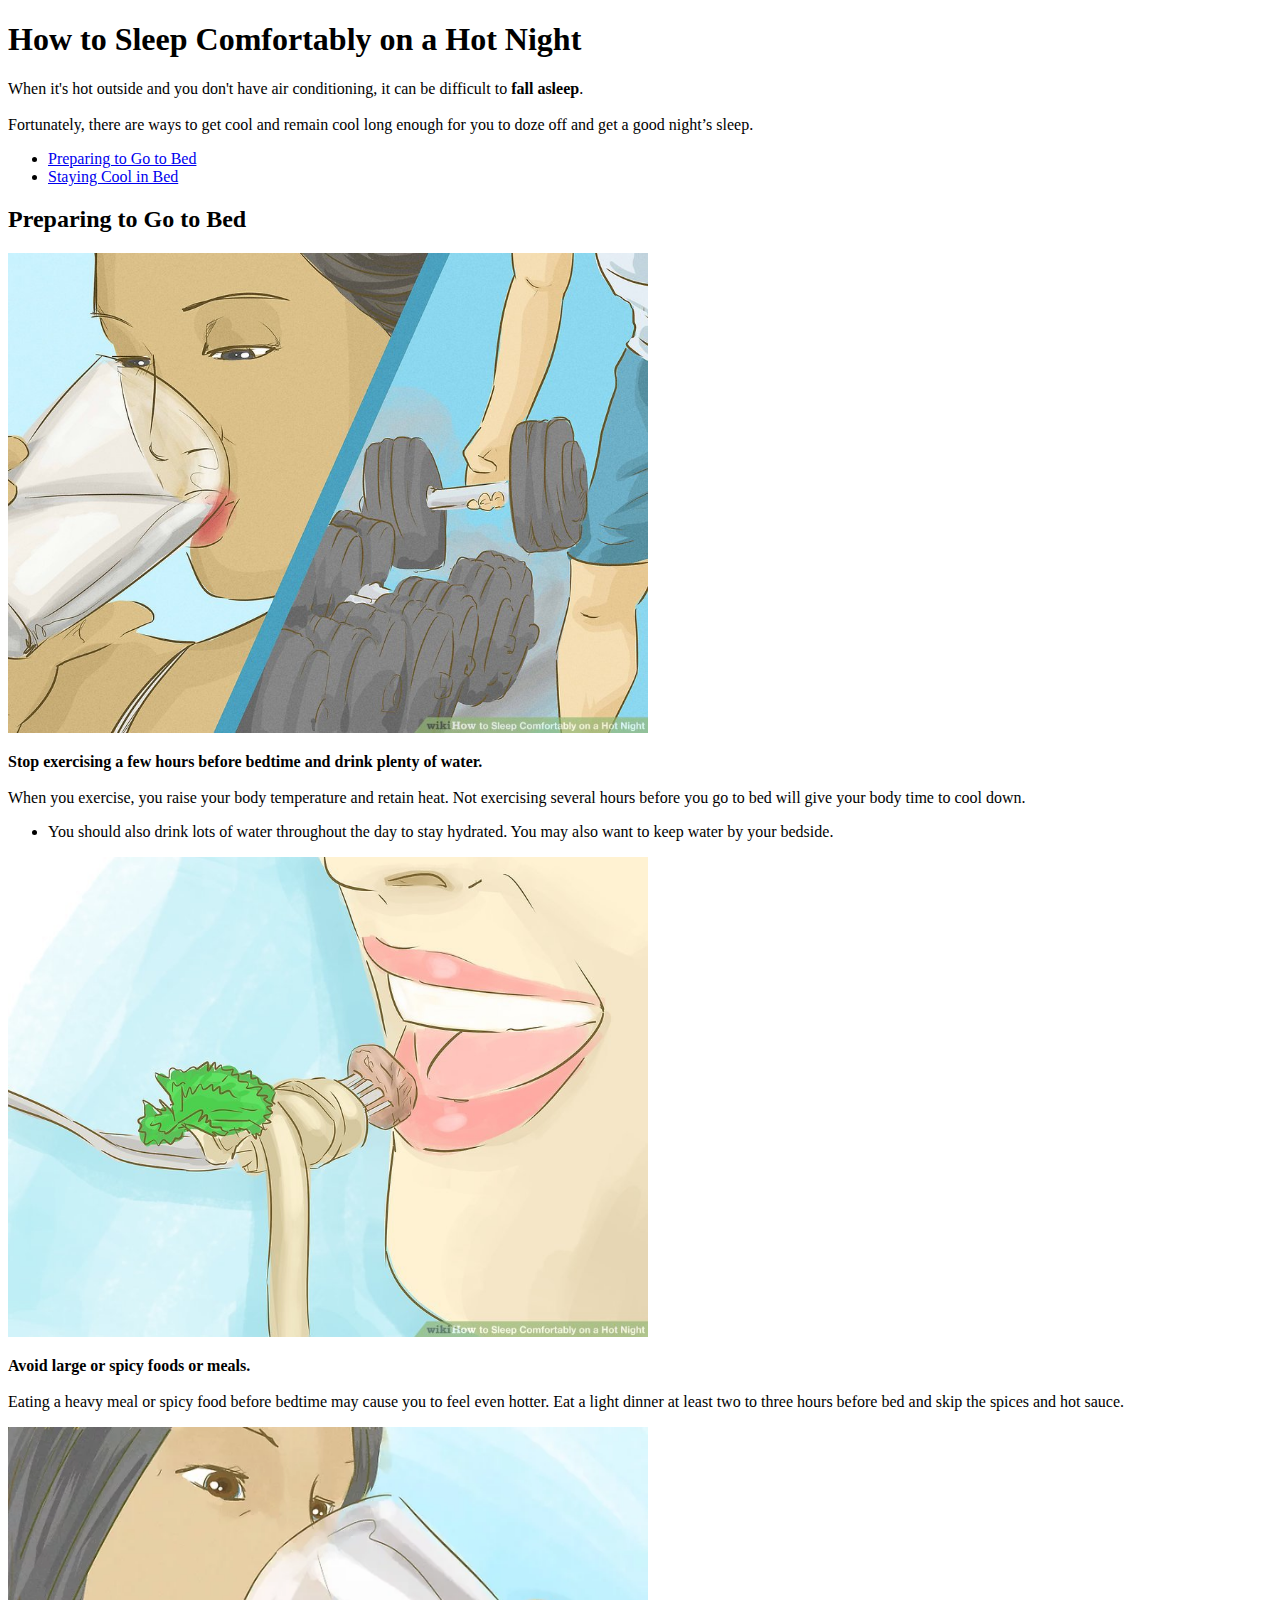
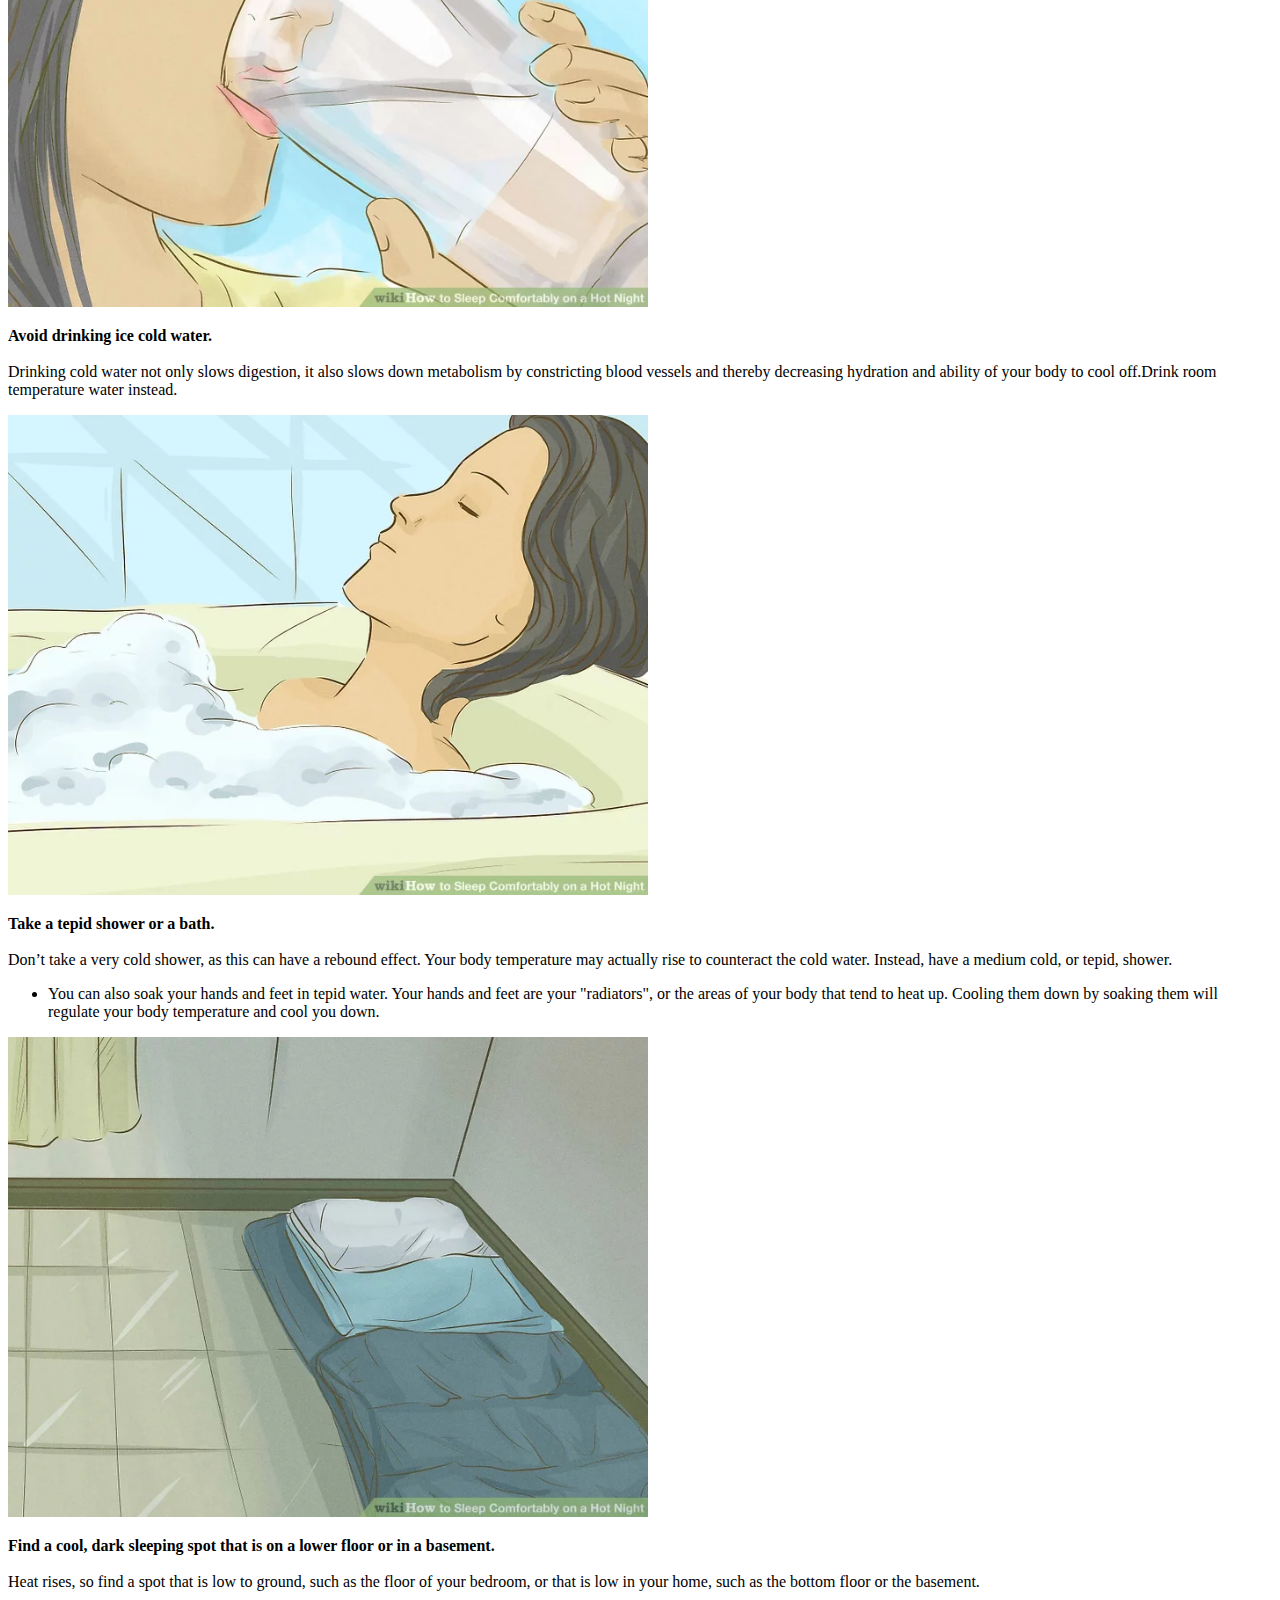
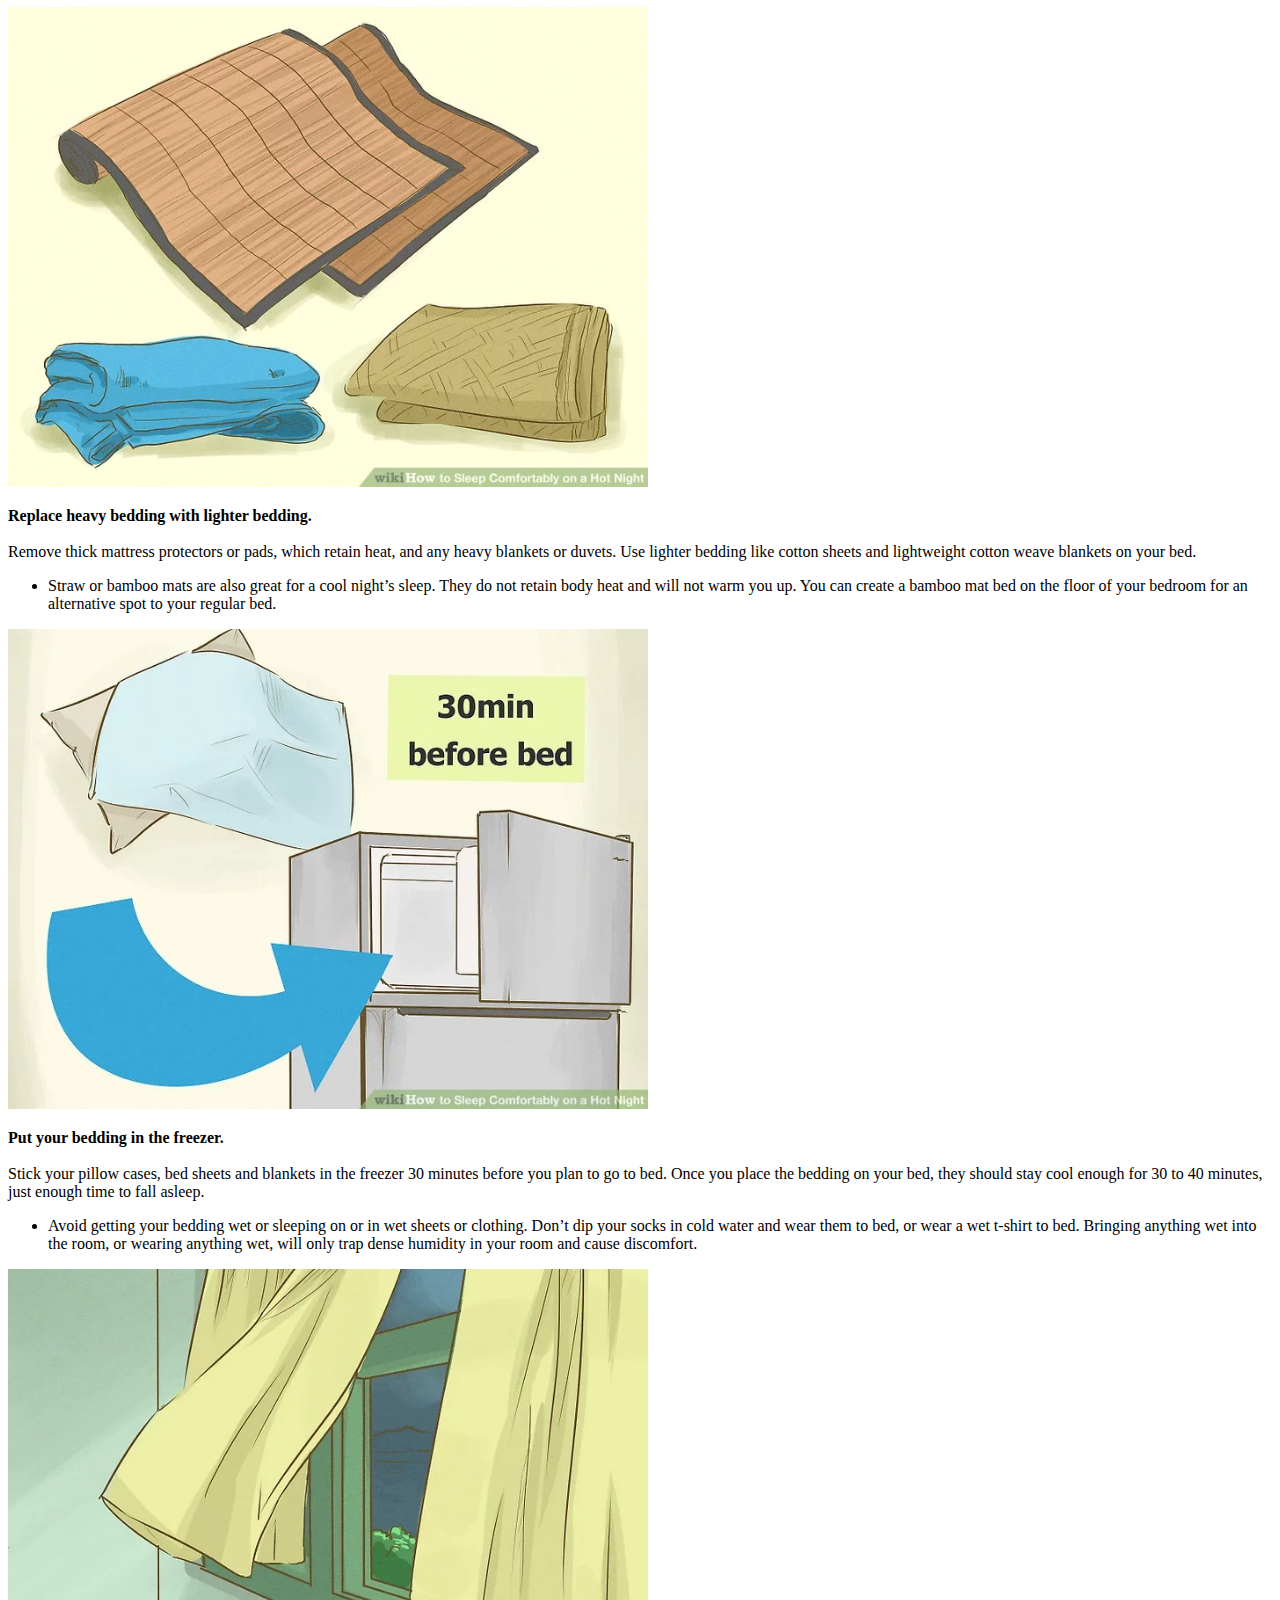
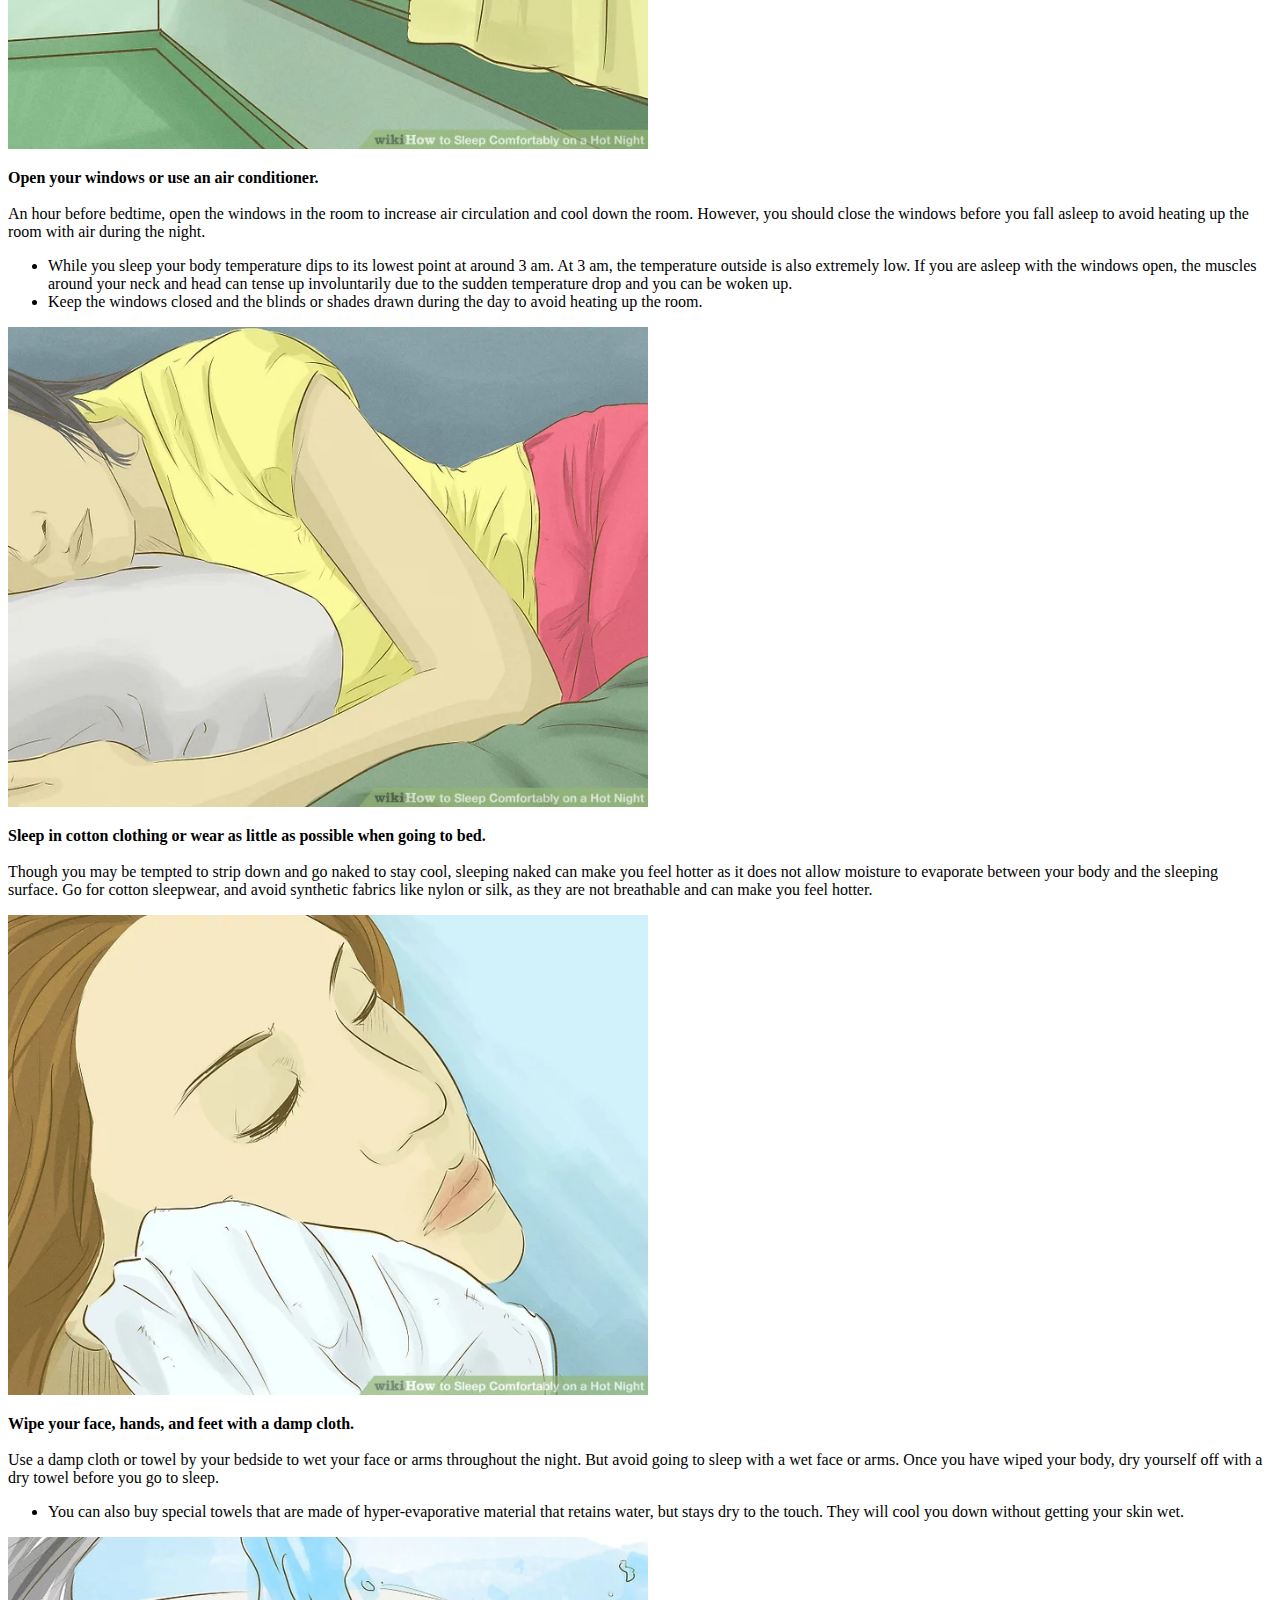
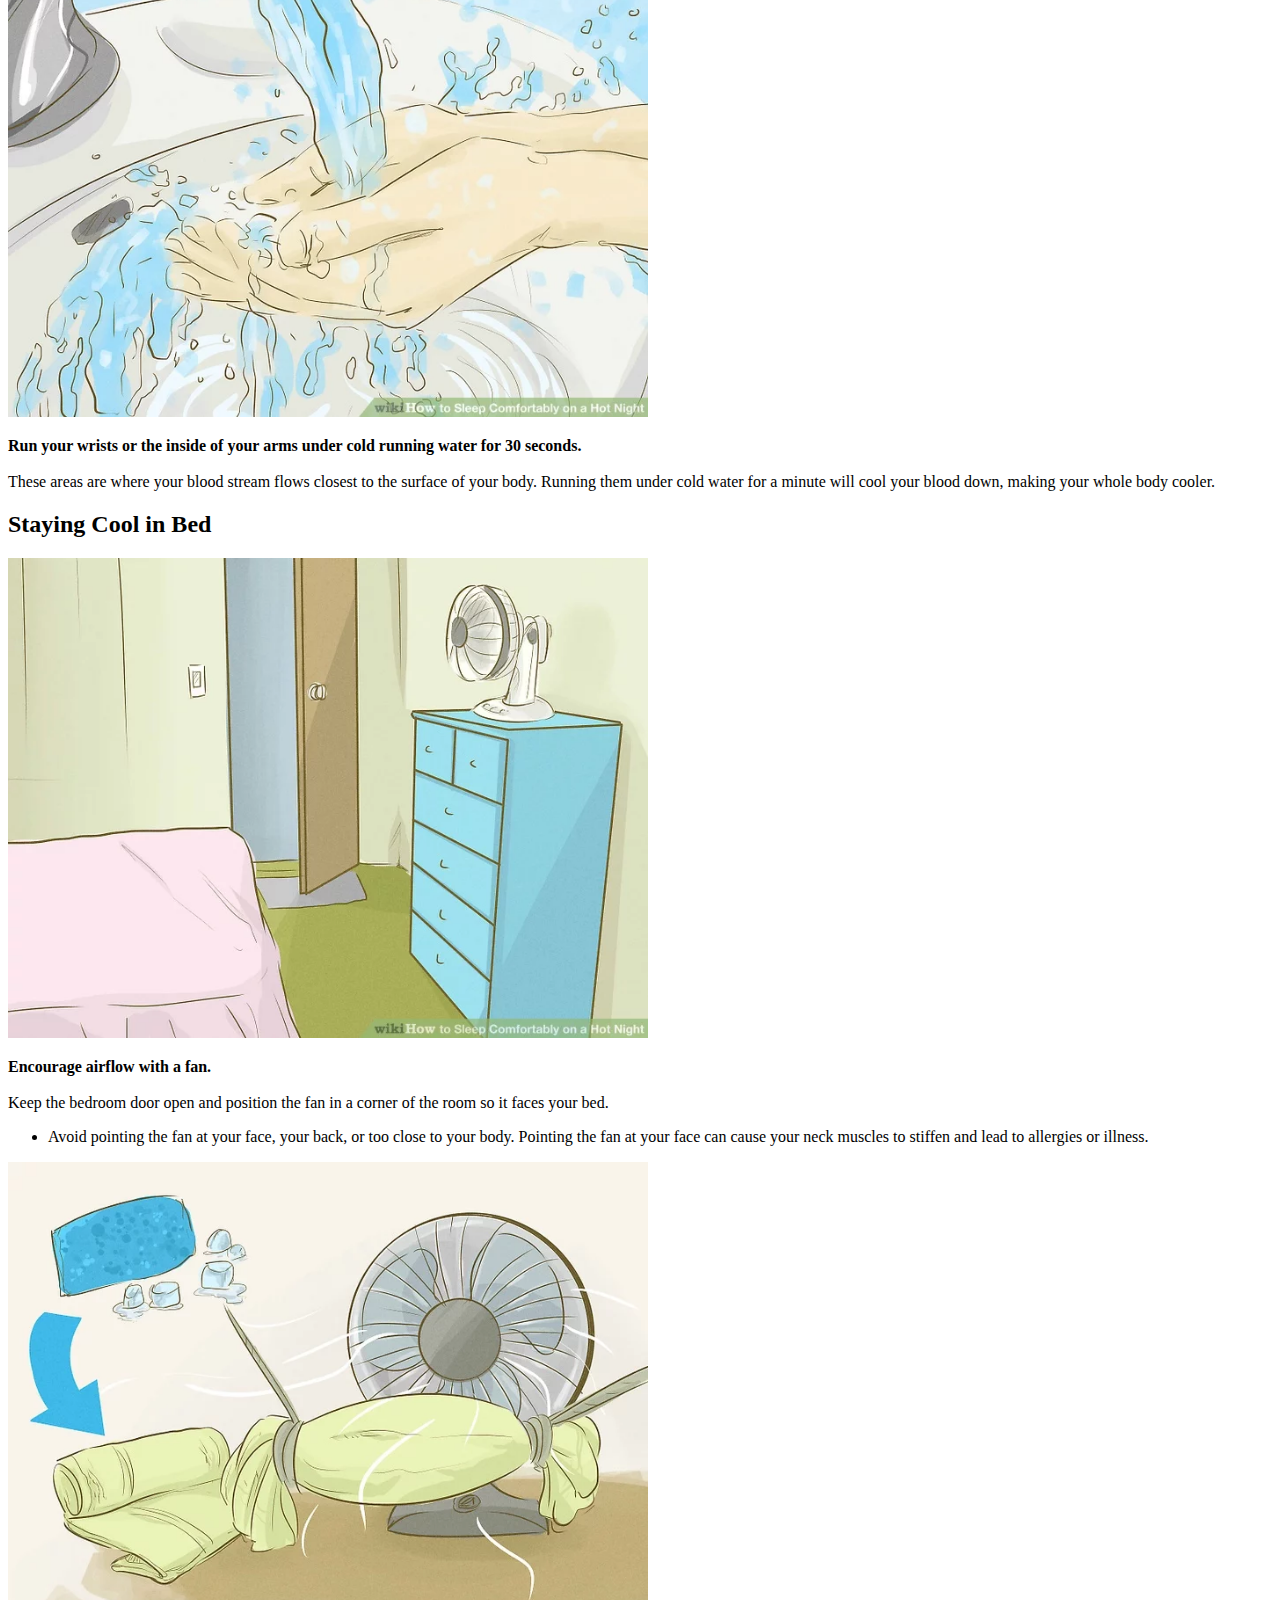
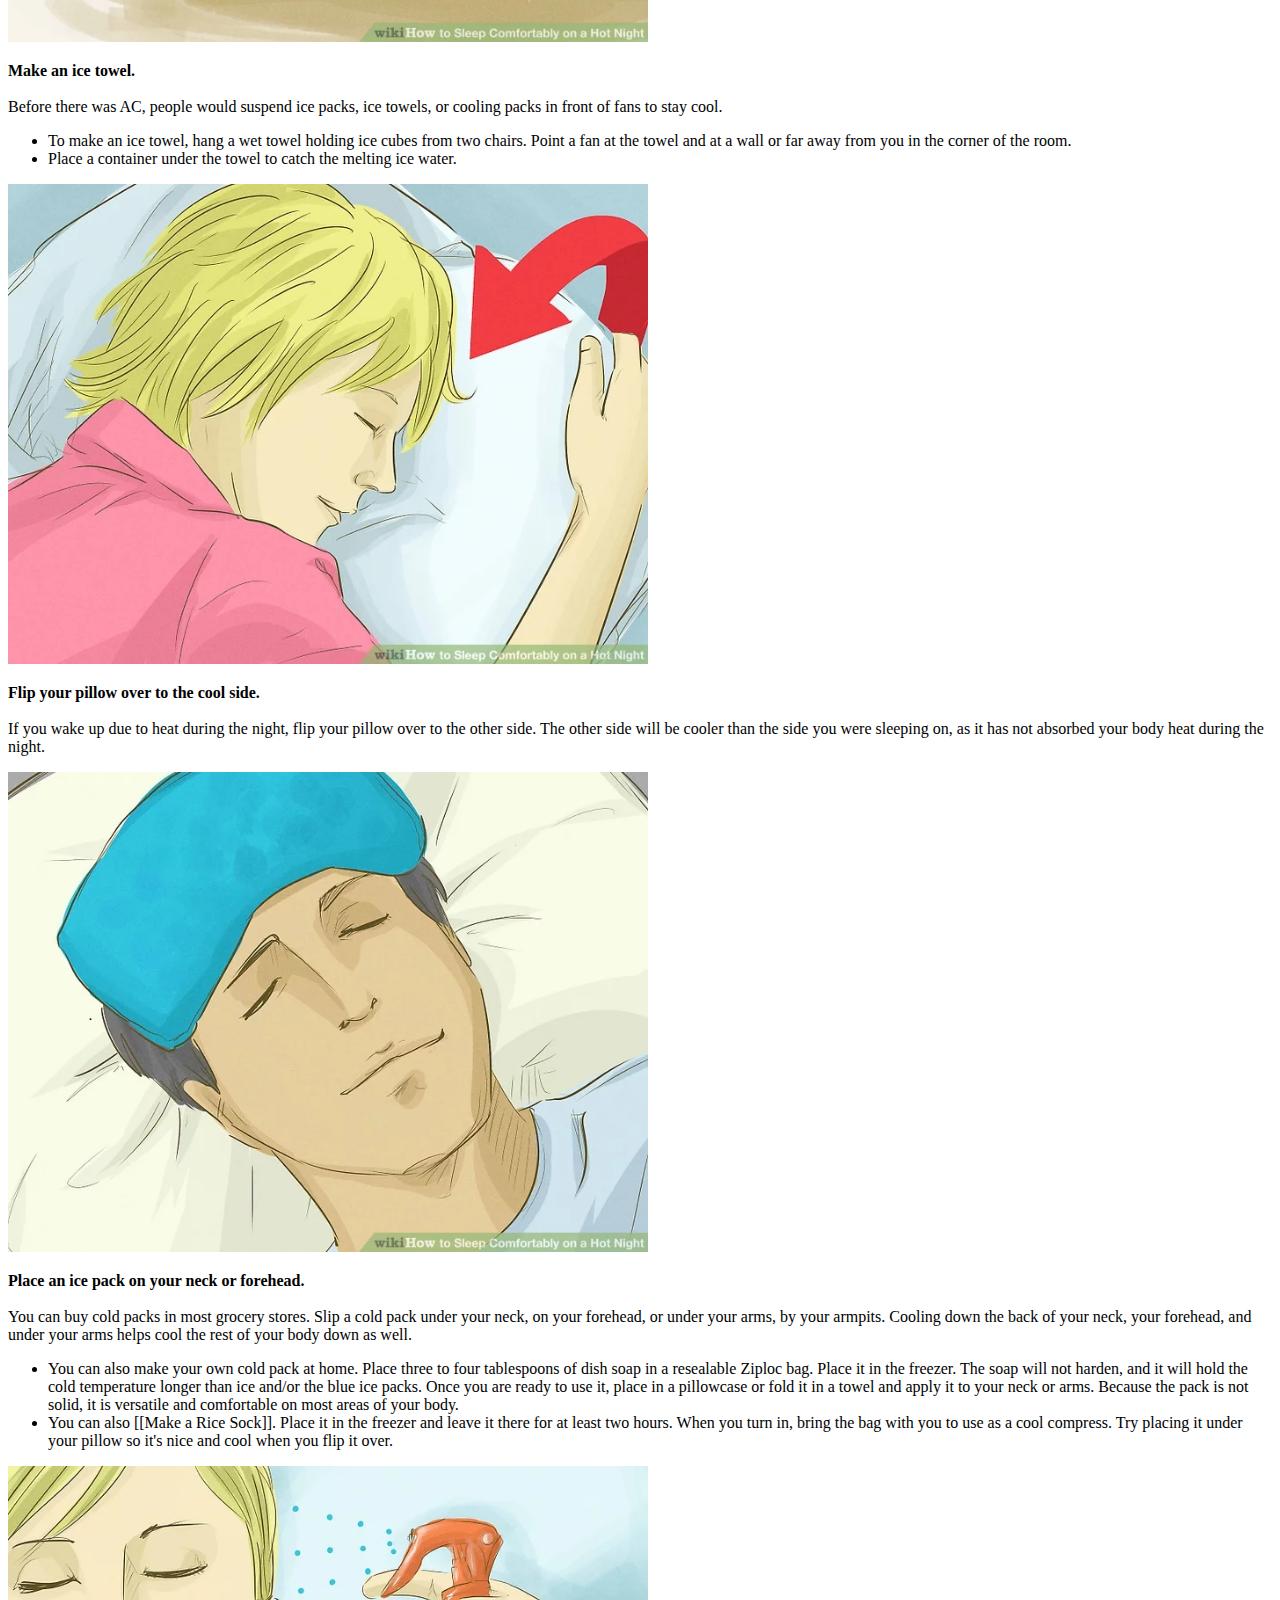
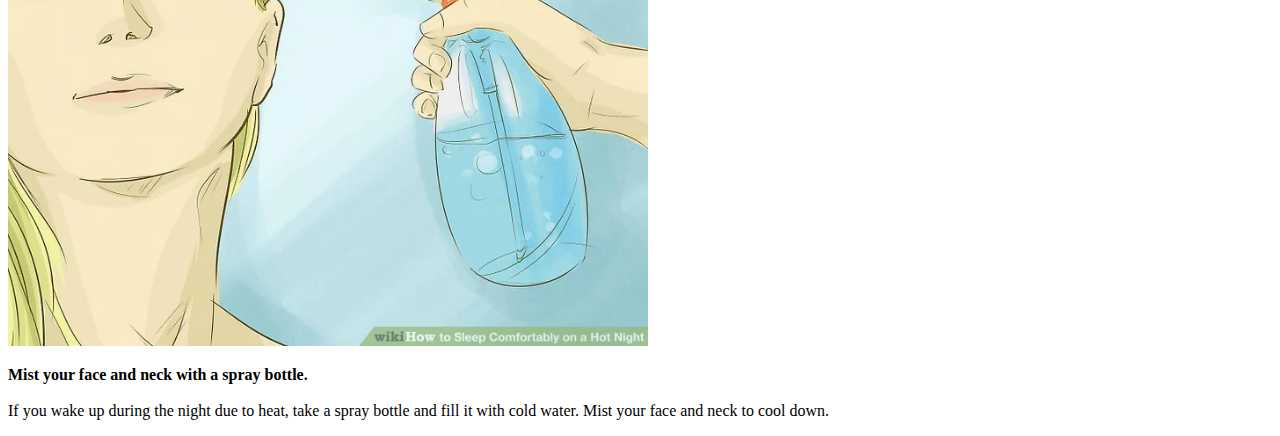
==== exercise 1/index.html @ 0e060af2 "Update index.html" ====
<!DOCTYPE html>
<html>

  <head>
   <h1>How to Sleep Comfortably on a Hot Night</h1>
  </head>

<body>
  <p>When it's hot outside and you don't have air conditioning, it can be difficult to <strong>fall asleep</strong>. <br></br>Fortunately, there are ways to get cool and remain cool long enough for you to doze off and get a good night’s sleep.</p>
  <nav>
  	<ul>
  		<li><a href="#Preparing to Go to Bed">Preparing to Go to Bed</a></li>
  		<li><a href="#Staying Cool in Bed">Staying Cool in Bed</a></li>
  	</ul>
  </nav>
  <div id="Preparing to Go to Bed">
    <h2>Preparing to Go to Bed</h2>
     <img src="images/1.jpg" height="480" width="640" controls>
      <p><strong>Stop exercising a few hours before bedtime and drink plenty of water.</strong> <br></br>When you exercise, you raise your body temperature and retain heat. Not exercising several hours before you go to bed will give your body time to cool down.
       <ul>
         <li>You should also drink lots of water throughout the day to stay hydrated. You may also want to keep water by your bedside.</li>
       </ul>
      </p>
     <img src="images/2.jpg" height="480" width="640" controls>
      <p><strong>Avoid large or spicy foods or meals.</strong> <br></br>Eating a heavy meal or spicy food before bedtime may cause you to feel even hotter. Eat a light dinner at least two to three hours before bed and skip the spices and hot sauce.
      </p>
     <img src="images/3.jpg" height="480" width="640" controls>
      <p><strong>Avoid drinking ice cold water.</strong> <br></br>Drinking cold water not only slows digestion, it also slows down metabolism by constricting blood vessels and thereby decreasing hydration and ability of your body to cool off.Drink room temperature water instead. 
      </p>
     <img src="images/4.jpg" height="480" width="640" controls>
      <p><strong>Take a tepid shower or a bath.</strong> <br></br>Don’t take a very cold shower, as this can have a rebound effect. Your body temperature may actually rise to counteract the cold water. Instead, have a medium cold, or tepid, shower.
       <ul>
         <li>You can also soak your hands and feet in tepid water. Your hands and feet are your "radiators", or the areas of your body that tend to heat up. Cooling them down by soaking them will regulate your body temperature and cool you down.</li>
       </ul>
      </p>
     <img src="images/5.jpg" height="480" width="640" controls>
      <p><strong>Find a cool, dark sleeping spot that is on a lower floor or in a basement.</strong> <br></br>Heat rises, so find a spot that is low to ground, such as the floor of your bedroom, or that is low in your home, such as the bottom floor or the basement.
      </p>
     <img src="images/6.jpg" height="480" width="640" controls>
      <p><strong>Replace heavy bedding with lighter bedding.</strong> <br></br>Remove thick mattress protectors or pads, which retain heat, and any heavy blankets or duvets. Use lighter bedding like cotton sheets and lightweight cotton weave blankets on your bed.
       <ul>
         <li>Straw or bamboo mats are also great for a cool night’s sleep. They do not retain body heat and will not warm you up. You can create a bamboo mat bed on the floor of your bedroom for an alternative spot to your regular bed.</li>
       </ul>
      </p>
      <img src="images/7.jpg" height="480" width="640" controls>
      <p><strong>Put your bedding in the freezer. </strong> <br></br>Stick your pillow cases, bed sheets and blankets in the freezer 30 minutes before you plan to go to bed. Once you place the bedding on your bed, they should stay cool enough for 30 to 40 minutes, just enough time to fall asleep.
       <ul>
         <li>Avoid getting your bedding wet or sleeping on or in wet sheets or clothing. Don’t dip your socks in cold water and wear them to bed, or wear a wet t-shirt to bed. Bringing anything wet into the room, or wearing anything wet, will only trap dense humidity in your room and cause discomfort.</li>
       </ul>
      </p>
      <img src="images/8.jpg" height="480" width="640" controls>
      <p><strong>Open your windows or use an air conditioner.</strong> <br></br>An hour before bedtime, open the windows in the room to increase air circulation and cool down the room. However, you should close the windows before you fall asleep to avoid heating up the room with air during the night.
       <ul>
         <li>While you sleep your body temperature dips to its lowest point at around 3 am. At 3 am, the temperature outside is also extremely low. If you are asleep with the windows open, the muscles around your neck and head can tense up involuntarily due to the sudden temperature drop and you can be woken up.</li>
         <li>Keep the windows closed and the blinds or shades drawn during the day to avoid heating up the room.</li>
       </ul>
      </p>
      <img src="images/9.jpg" height="480" width="640" controls>
      <p><strong>Sleep in cotton clothing or wear as little as possible when going to bed.</strong> <br></br>Though you may be tempted to strip down and go naked to stay cool, sleeping naked can make you feel hotter as it does not allow moisture to evaporate between your body and the sleeping surface. Go for cotton sleepwear, and avoid synthetic fabrics like nylon or silk, as they are not breathable and can make you feel hotter.
      </p>
      <img src="images/10.jpg" height="480" width="640" controls>
      <p><strong>Wipe your face, hands, and feet with a damp cloth.</strong> <br></br>Use a damp cloth or towel by your bedside to wet your face or arms throughout the night. But avoid going to sleep with a wet face or arms. Once you have wiped your body, dry yourself off with a dry towel before you go to sleep.
       <ul>
         <li>You can also buy special towels that are made of hyper-evaporative material that retains water, but stays dry to the touch. They will cool you down without getting your skin wet.</li>
       </ul>
      </p>
      <img src="images/11.jpg" height="480" width="640" controls>
      <p><strong>Run your wrists or the inside of your arms under cold running water for 30 seconds.</strong> <br></br>These areas are where your blood stream flows closest to the surface of your body. Running them under cold water for a minute will cool your blood down, making your whole body cooler.
      </p>            
  </div>
<div id="Staying Cool in Bed">
    <h2>Staying Cool in Bed</h2>
     <img src="images/12.jpg" height="480" width="640" controls>
      <p><strong>Encourage airflow with a fan.</strong> <br></br>Keep the bedroom door open and position the fan in a corner of the room so it faces your bed.
       <ul>
         <li>Avoid pointing the fan at your face, your back, or too close to your body. Pointing the fan at your face can cause your neck muscles to stiffen and lead to allergies or illness.</li>
       </ul>
      </p>
     <img src="images/13.jpg" height="480" width="640" controls>
      <p><strong>Make an ice towel.</strong> <br></br>Before there was AC, people would suspend ice packs, ice towels, or cooling packs in front of fans to stay cool.
       <ul>
         <li>To make an ice towel, hang a wet towel holding ice cubes from two chairs. Point a fan at the towel and at a wall or far away from you in the corner of the room.</li>
         <li>Place a container under the towel to catch the melting ice water. </li>         
       </ul>
      </p>     
     <img src="images/14.jpg" height="480" width="640" controls>
      <p><strong>Flip your pillow over to the cool side.</strong> <br></br>If you wake up due to heat during the night, flip your pillow over to the other side. The other side will be cooler than the side you were sleeping on, as it has not absorbed your body heat during the night.
      </p>  
     <img src="images/15.jpg" height="480" width="640" controls>
      <p><strong>Place an ice pack on your neck or forehead.</strong> <br></br>You can buy cold packs in most grocery stores. Slip a cold pack under your neck, on your forehead, or under your arms, by your armpits. Cooling down the back of your neck, your forehead, and under your arms helps cool the rest of your body down as well.
       <ul>
         <li>You can also make your own cold pack at home. Place three to four tablespoons of dish soap in a resealable Ziploc bag. Place it in the freezer. The soap will not harden, and it will hold the cold temperature longer than ice and/or the blue ice packs. Once you are ready to use it, place in a pillowcase or fold it in a towel and apply it to your neck or arms. Because the pack is not solid, it is versatile and comfortable on most areas of your body.</li>
         <li>You can also [[Make a Rice Sock]]. Place it in the freezer and leave it there for at least two hours. When you turn in, bring the bag with you to use as a cool compress. Try placing it under your pillow so it's nice and cool when you flip it over.</li>         
       </ul>
      </p>  
     <img src="images/16.jpg" height="480" width="640" controls>
      <p><strong>Mist your face and neck with a spray bottle.</strong> <br></br>If you wake up during the night due to heat, take a spray bottle and fill it with cold water. Mist your face and neck to cool down.
      </p>
  </div>
</body>

</html>
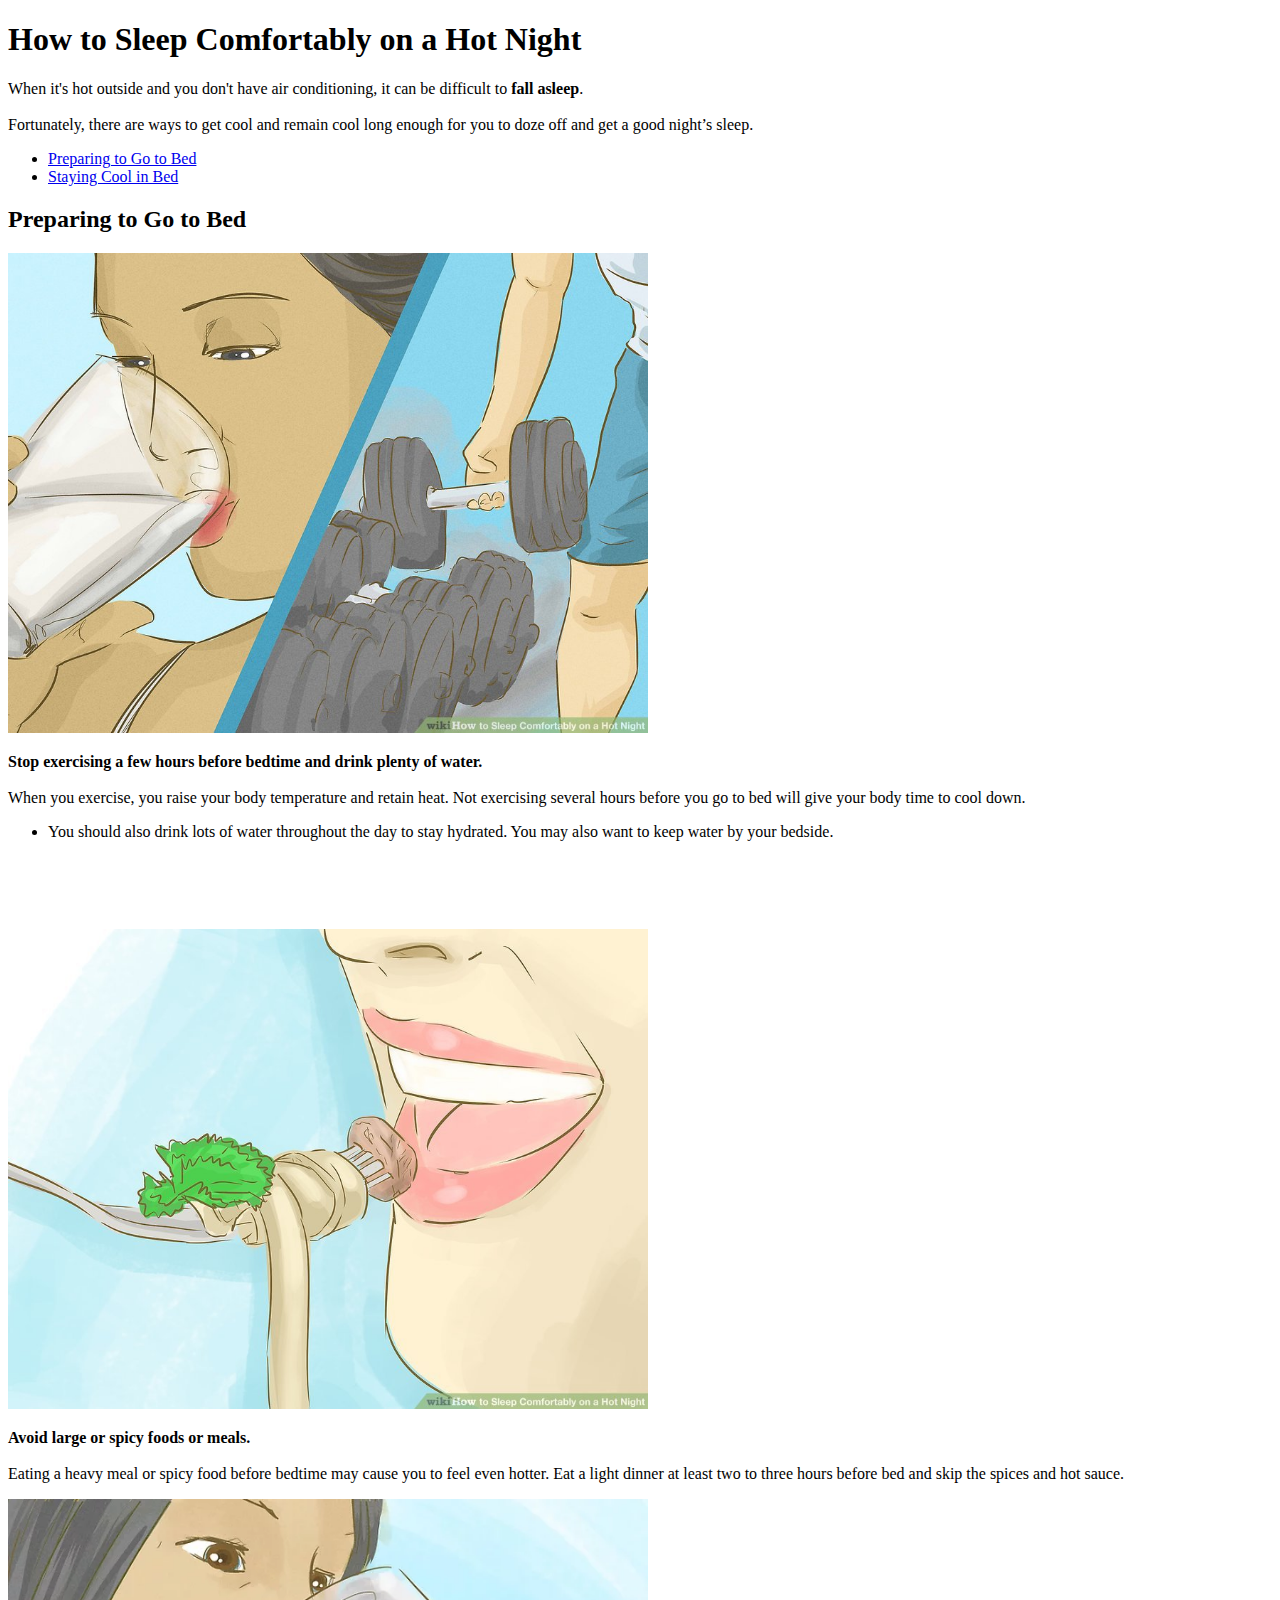
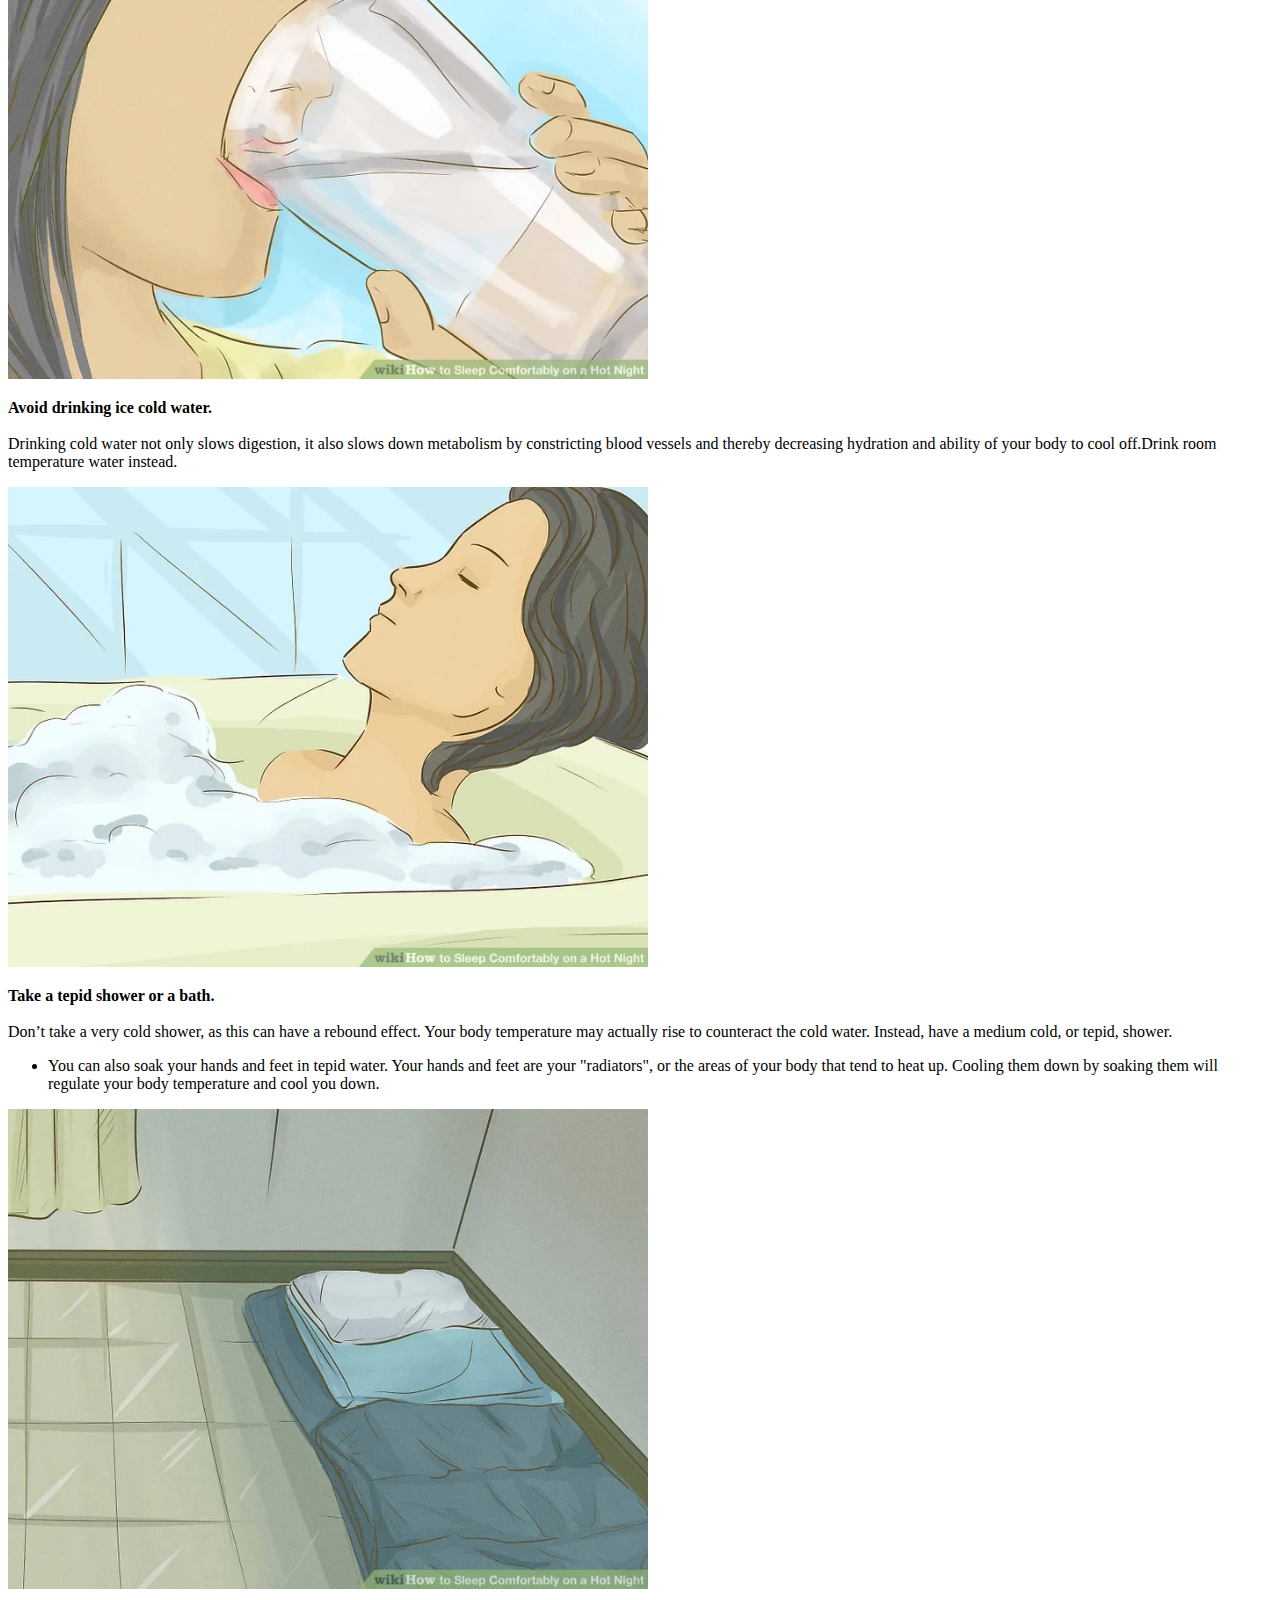
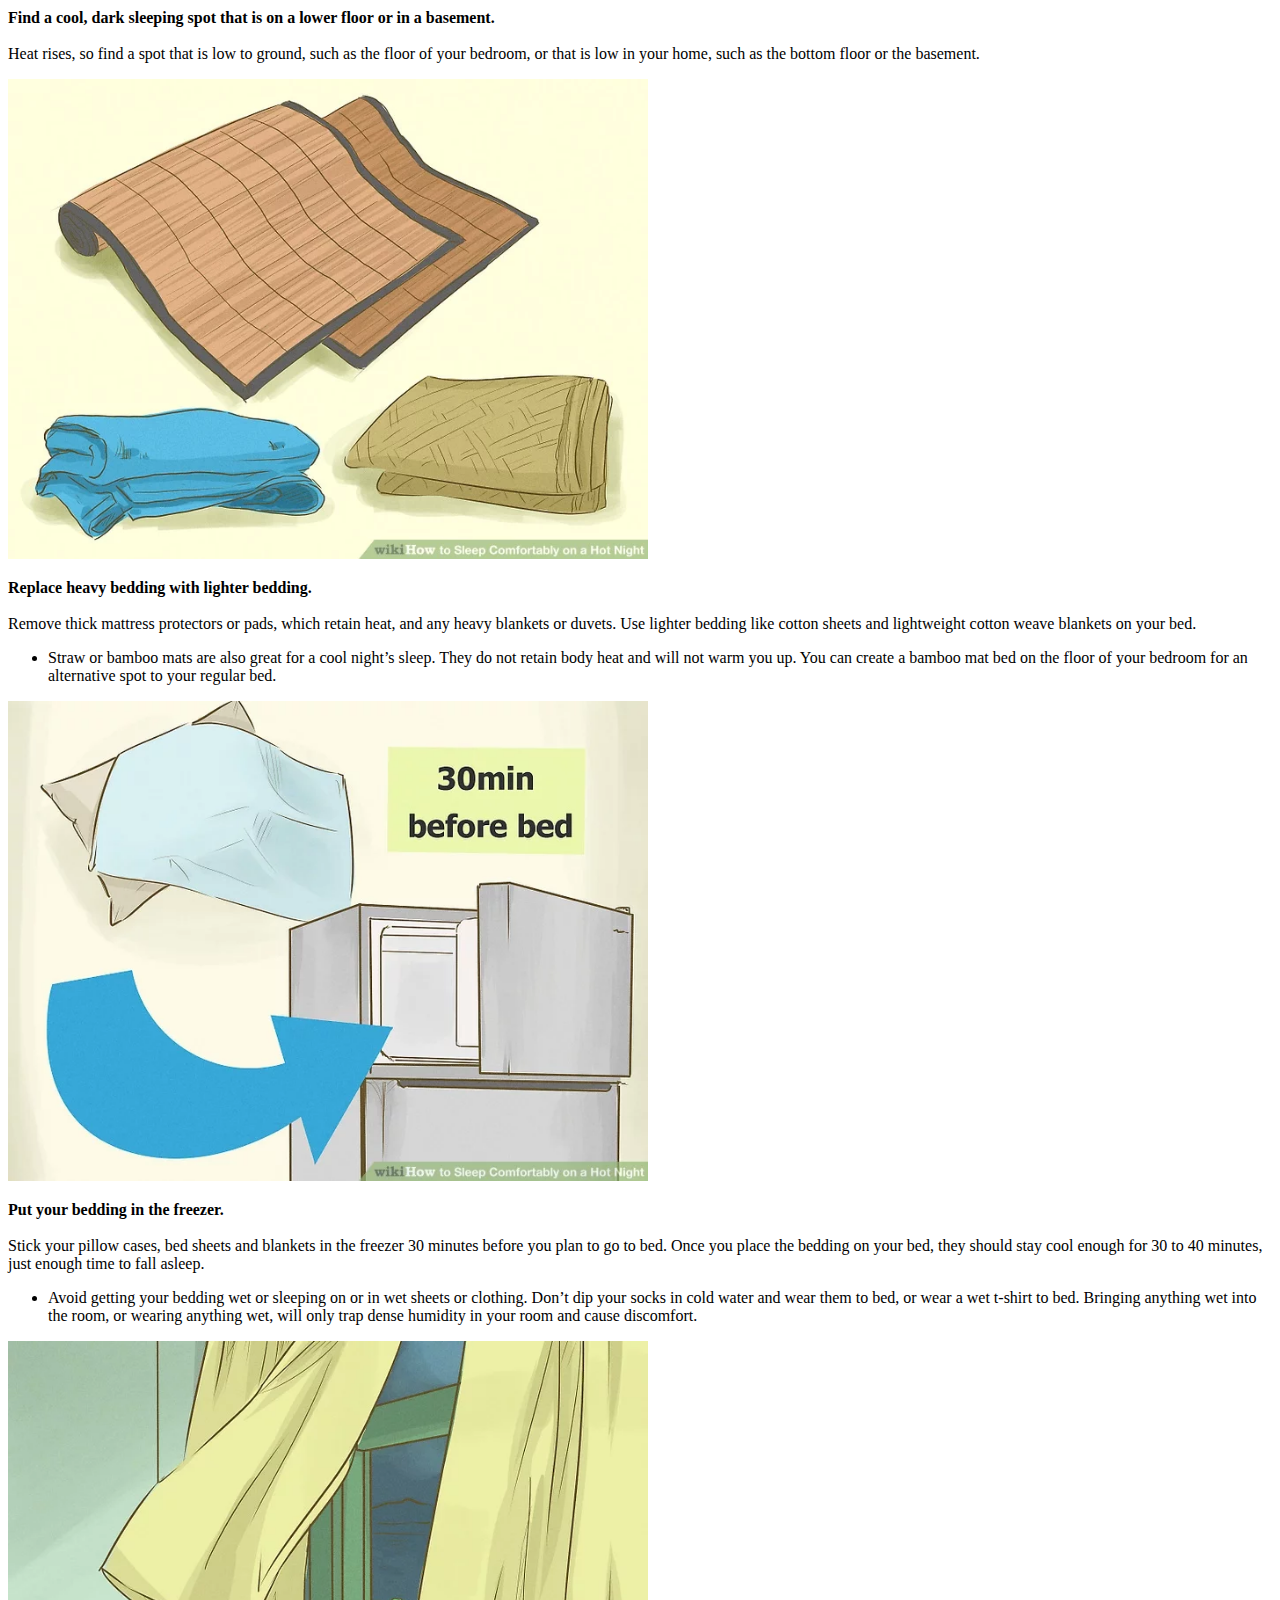
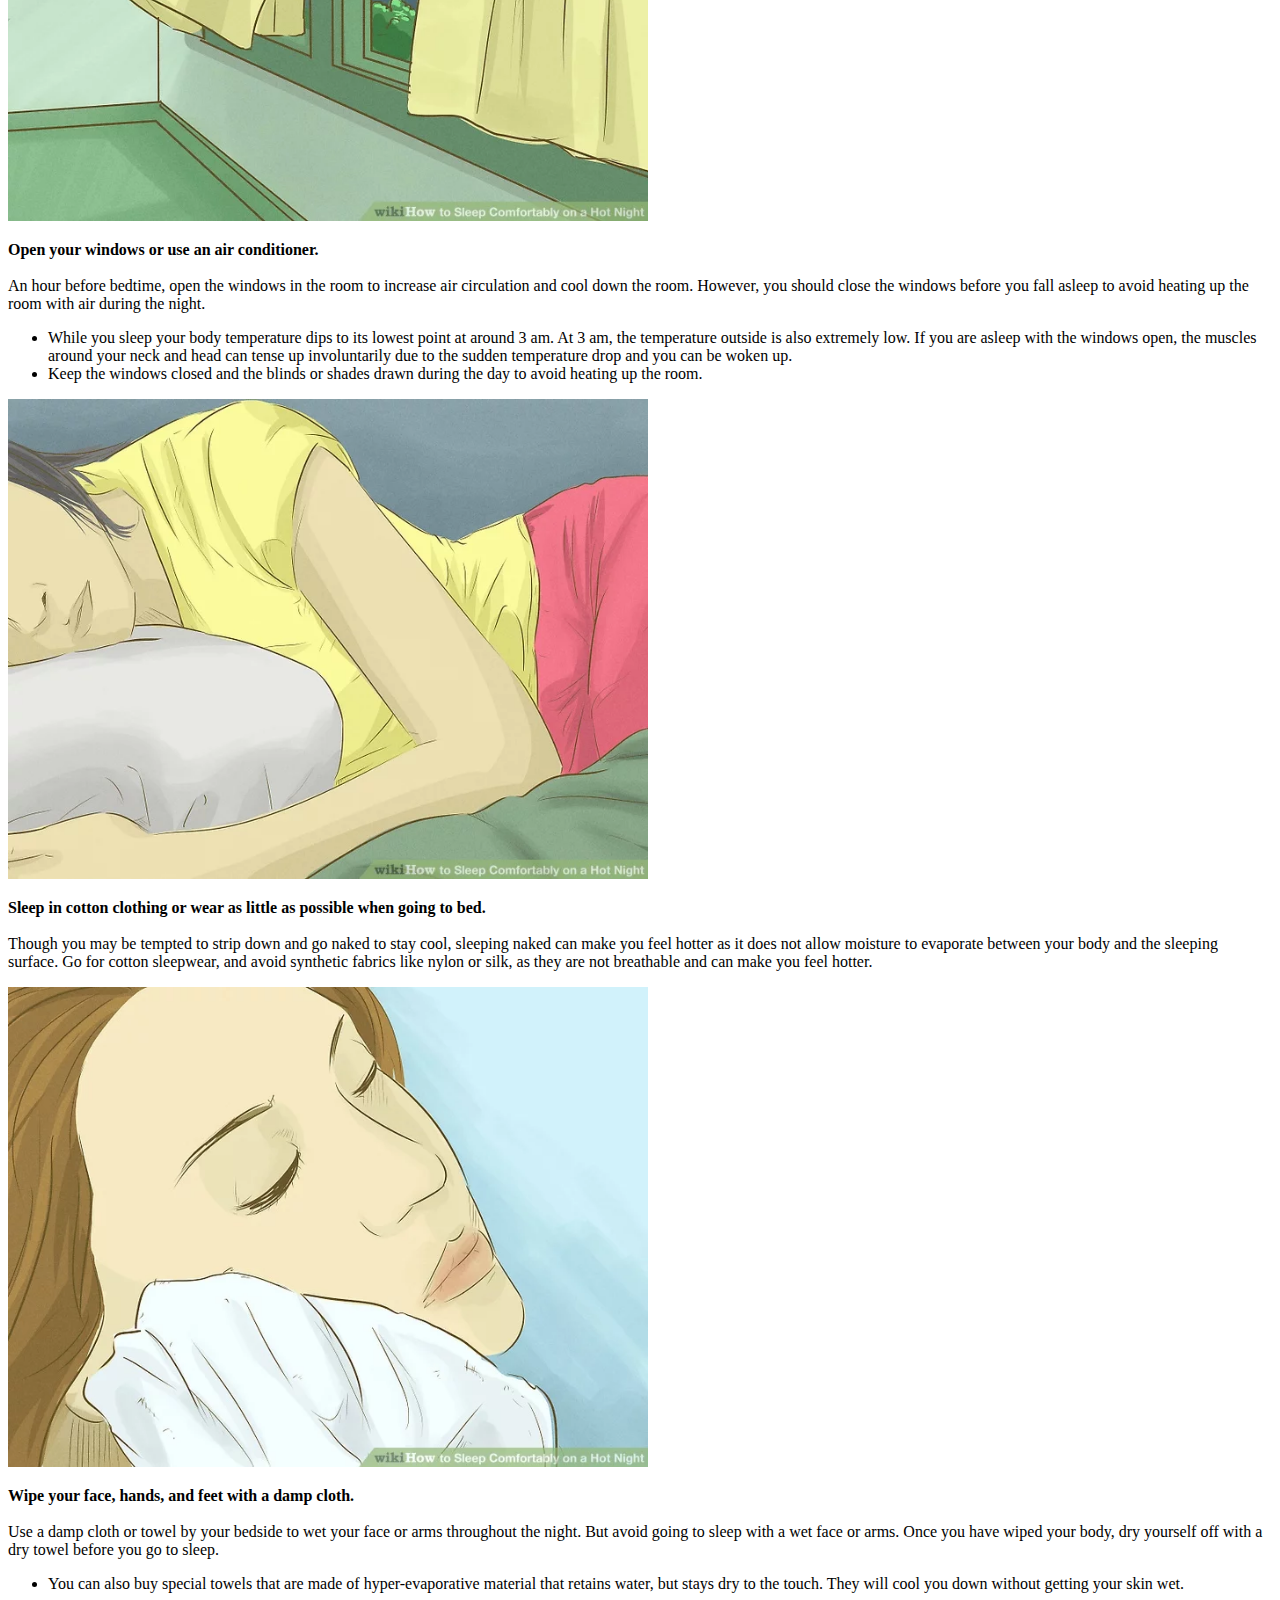
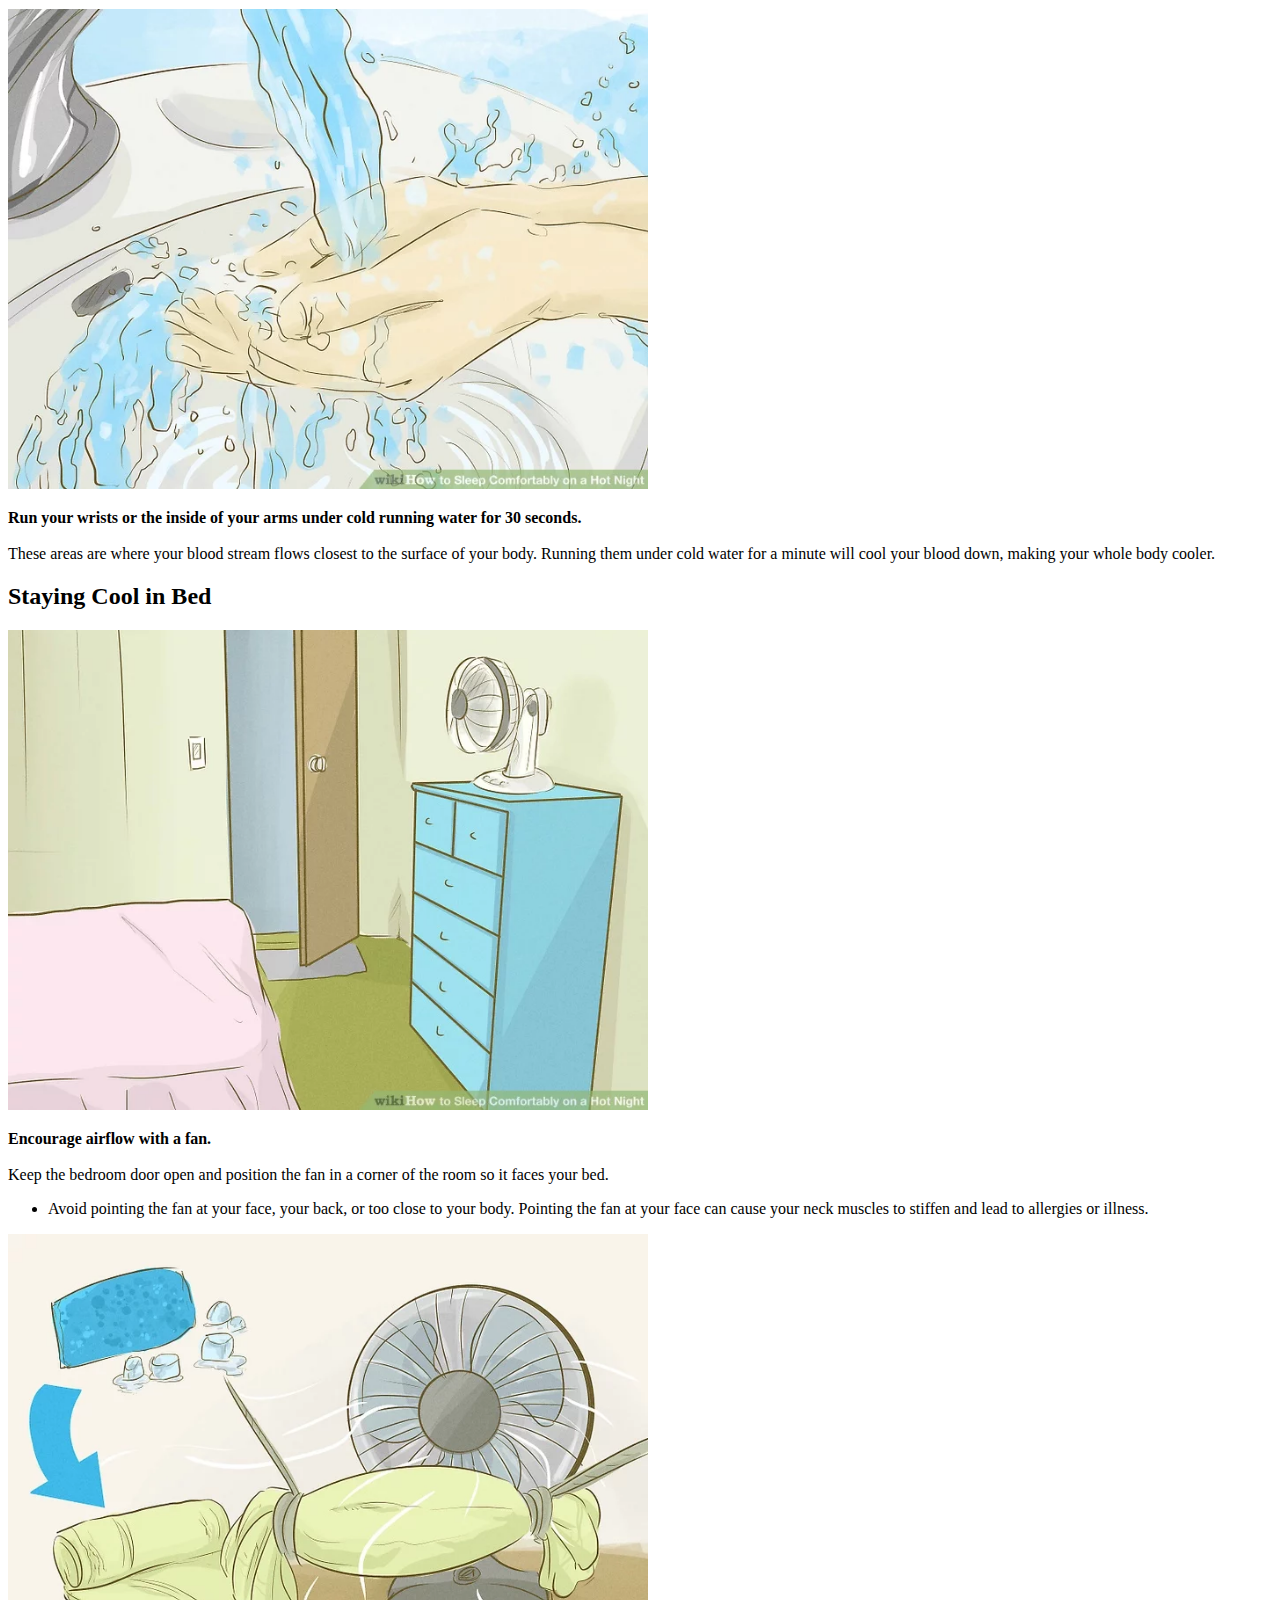
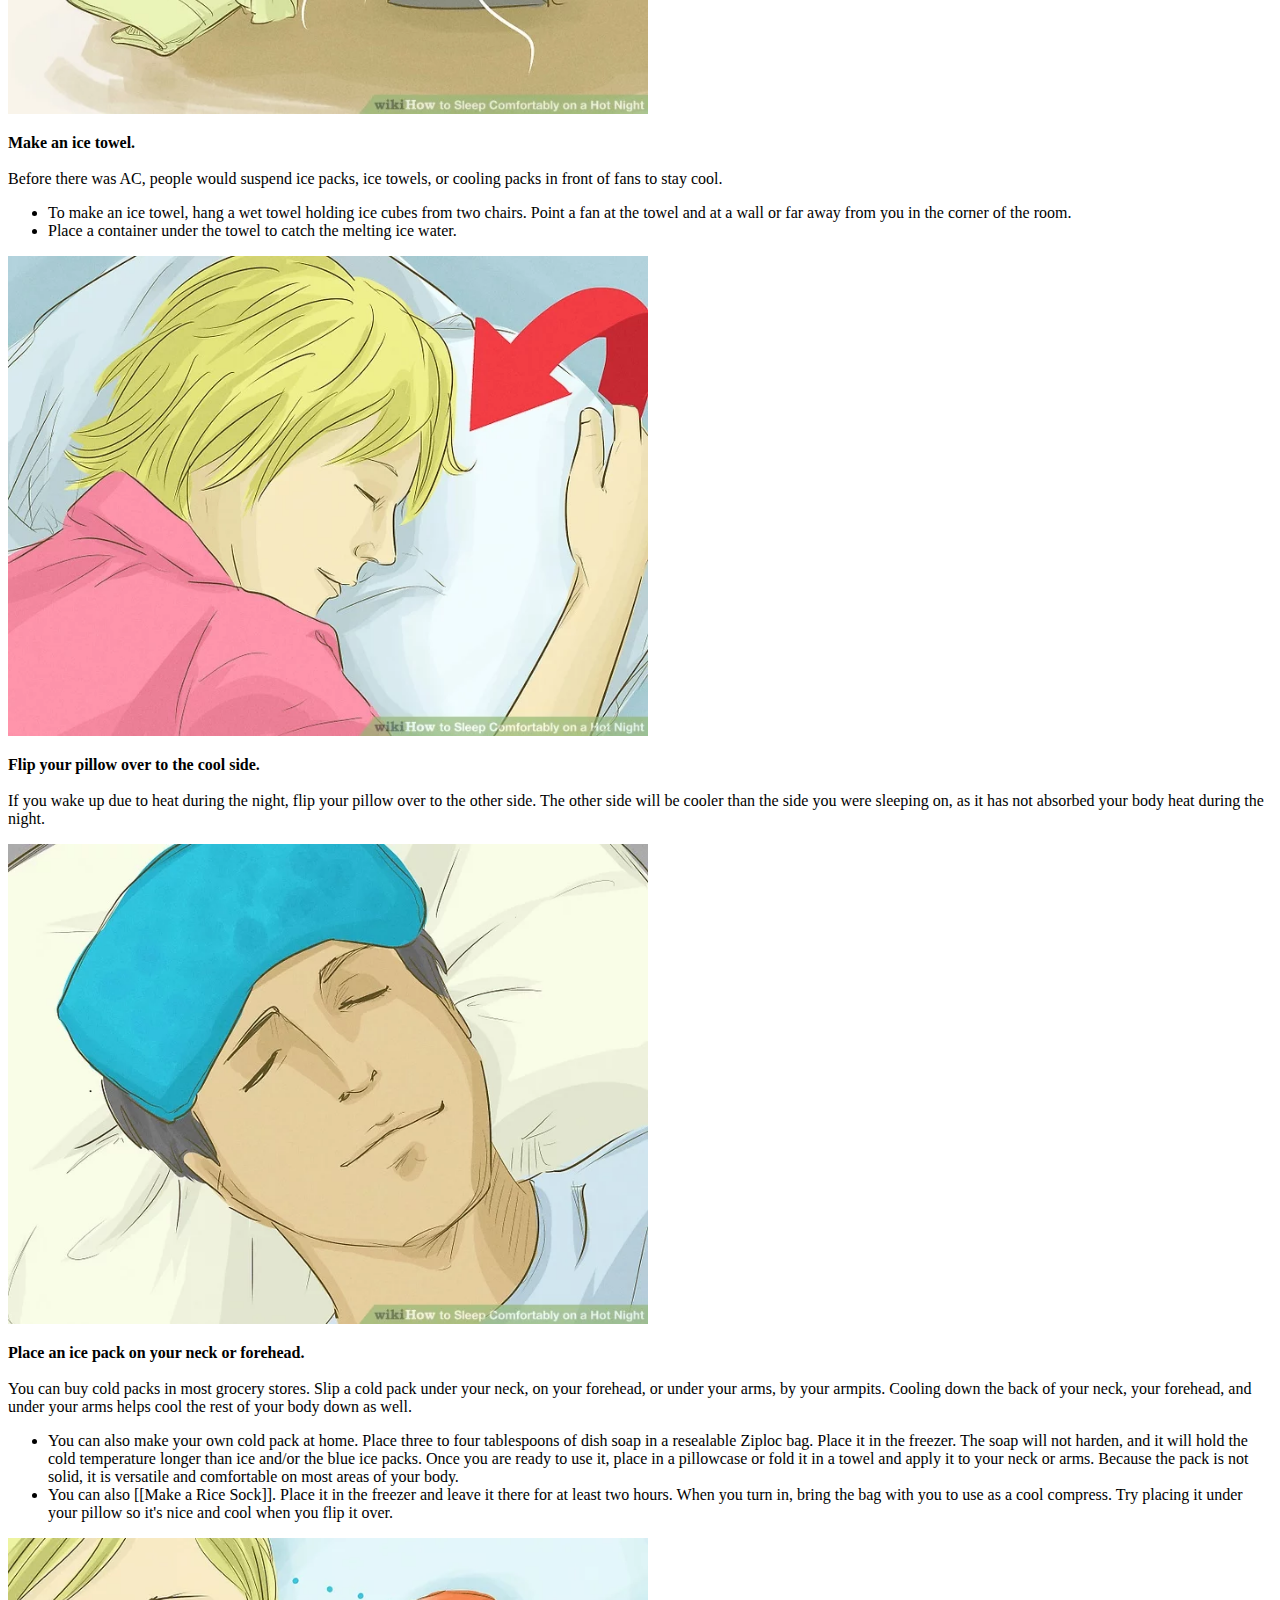
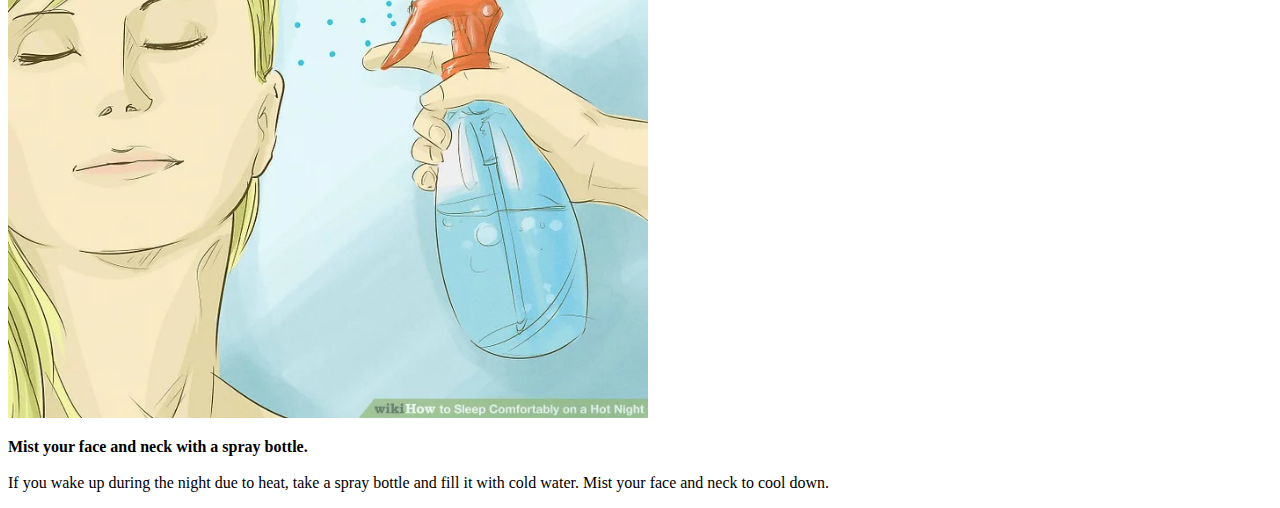
==== commit 0d79cbcd: "Update index.html" ====
--- a/exercise 1/index.html
+++ b/exercise 1/index.html
@@ -21,6 +21,8 @@
          <li>You should also drink lots of water throughout the day to stay hydrated. You may also want to keep water by your bedside.</li>
        </ul>
       </p>
+      <br></br>
+      <br></br>
      <img src="images/2.jpg" height="480" width="640" controls>
       <p><strong>Avoid large or spicy foods or meals.</strong> <br></br>Eating a heavy meal or spicy food before bedtime may cause you to feel even hotter. Eat a light dinner at least two to three hours before bed and skip the spices and hot sauce.
       </p>
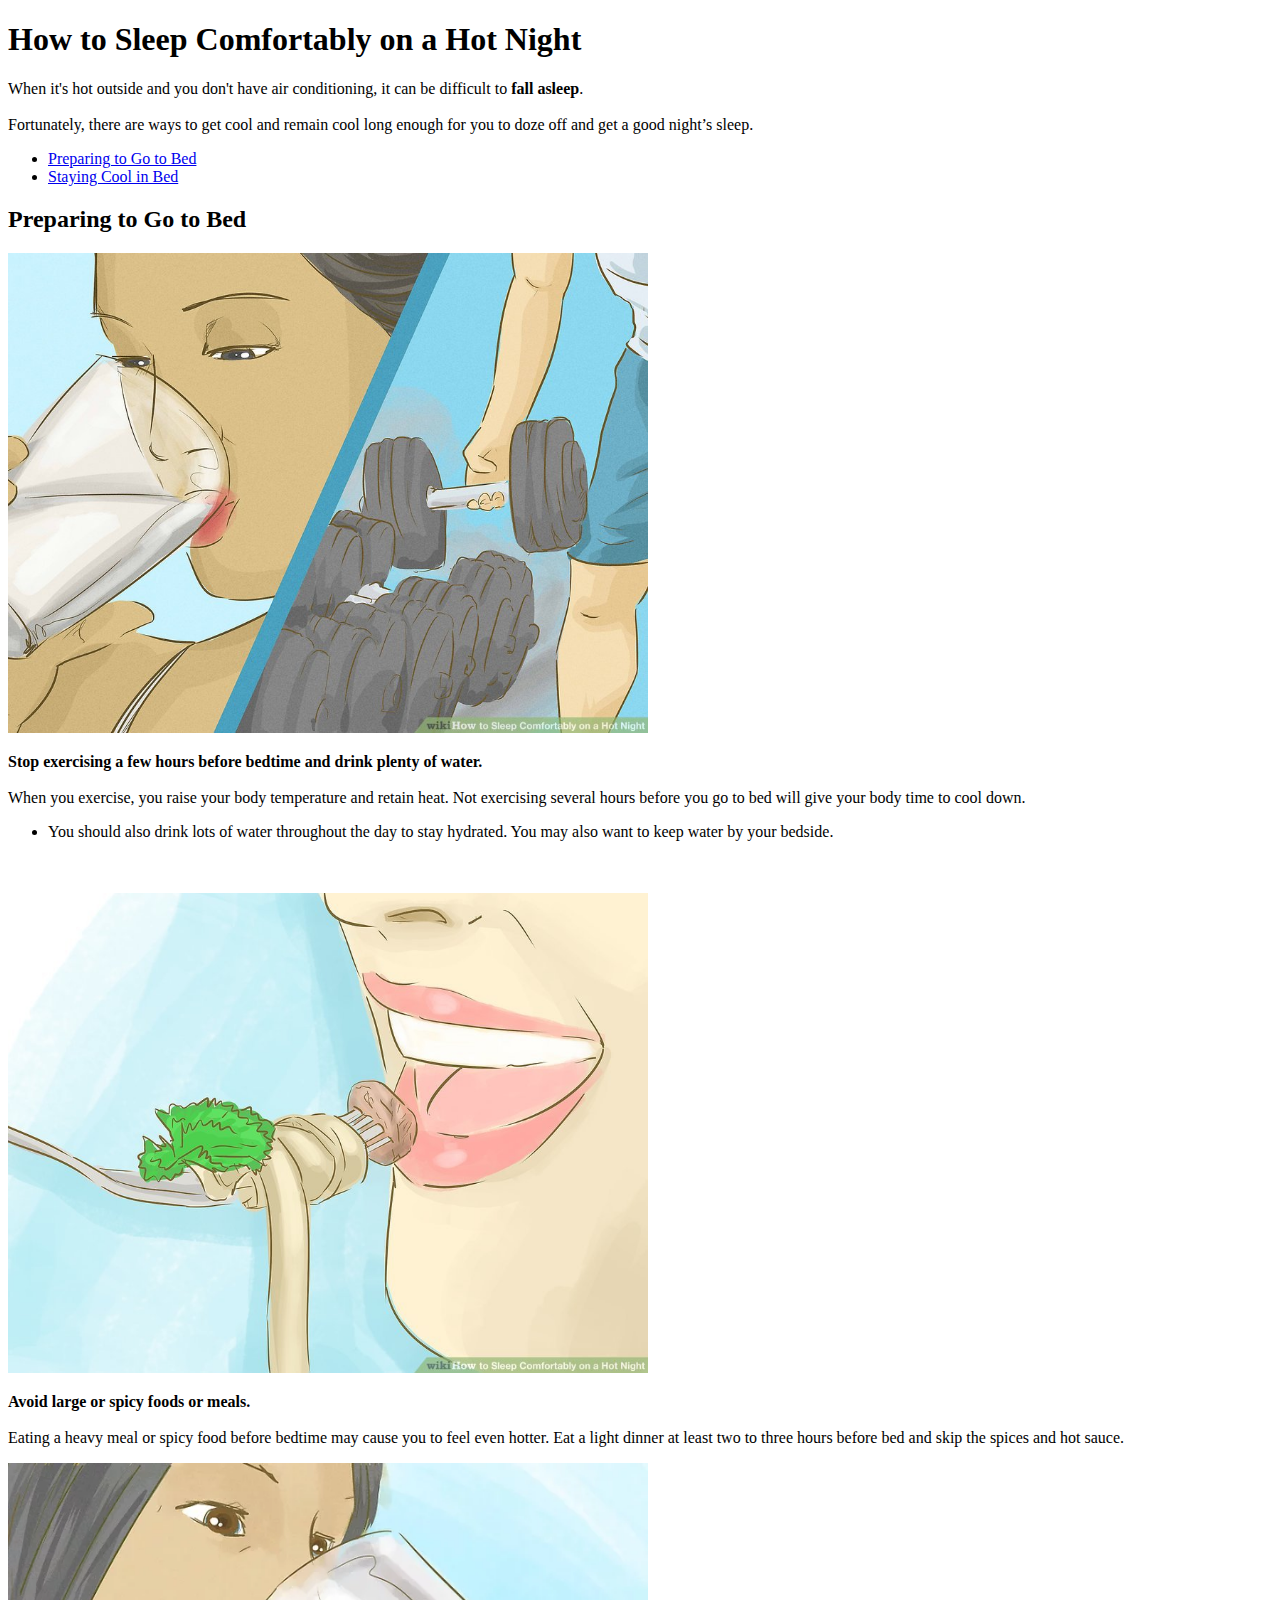
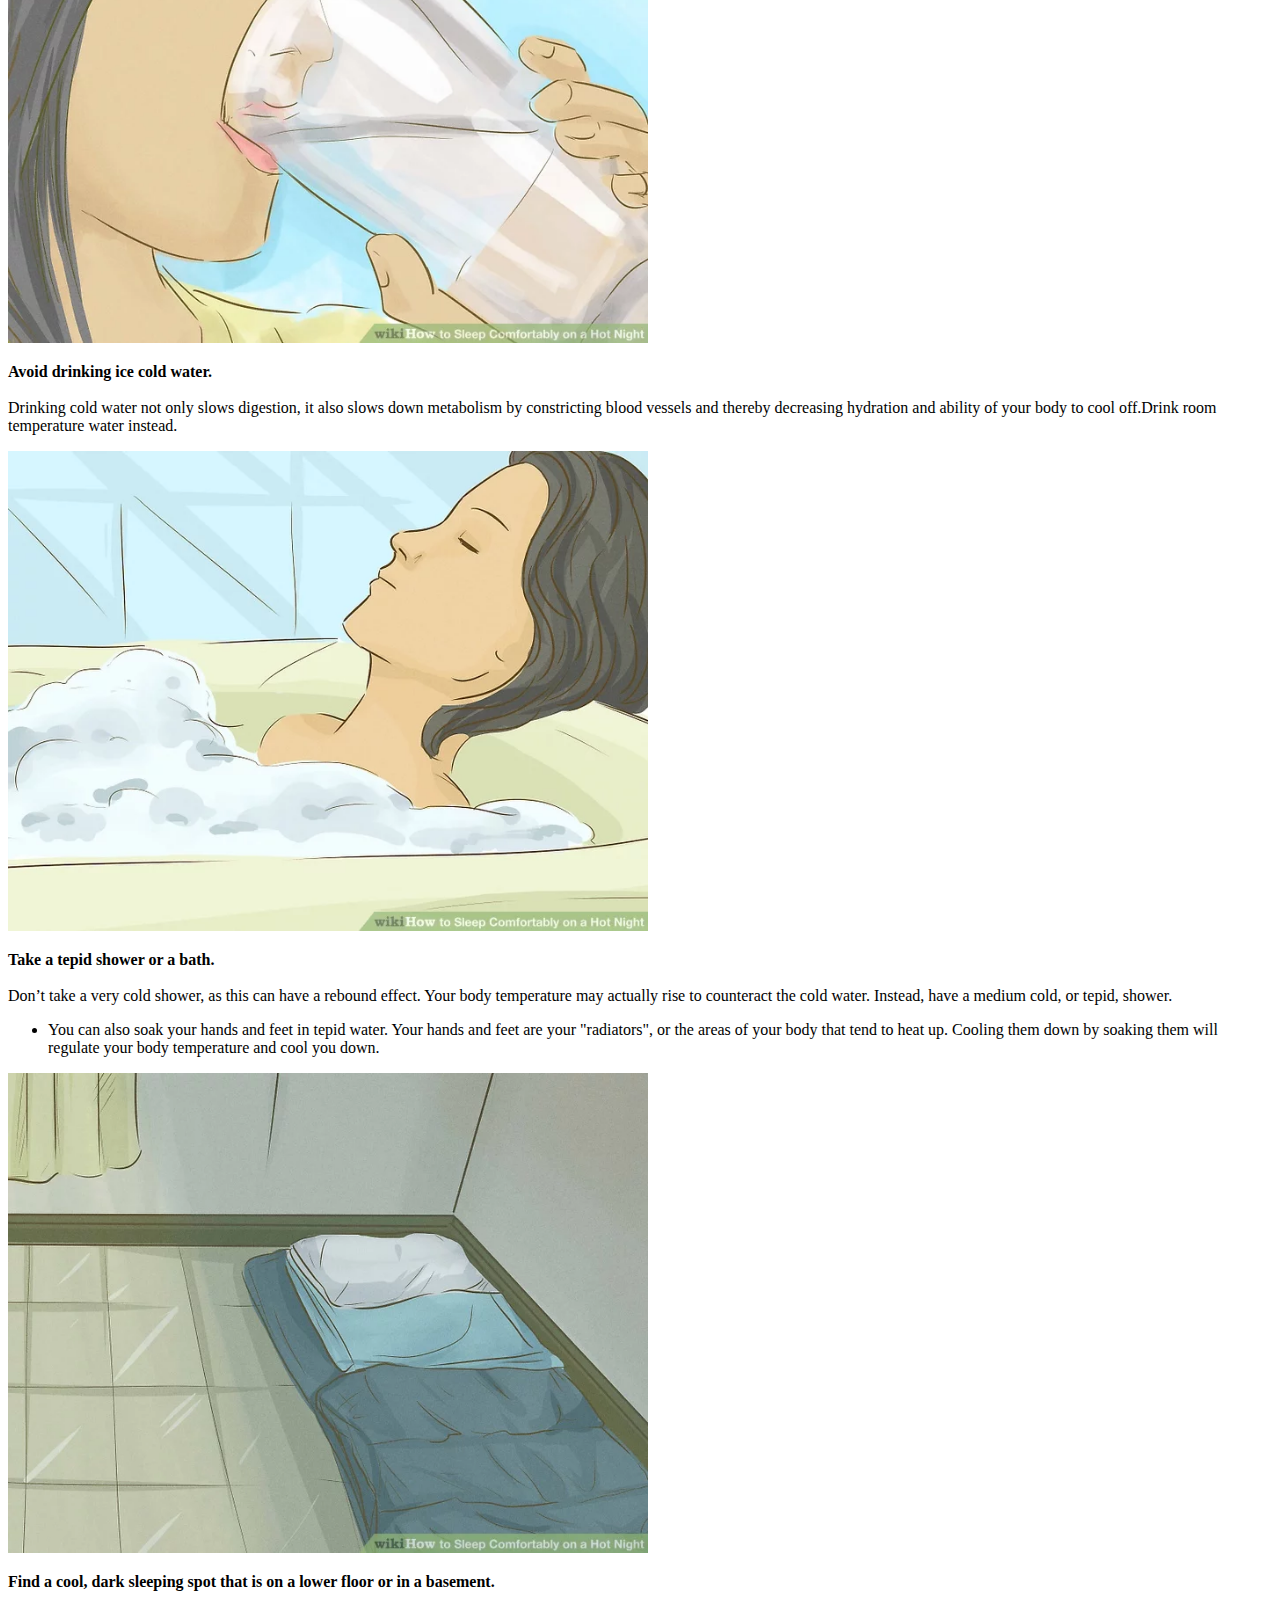
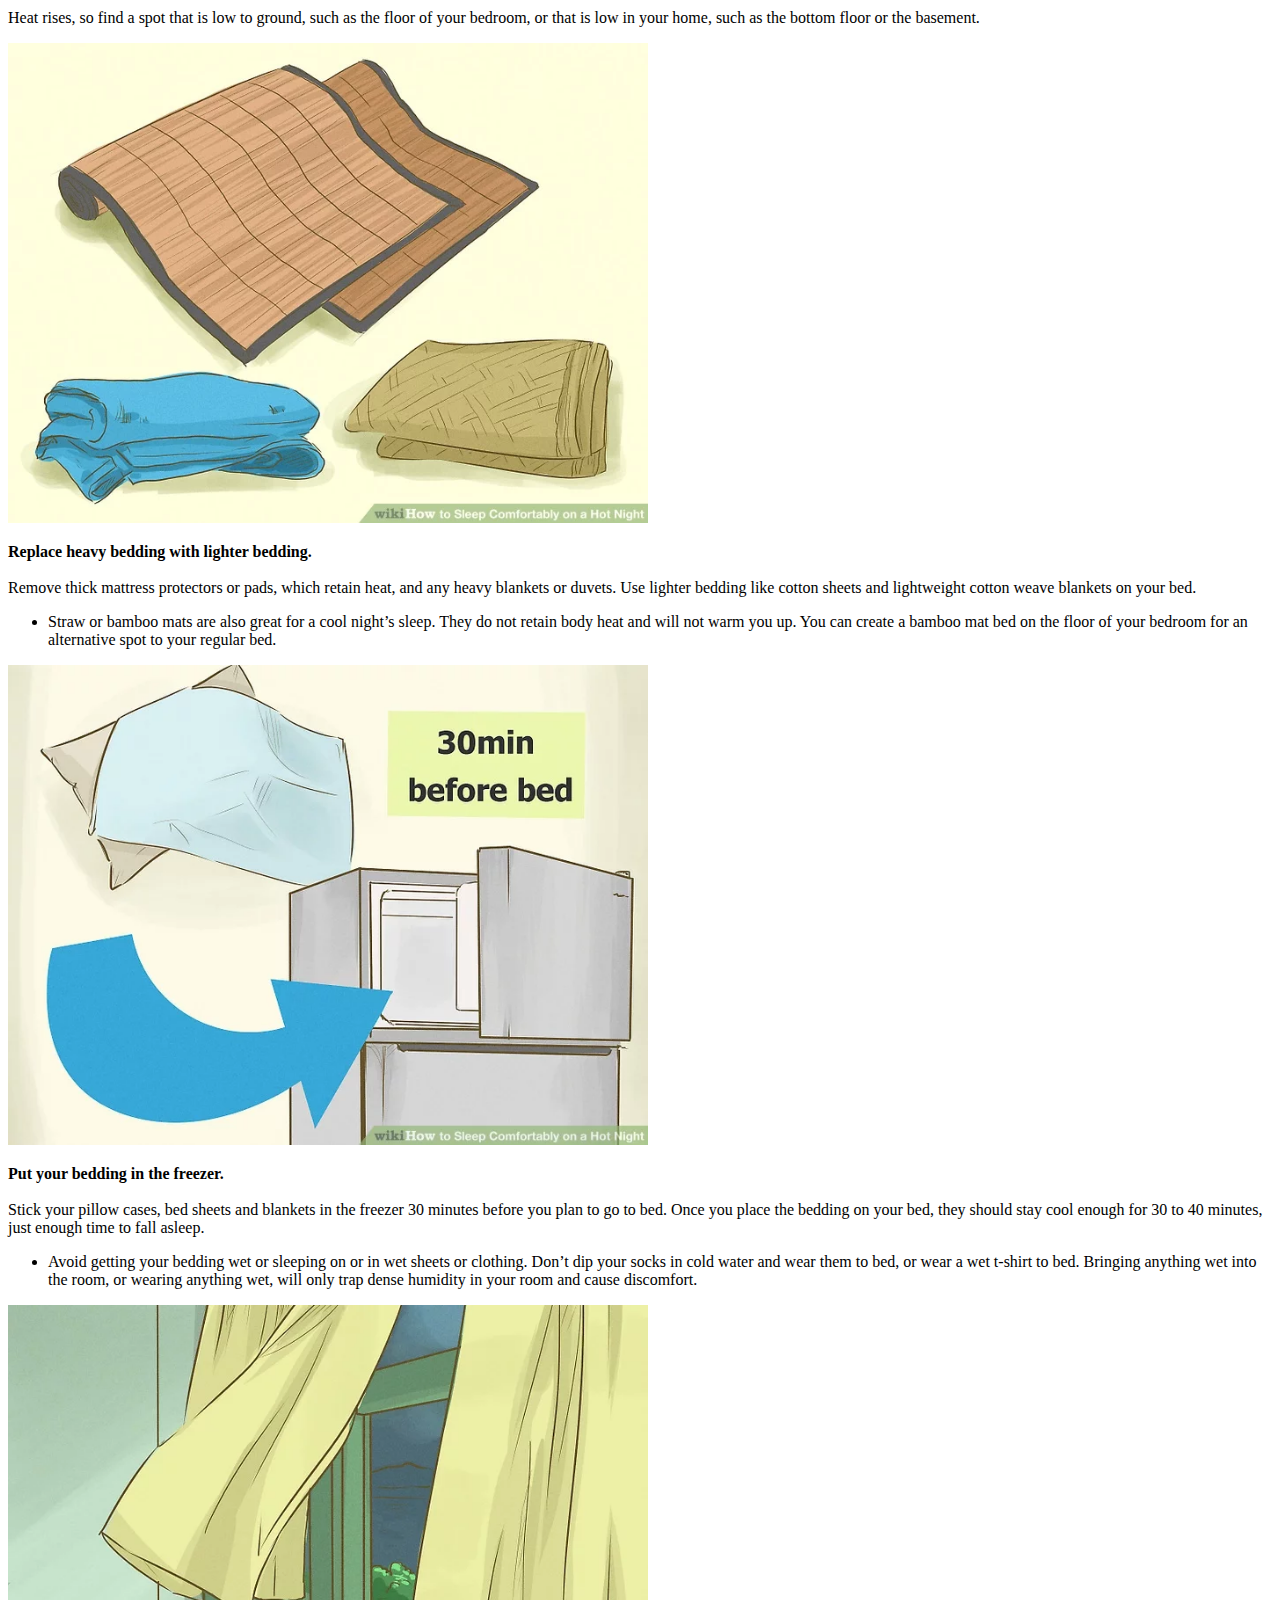
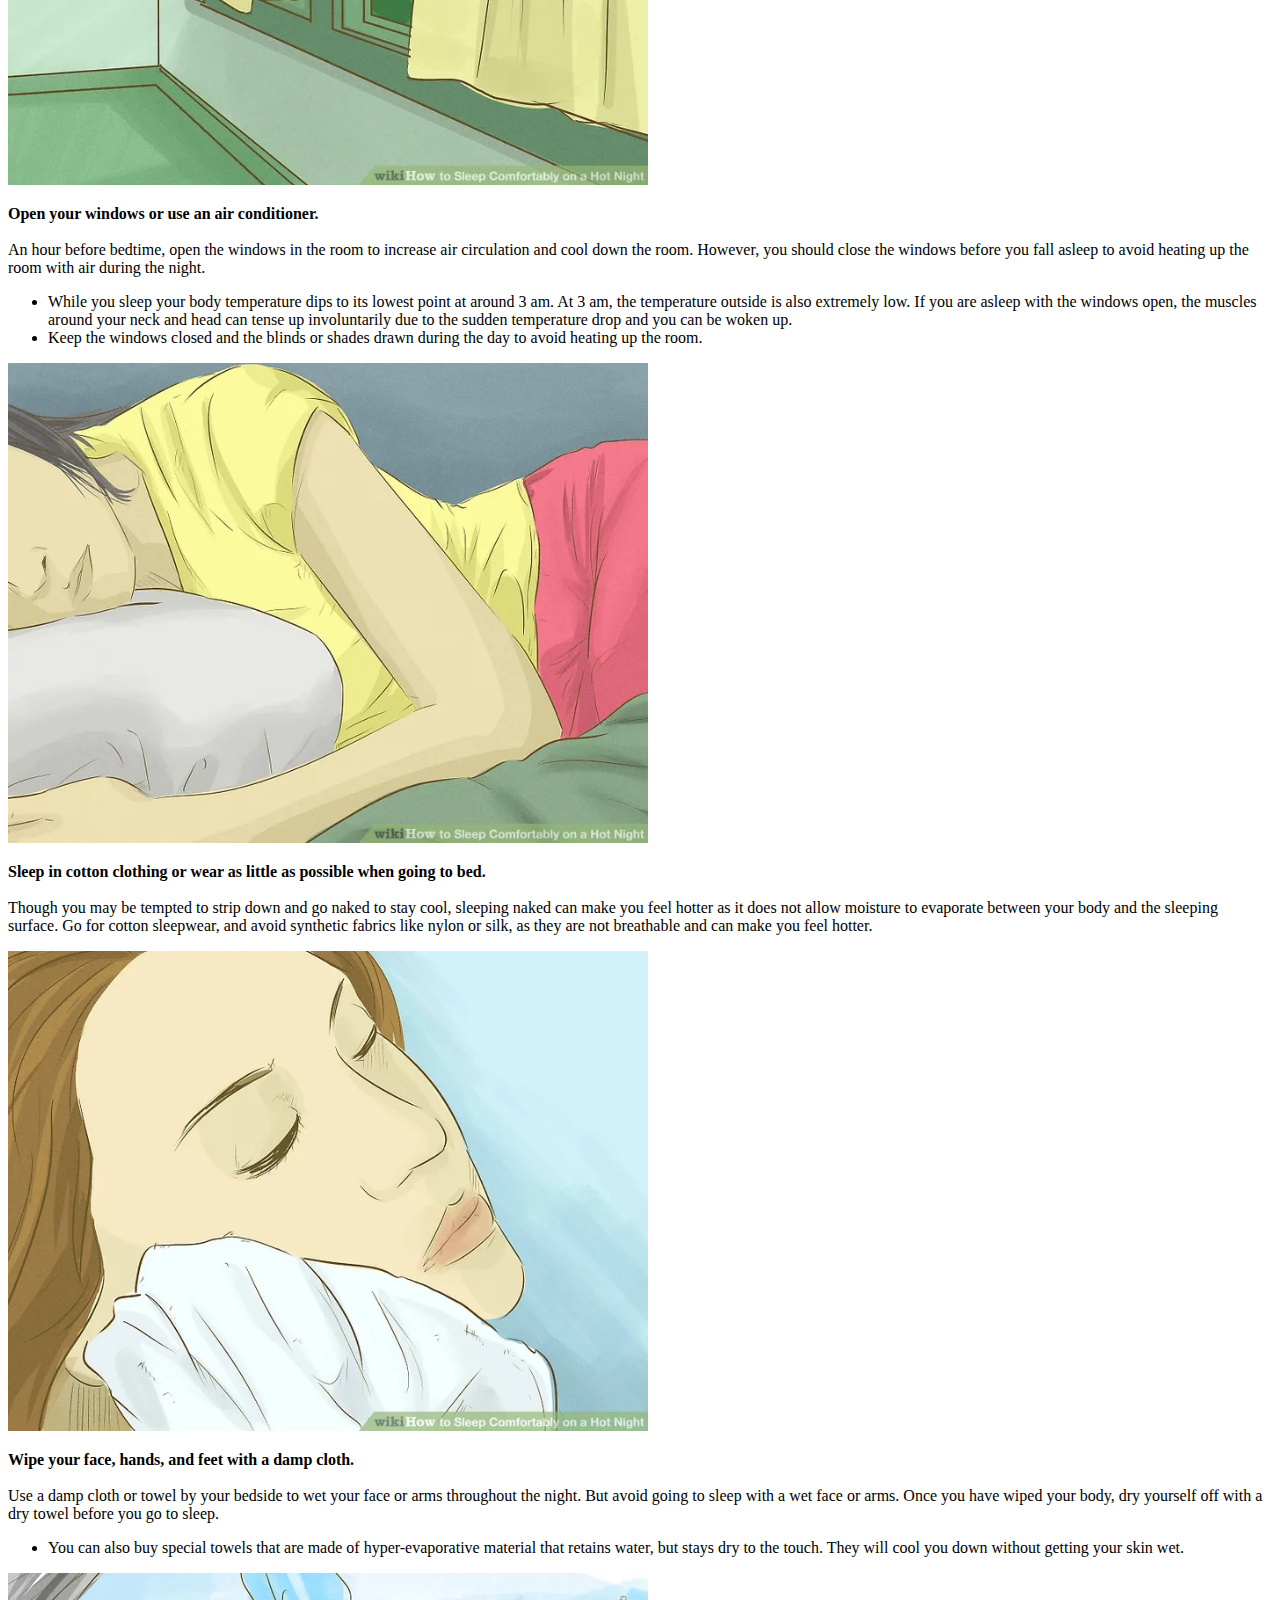
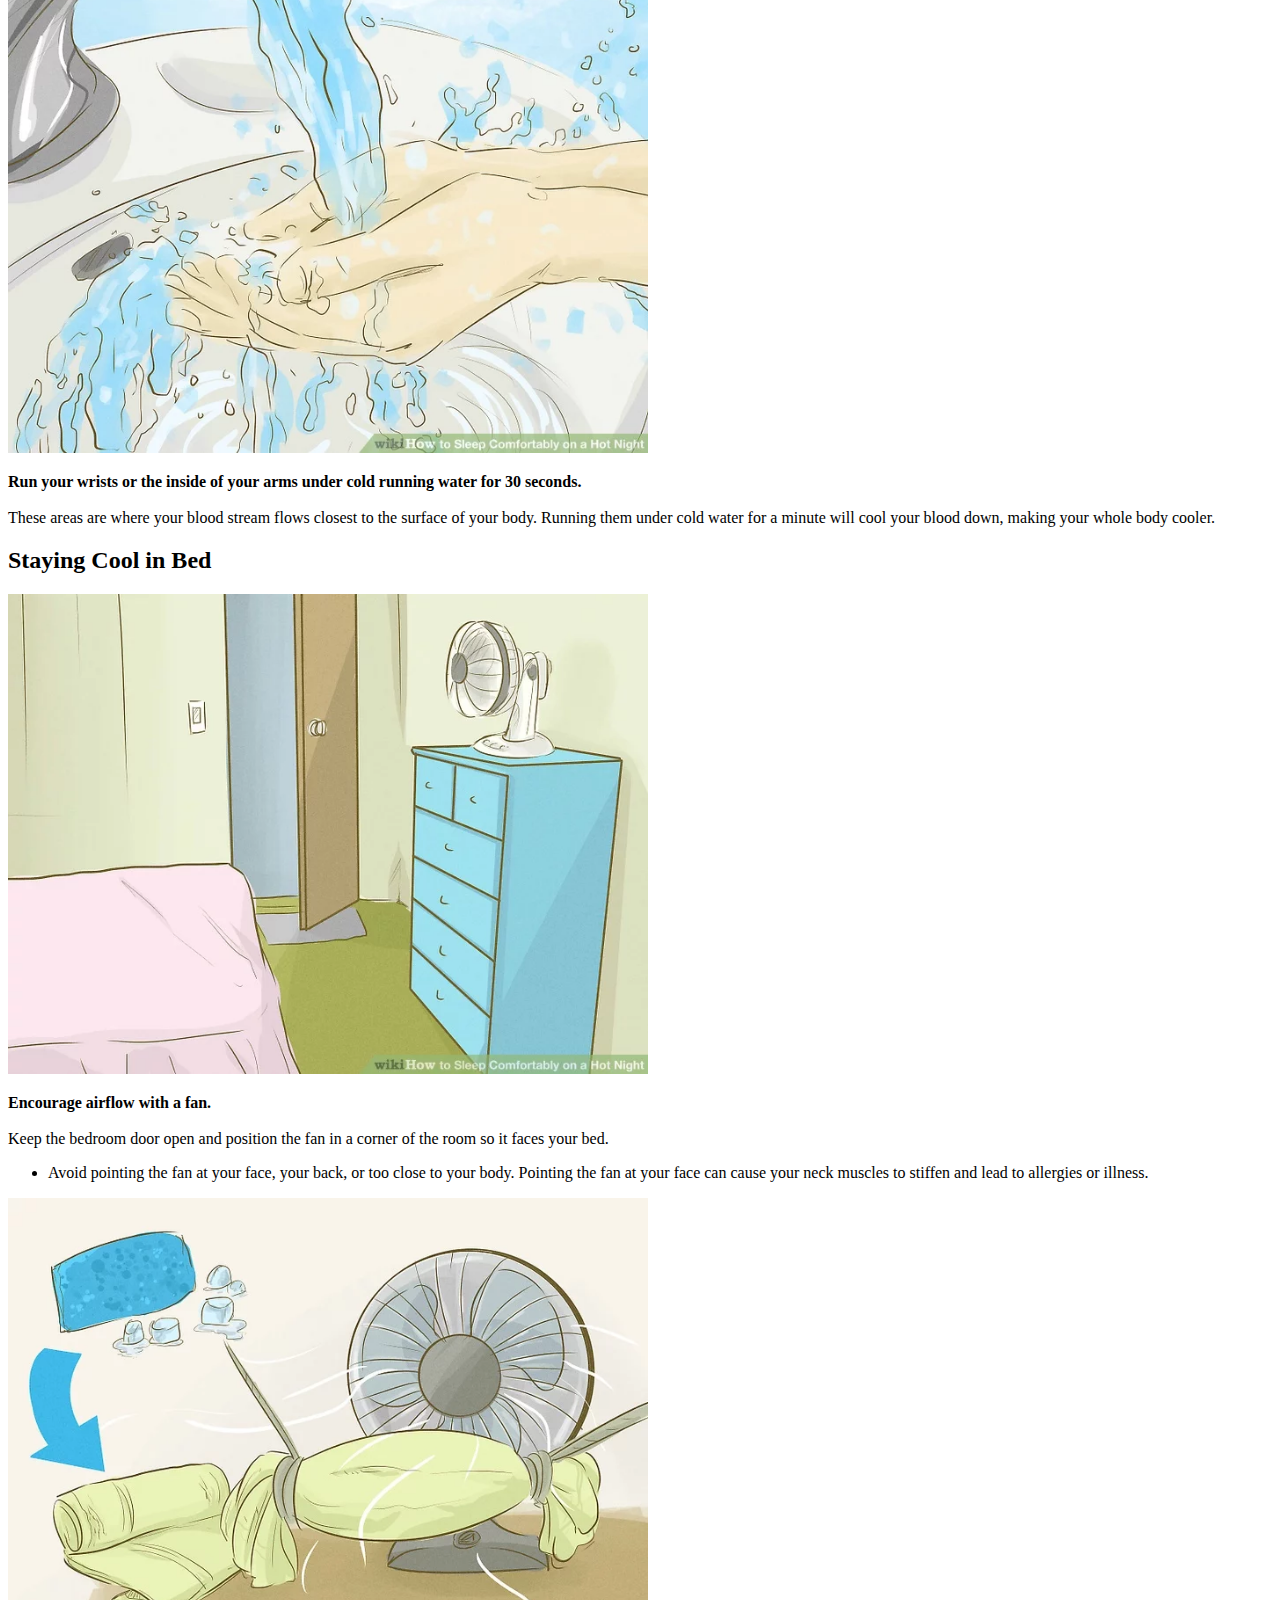
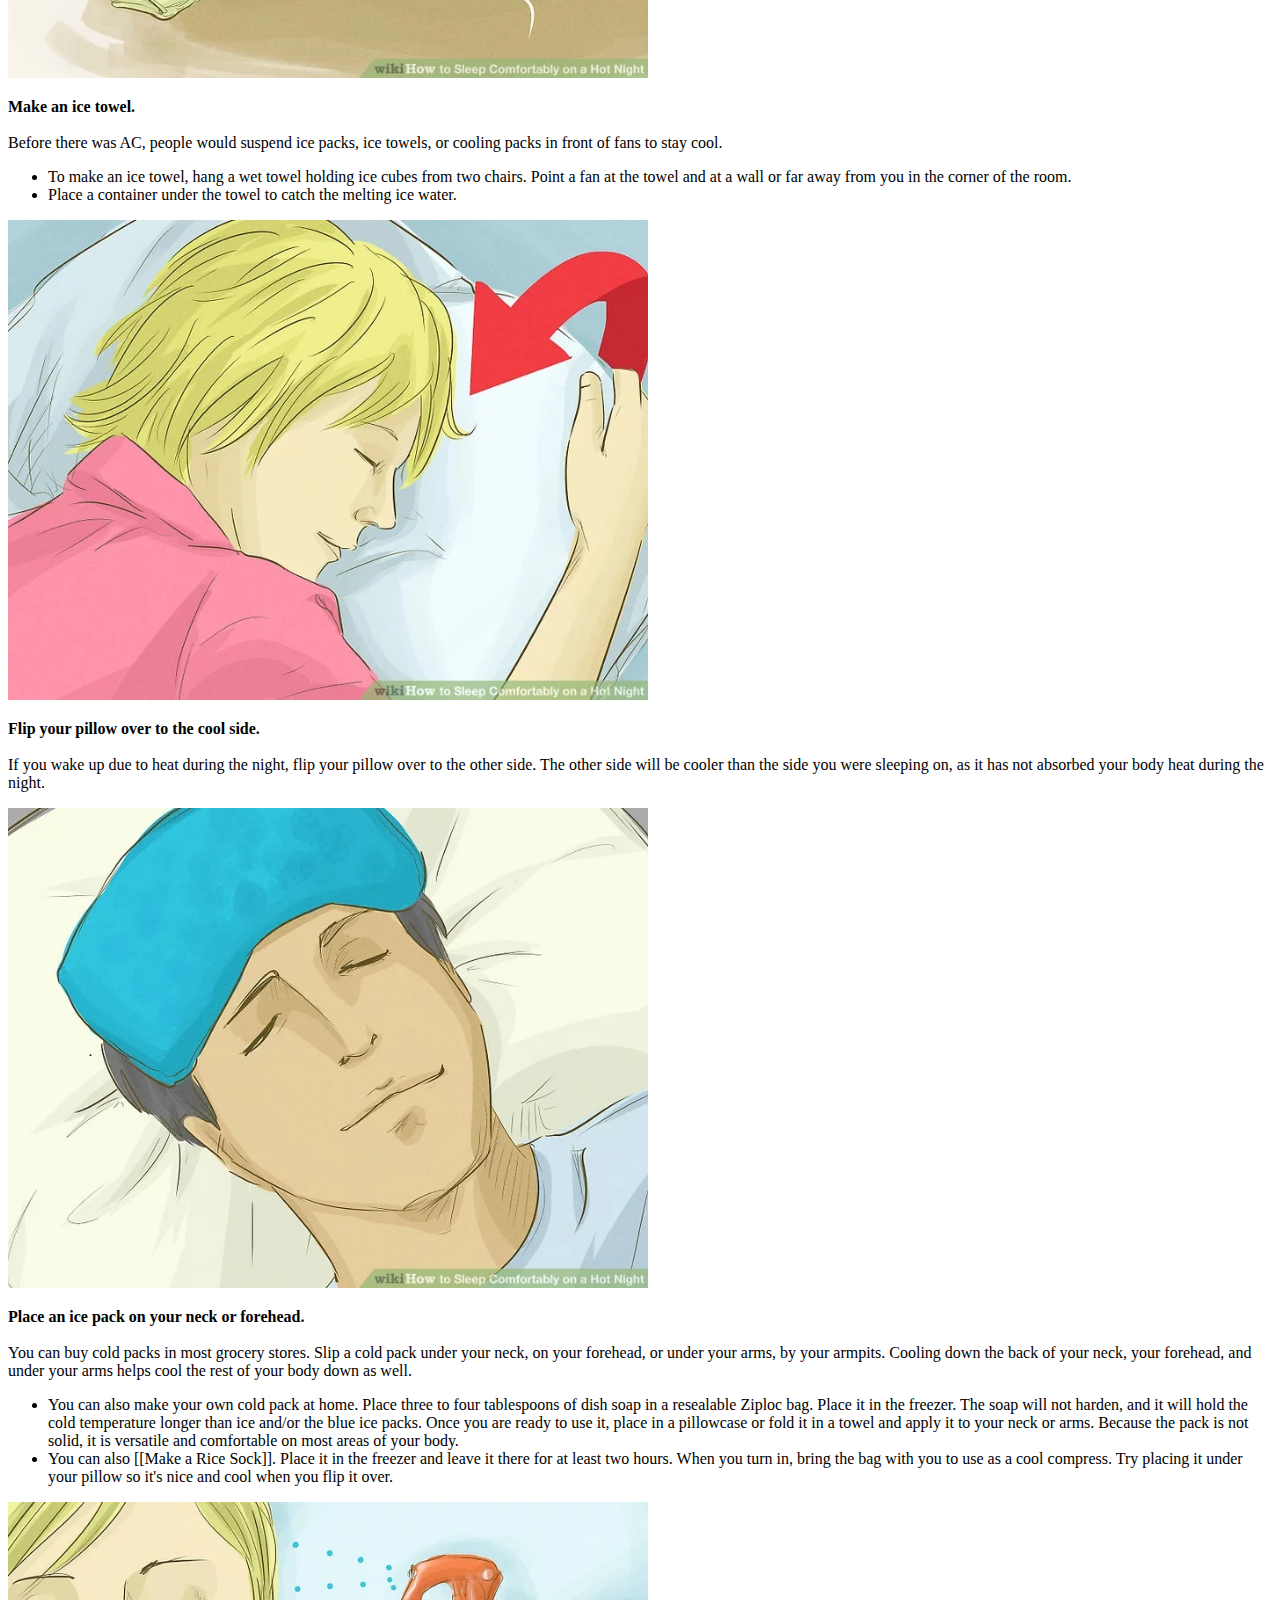
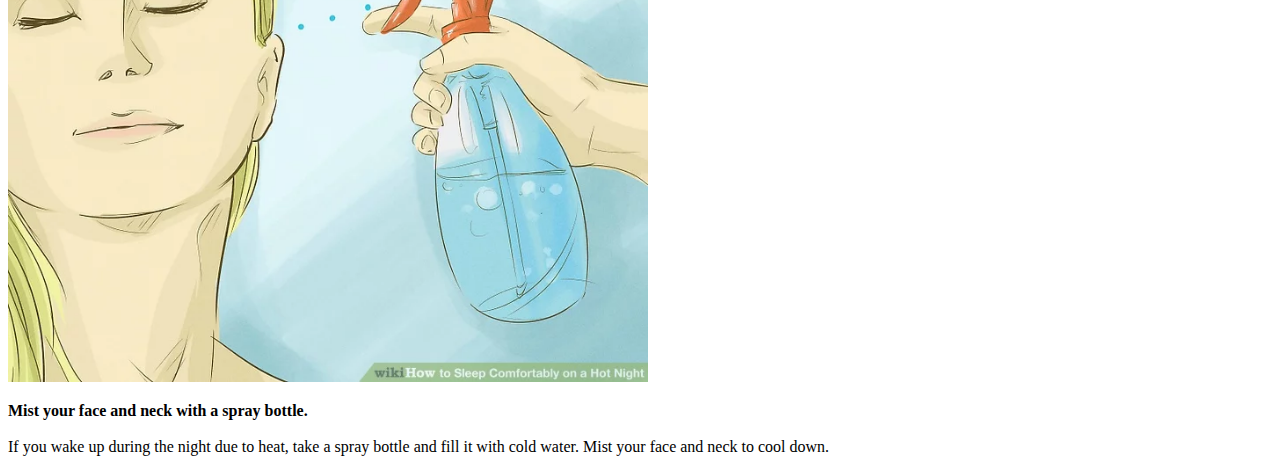
==== commit 6f9ef27e: "Update index.html" ====
--- a/exercise 1/index.html
+++ b/exercise 1/index.html
@@ -21,7 +21,6 @@
          <li>You should also drink lots of water throughout the day to stay hydrated. You may also want to keep water by your bedside.</li>
        </ul>
       </p>
-      <br></br>
       <br></br>
      <img src="images/2.jpg" height="480" width="640" controls>
       <p><strong>Avoid large or spicy foods or meals.</strong> <br></br>Eating a heavy meal or spicy food before bedtime may cause you to feel even hotter. Eat a light dinner at least two to three hours before bed and skip the spices and hot sauce.
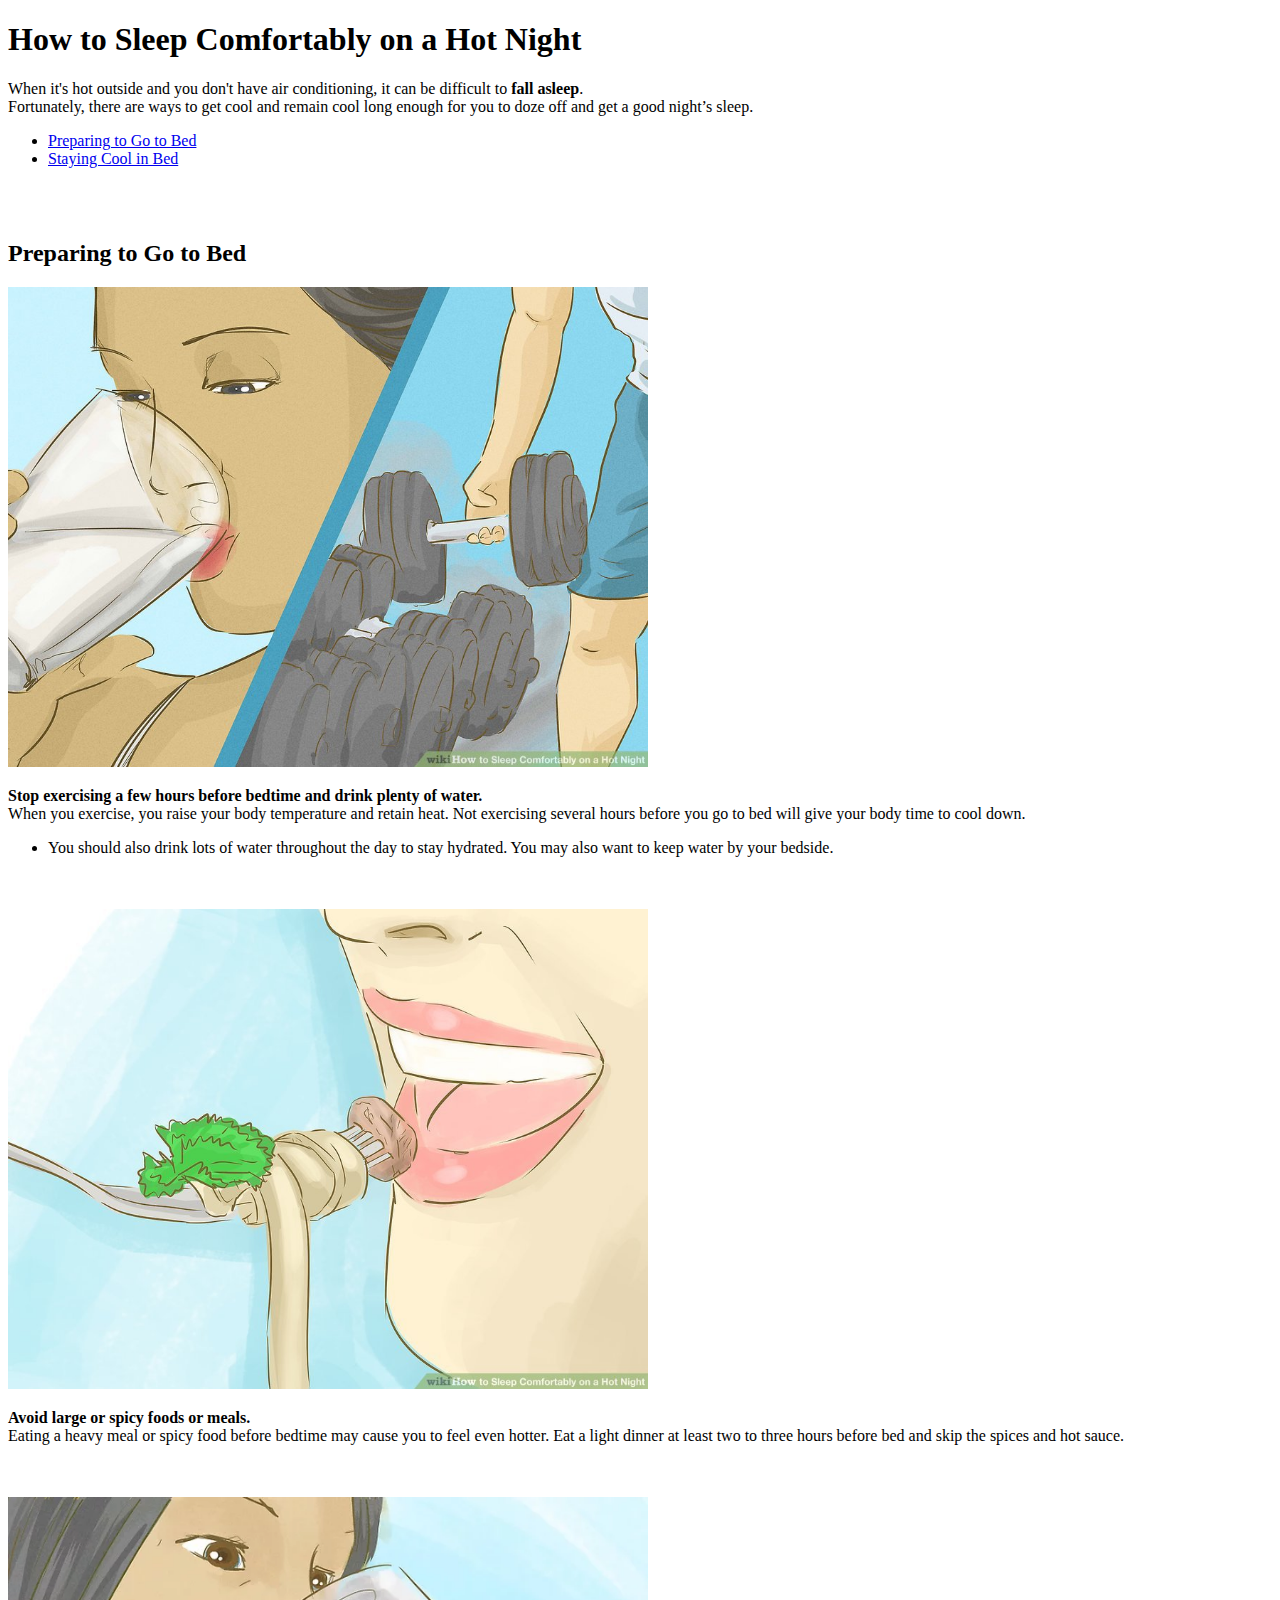
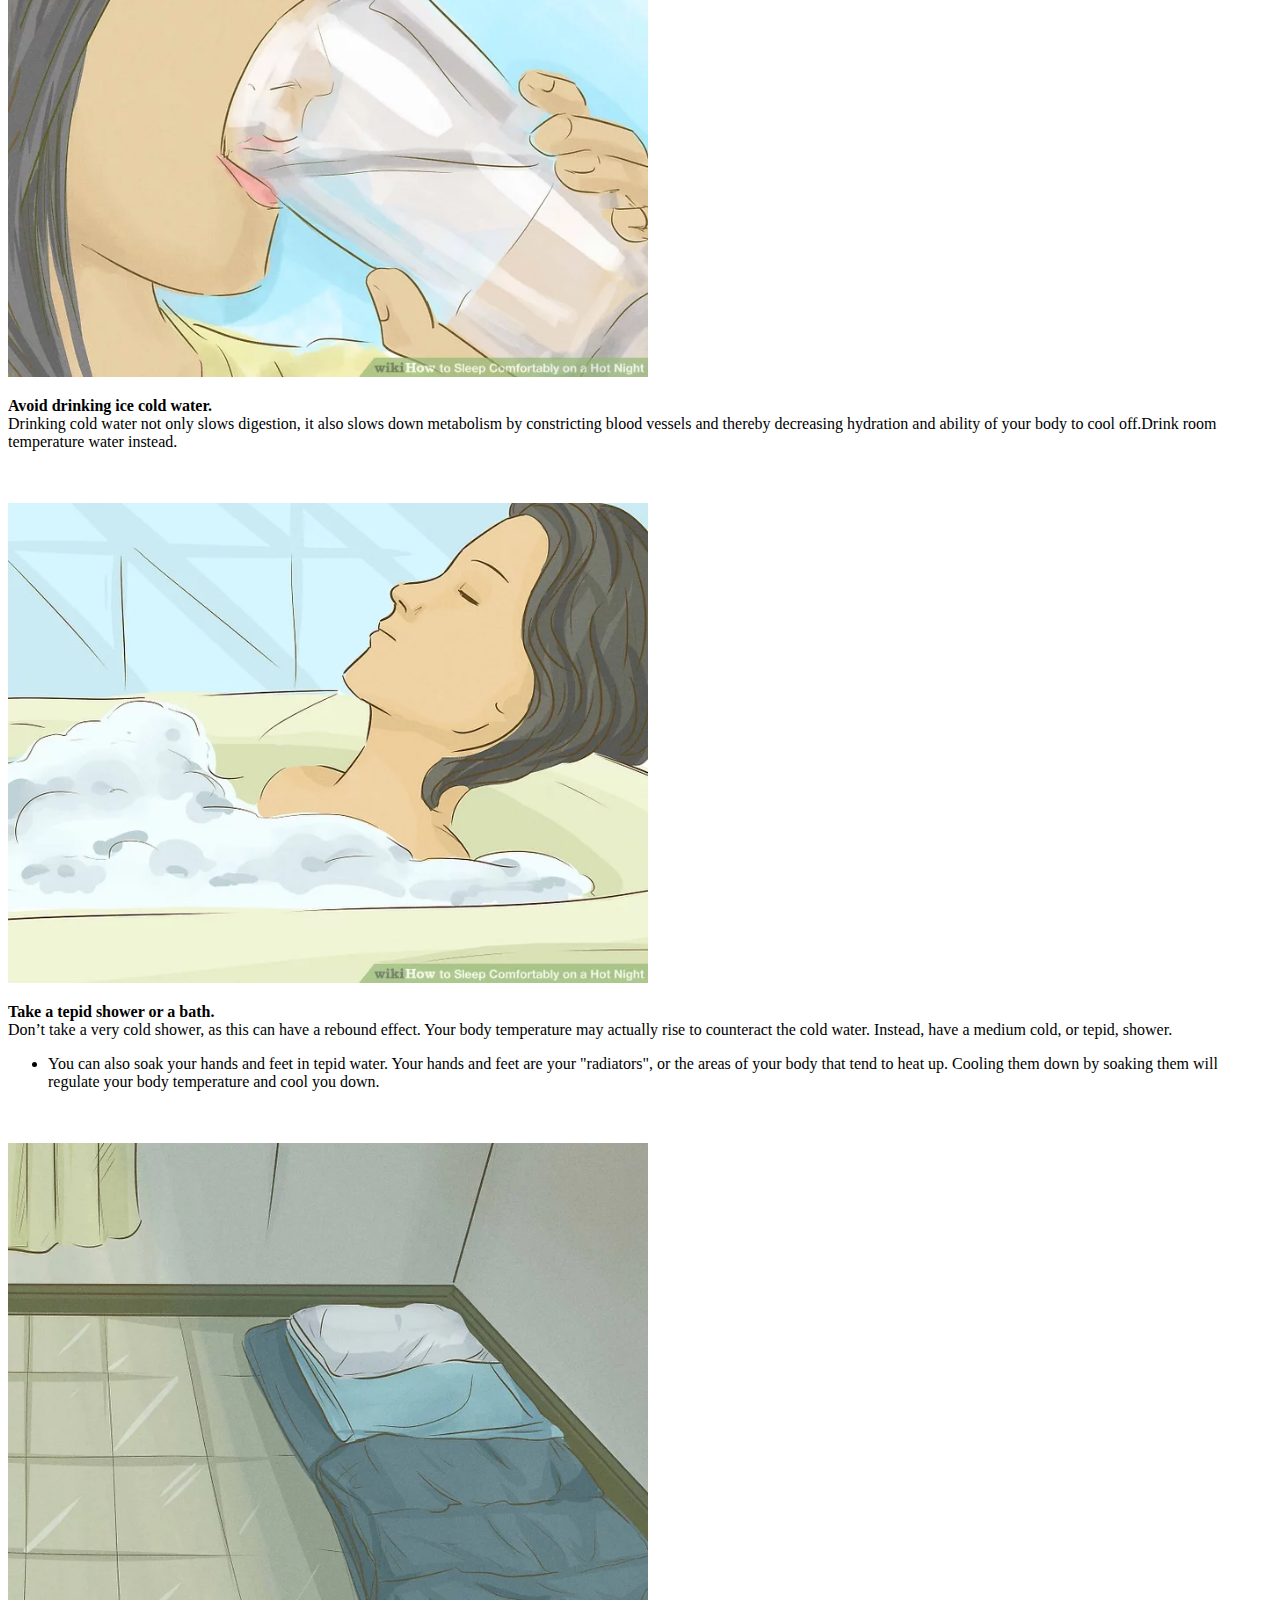
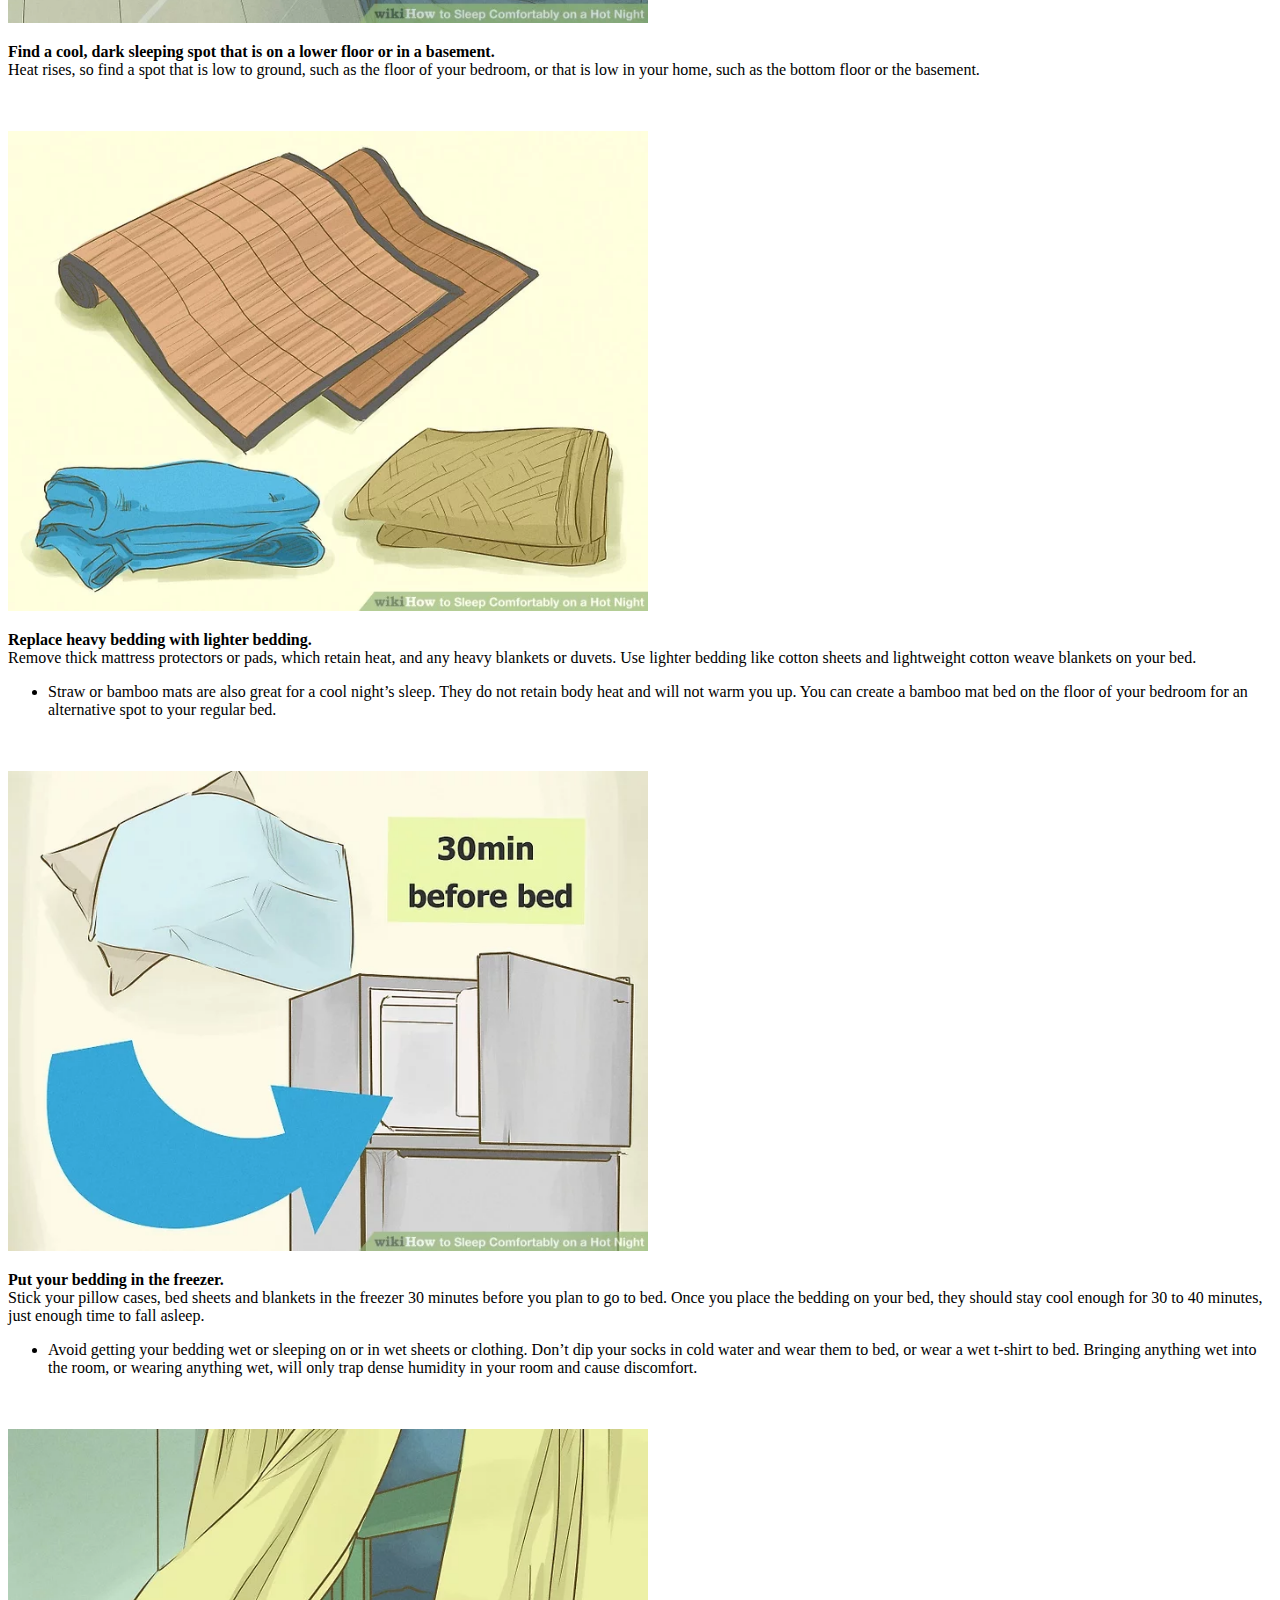
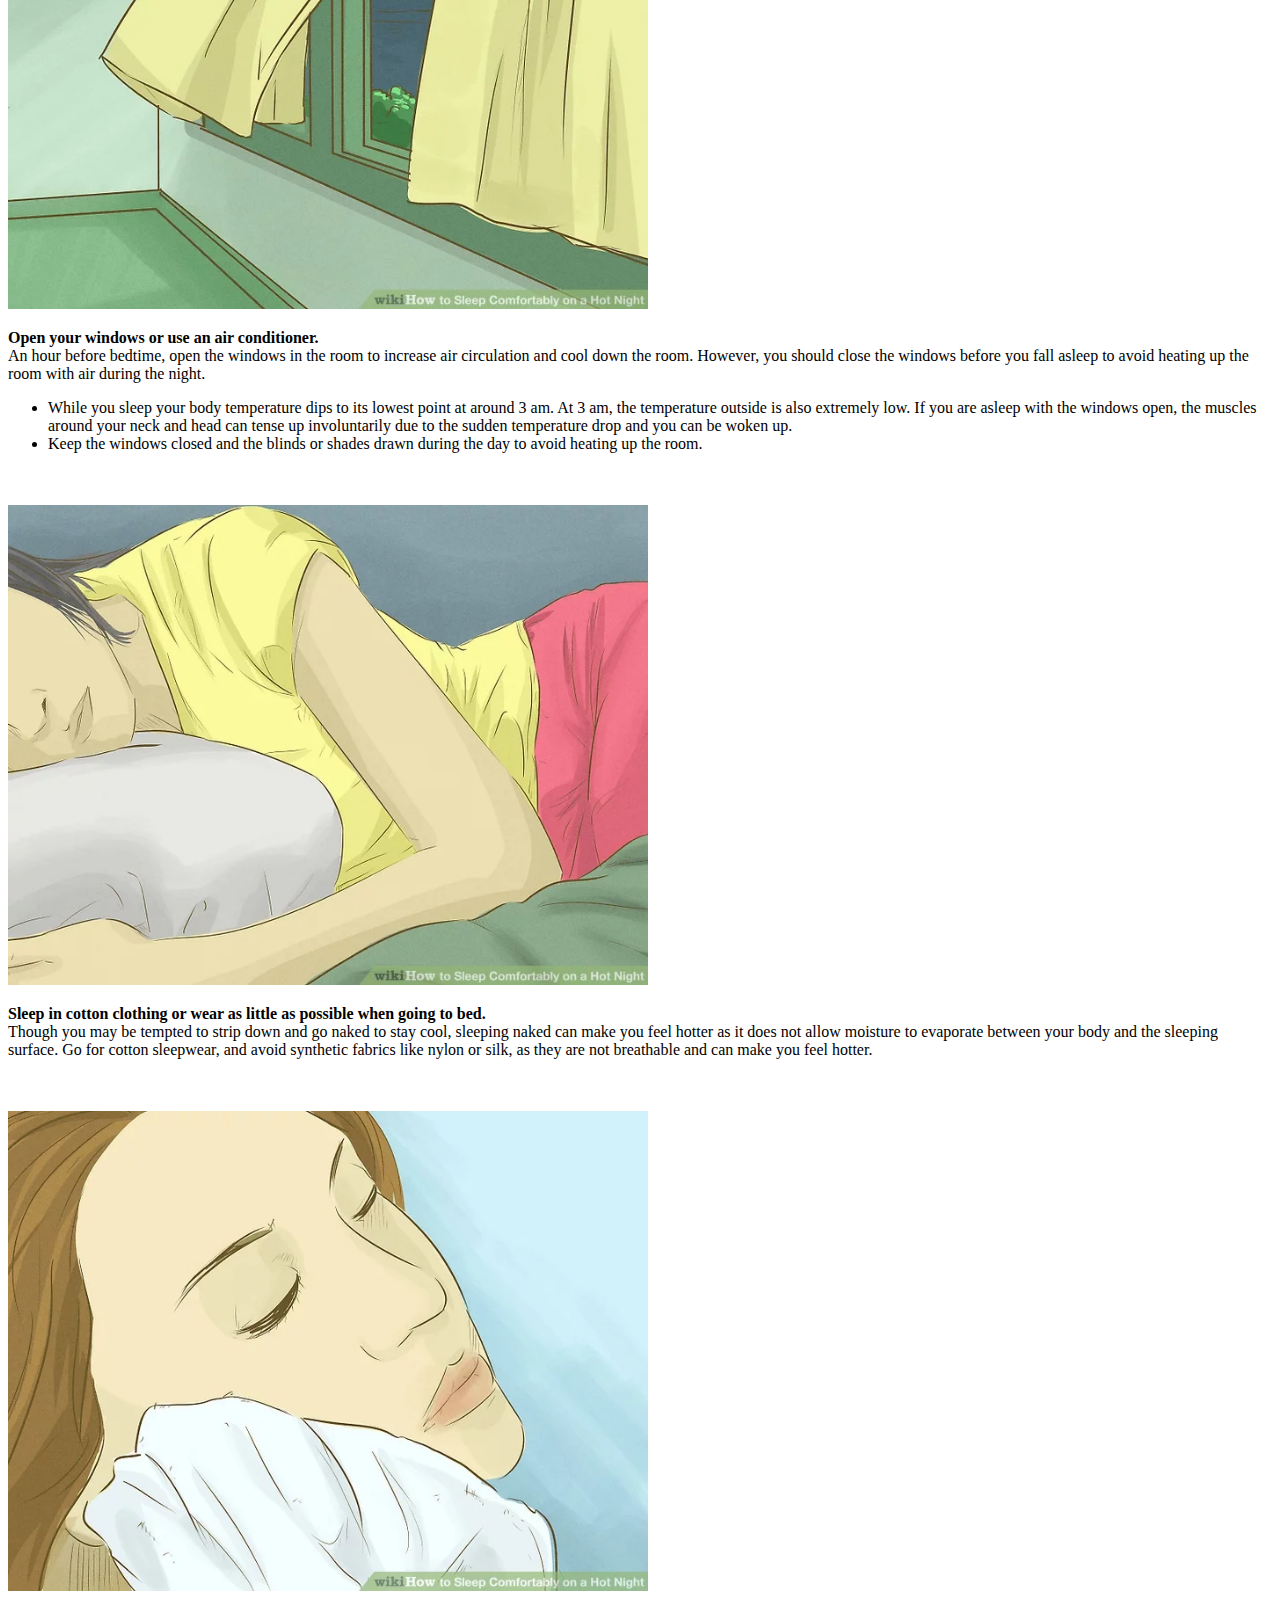
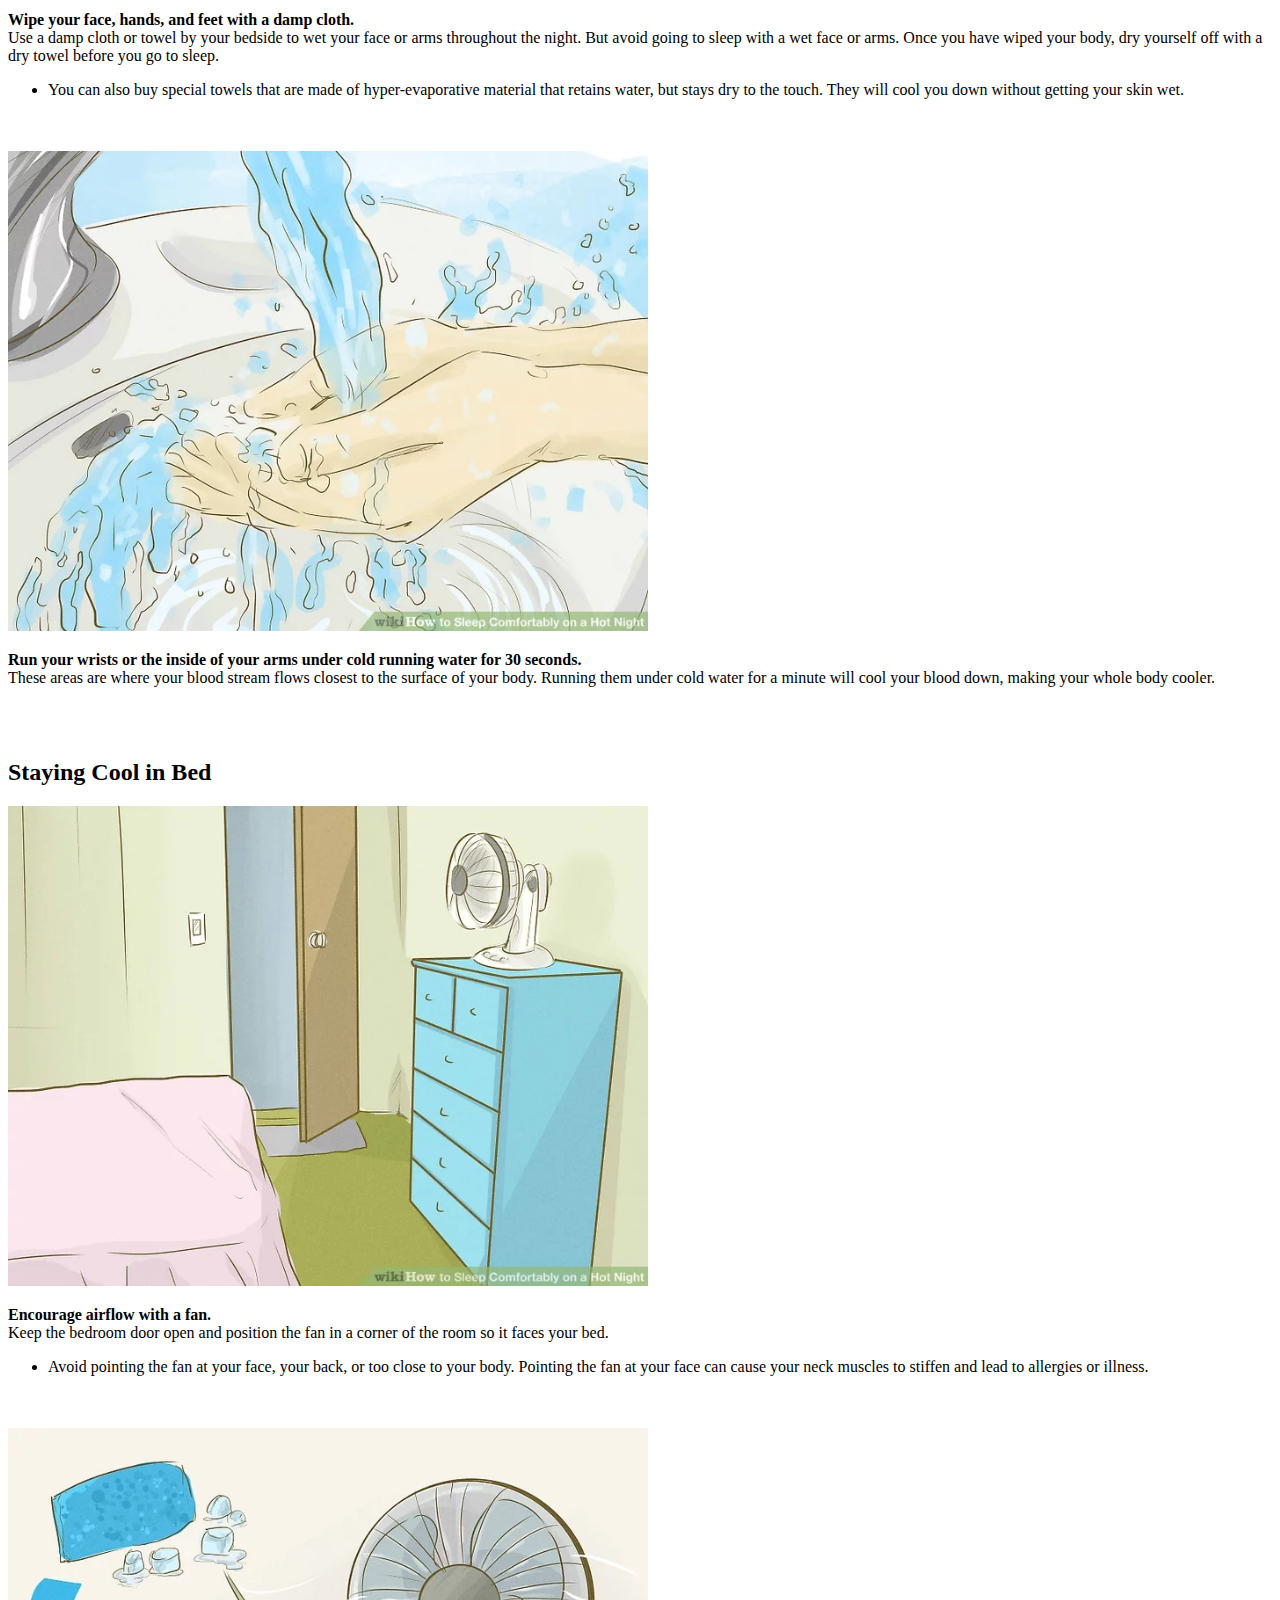
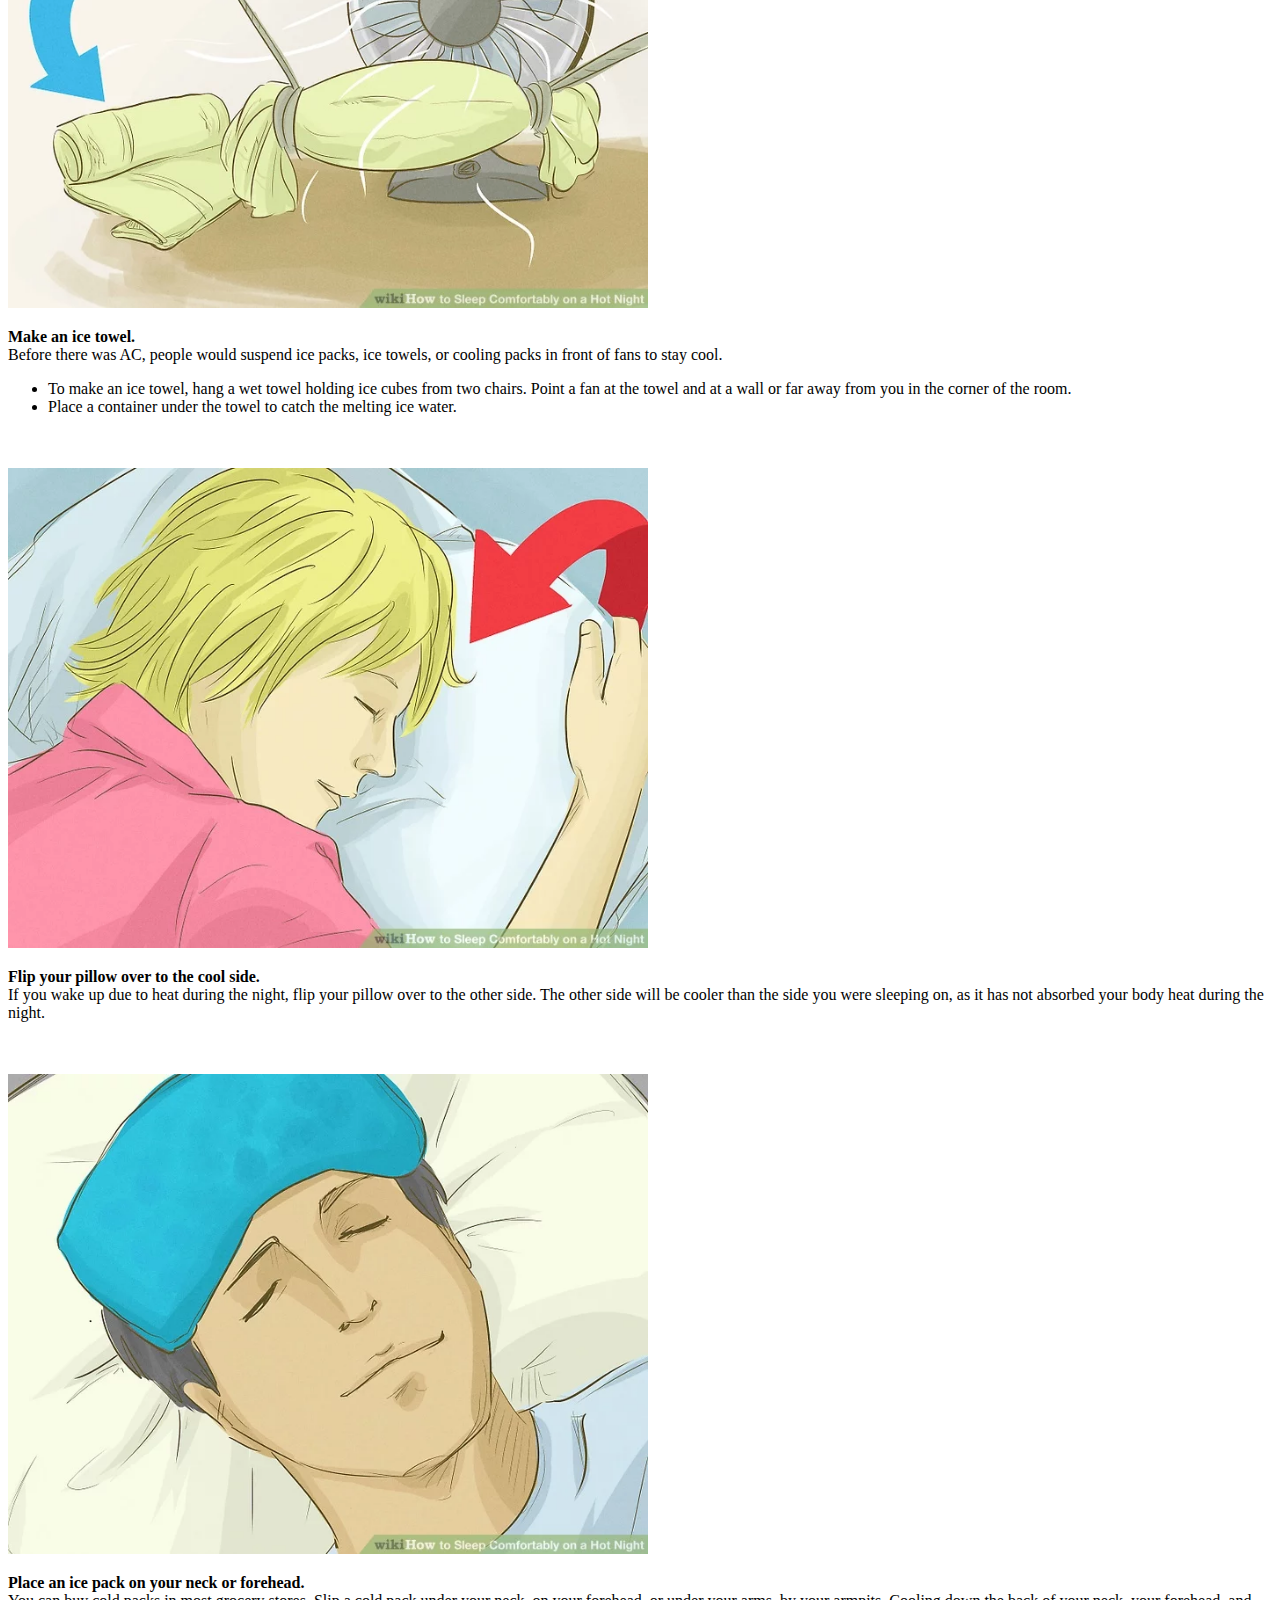
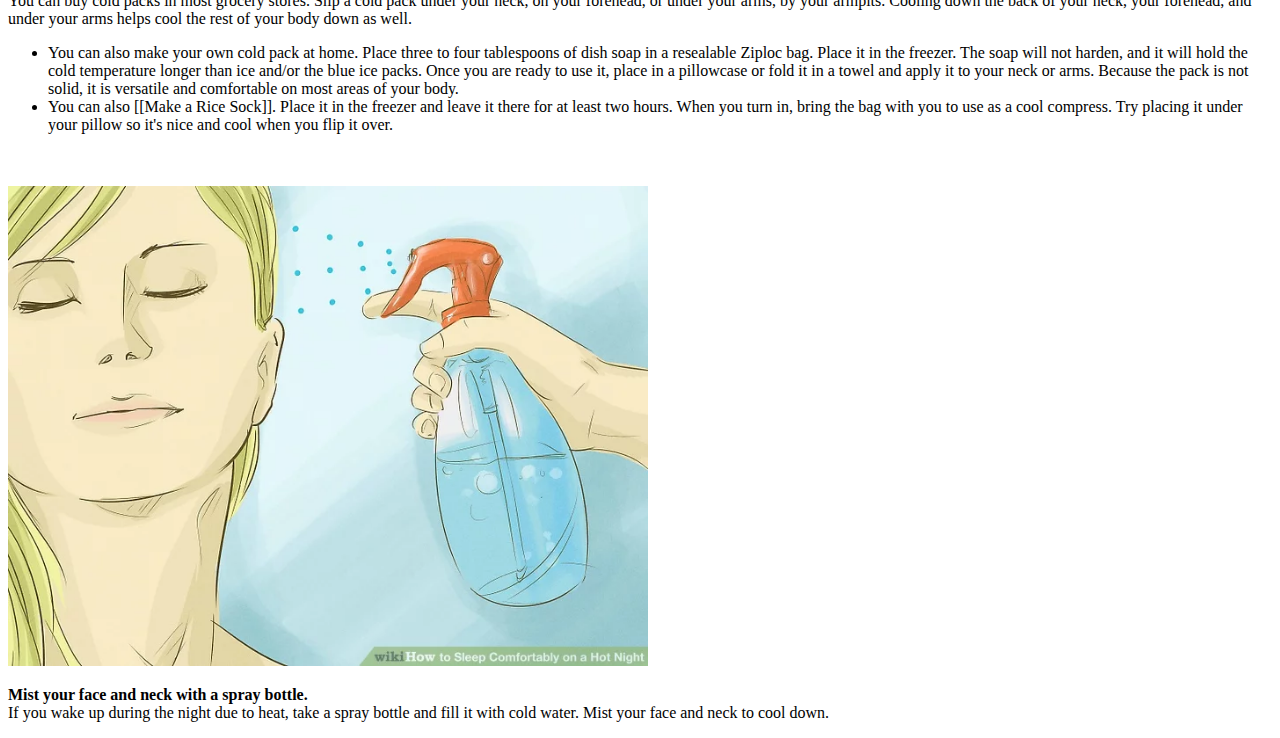
==== commit a024dba4: "Update index.html" ====
--- a/exercise 1/index.html
+++ b/exercise 1/index.html
@@ -6,96 +6,111 @@
   </head>
 
 <body>
-  <p>When it's hot outside and you don't have air conditioning, it can be difficult to <strong>fall asleep</strong>. <br></br>Fortunately, there are ways to get cool and remain cool long enough for you to doze off and get a good night’s sleep.</p>
+  <p>When it's hot outside and you don't have air conditioning, it can be difficult to <strong>fall asleep</strong>. <br>Fortunately, there are ways to get cool and remain cool long enough for you to doze off and get a good night’s sleep.</p>
   <nav>
   	<ul>
   		<li><a href="#Preparing to Go to Bed">Preparing to Go to Bed</a></li>
   		<li><a href="#Staying Cool in Bed">Staying Cool in Bed</a></li>
   	</ul>
   </nav>
+  <br><br>  
   <div id="Preparing to Go to Bed">
     <h2>Preparing to Go to Bed</h2>
      <img src="images/1.jpg" height="480" width="640" controls>
-      <p><strong>Stop exercising a few hours before bedtime and drink plenty of water.</strong> <br></br>When you exercise, you raise your body temperature and retain heat. Not exercising several hours before you go to bed will give your body time to cool down.
+      <p><strong>Stop exercising a few hours before bedtime and drink plenty of water.</strong> <br>When you exercise, you raise your body temperature and retain heat. Not exercising several hours before you go to bed will give your body time to cool down.
        <ul>
          <li>You should also drink lots of water throughout the day to stay hydrated. You may also want to keep water by your bedside.</li>
        </ul>
       </p>
-      <br></br>
+      <br><br>
      <img src="images/2.jpg" height="480" width="640" controls>
-      <p><strong>Avoid large or spicy foods or meals.</strong> <br></br>Eating a heavy meal or spicy food before bedtime may cause you to feel even hotter. Eat a light dinner at least two to three hours before bed and skip the spices and hot sauce.
+      <p><strong>Avoid large or spicy foods or meals.</strong> <br>Eating a heavy meal or spicy food before bedtime may cause you to feel even hotter. Eat a light dinner at least two to three hours before bed and skip the spices and hot sauce.
       </p>
+      <br><br>     
      <img src="images/3.jpg" height="480" width="640" controls>
-      <p><strong>Avoid drinking ice cold water.</strong> <br></br>Drinking cold water not only slows digestion, it also slows down metabolism by constricting blood vessels and thereby decreasing hydration and ability of your body to cool off.Drink room temperature water instead. 
+      <p><strong>Avoid drinking ice cold water.</strong> <br>Drinking cold water not only slows digestion, it also slows down metabolism by constricting blood vessels and thereby decreasing hydration and ability of your body to cool off.Drink room temperature water instead. 
       </p>
+      <br><br>
      <img src="images/4.jpg" height="480" width="640" controls>
-      <p><strong>Take a tepid shower or a bath.</strong> <br></br>Don’t take a very cold shower, as this can have a rebound effect. Your body temperature may actually rise to counteract the cold water. Instead, have a medium cold, or tepid, shower.
+      <p><strong>Take a tepid shower or a bath.</strong> <br>Don’t take a very cold shower, as this can have a rebound effect. Your body temperature may actually rise to counteract the cold water. Instead, have a medium cold, or tepid, shower.
        <ul>
          <li>You can also soak your hands and feet in tepid water. Your hands and feet are your "radiators", or the areas of your body that tend to heat up. Cooling them down by soaking them will regulate your body temperature and cool you down.</li>
        </ul>
       </p>
+      <br><br>
      <img src="images/5.jpg" height="480" width="640" controls>
-      <p><strong>Find a cool, dark sleeping spot that is on a lower floor or in a basement.</strong> <br></br>Heat rises, so find a spot that is low to ground, such as the floor of your bedroom, or that is low in your home, such as the bottom floor or the basement.
+      <p><strong>Find a cool, dark sleeping spot that is on a lower floor or in a basement.</strong> <br>Heat rises, so find a spot that is low to ground, such as the floor of your bedroom, or that is low in your home, such as the bottom floor or the basement.
       </p>
+      <br><br>
      <img src="images/6.jpg" height="480" width="640" controls>
-      <p><strong>Replace heavy bedding with lighter bedding.</strong> <br></br>Remove thick mattress protectors or pads, which retain heat, and any heavy blankets or duvets. Use lighter bedding like cotton sheets and lightweight cotton weave blankets on your bed.
+      <p><strong>Replace heavy bedding with lighter bedding.</strong> <br>Remove thick mattress protectors or pads, which retain heat, and any heavy blankets or duvets. Use lighter bedding like cotton sheets and lightweight cotton weave blankets on your bed.
        <ul>
          <li>Straw or bamboo mats are also great for a cool night’s sleep. They do not retain body heat and will not warm you up. You can create a bamboo mat bed on the floor of your bedroom for an alternative spot to your regular bed.</li>
        </ul>
       </p>
+      <br><br>
       <img src="images/7.jpg" height="480" width="640" controls>
-      <p><strong>Put your bedding in the freezer. </strong> <br></br>Stick your pillow cases, bed sheets and blankets in the freezer 30 minutes before you plan to go to bed. Once you place the bedding on your bed, they should stay cool enough for 30 to 40 minutes, just enough time to fall asleep.
+      <p><strong>Put your bedding in the freezer. </strong> <br>Stick your pillow cases, bed sheets and blankets in the freezer 30 minutes before you plan to go to bed. Once you place the bedding on your bed, they should stay cool enough for 30 to 40 minutes, just enough time to fall asleep.
        <ul>
          <li>Avoid getting your bedding wet or sleeping on or in wet sheets or clothing. Don’t dip your socks in cold water and wear them to bed, or wear a wet t-shirt to bed. Bringing anything wet into the room, or wearing anything wet, will only trap dense humidity in your room and cause discomfort.</li>
        </ul>
       </p>
+      <br><br>
       <img src="images/8.jpg" height="480" width="640" controls>
-      <p><strong>Open your windows or use an air conditioner.</strong> <br></br>An hour before bedtime, open the windows in the room to increase air circulation and cool down the room. However, you should close the windows before you fall asleep to avoid heating up the room with air during the night.
+      <p><strong>Open your windows or use an air conditioner.</strong> <br>An hour before bedtime, open the windows in the room to increase air circulation and cool down the room. However, you should close the windows before you fall asleep to avoid heating up the room with air during the night.
        <ul>
          <li>While you sleep your body temperature dips to its lowest point at around 3 am. At 3 am, the temperature outside is also extremely low. If you are asleep with the windows open, the muscles around your neck and head can tense up involuntarily due to the sudden temperature drop and you can be woken up.</li>
          <li>Keep the windows closed and the blinds or shades drawn during the day to avoid heating up the room.</li>
        </ul>
       </p>
+      <br><br>
       <img src="images/9.jpg" height="480" width="640" controls>
-      <p><strong>Sleep in cotton clothing or wear as little as possible when going to bed.</strong> <br></br>Though you may be tempted to strip down and go naked to stay cool, sleeping naked can make you feel hotter as it does not allow moisture to evaporate between your body and the sleeping surface. Go for cotton sleepwear, and avoid synthetic fabrics like nylon or silk, as they are not breathable and can make you feel hotter.
+      <p><strong>Sleep in cotton clothing or wear as little as possible when going to bed.</strong> <br>Though you may be tempted to strip down and go naked to stay cool, sleeping naked can make you feel hotter as it does not allow moisture to evaporate between your body and the sleeping surface. Go for cotton sleepwear, and avoid synthetic fabrics like nylon or silk, as they are not breathable and can make you feel hotter.
       </p>
+      <br><br>
       <img src="images/10.jpg" height="480" width="640" controls>
-      <p><strong>Wipe your face, hands, and feet with a damp cloth.</strong> <br></br>Use a damp cloth or towel by your bedside to wet your face or arms throughout the night. But avoid going to sleep with a wet face or arms. Once you have wiped your body, dry yourself off with a dry towel before you go to sleep.
+      <p><strong>Wipe your face, hands, and feet with a damp cloth.</strong> <br>Use a damp cloth or towel by your bedside to wet your face or arms throughout the night. But avoid going to sleep with a wet face or arms. Once you have wiped your body, dry yourself off with a dry towel before you go to sleep.
        <ul>
          <li>You can also buy special towels that are made of hyper-evaporative material that retains water, but stays dry to the touch. They will cool you down without getting your skin wet.</li>
        </ul>
       </p>
+      <br><br>
       <img src="images/11.jpg" height="480" width="640" controls>
-      <p><strong>Run your wrists or the inside of your arms under cold running water for 30 seconds.</strong> <br></br>These areas are where your blood stream flows closest to the surface of your body. Running them under cold water for a minute will cool your blood down, making your whole body cooler.
-      </p>            
+      <p><strong>Run your wrists or the inside of your arms under cold running water for 30 seconds.</strong> <br>These areas are where your blood stream flows closest to the surface of your body. Running them under cold water for a minute will cool your blood down, making your whole body cooler.
+      </p>
+      <br><br>            
   </div>
 <div id="Staying Cool in Bed">
     <h2>Staying Cool in Bed</h2>
      <img src="images/12.jpg" height="480" width="640" controls>
-      <p><strong>Encourage airflow with a fan.</strong> <br></br>Keep the bedroom door open and position the fan in a corner of the room so it faces your bed.
+      <p><strong>Encourage airflow with a fan.</strong> <br>Keep the bedroom door open and position the fan in a corner of the room so it faces your bed.
        <ul>
          <li>Avoid pointing the fan at your face, your back, or too close to your body. Pointing the fan at your face can cause your neck muscles to stiffen and lead to allergies or illness.</li>
        </ul>
       </p>
+      <br><br>
      <img src="images/13.jpg" height="480" width="640" controls>
-      <p><strong>Make an ice towel.</strong> <br></br>Before there was AC, people would suspend ice packs, ice towels, or cooling packs in front of fans to stay cool.
+      <p><strong>Make an ice towel.</strong> <br>Before there was AC, people would suspend ice packs, ice towels, or cooling packs in front of fans to stay cool.
        <ul>
          <li>To make an ice towel, hang a wet towel holding ice cubes from two chairs. Point a fan at the towel and at a wall or far away from you in the corner of the room.</li>
          <li>Place a container under the towel to catch the melting ice water. </li>         
        </ul>
-      </p>     
+      </p> 
+      <br><br>    
      <img src="images/14.jpg" height="480" width="640" controls>
-      <p><strong>Flip your pillow over to the cool side.</strong> <br></br>If you wake up due to heat during the night, flip your pillow over to the other side. The other side will be cooler than the side you were sleeping on, as it has not absorbed your body heat during the night.
+      <p><strong>Flip your pillow over to the cool side.</strong> <br>If you wake up due to heat during the night, flip your pillow over to the other side. The other side will be cooler than the side you were sleeping on, as it has not absorbed your body heat during the night.
       </p>  
+      <br><br>
      <img src="images/15.jpg" height="480" width="640" controls>
-      <p><strong>Place an ice pack on your neck or forehead.</strong> <br></br>You can buy cold packs in most grocery stores. Slip a cold pack under your neck, on your forehead, or under your arms, by your armpits. Cooling down the back of your neck, your forehead, and under your arms helps cool the rest of your body down as well.
+      <p><strong>Place an ice pack on your neck or forehead.</strong> <br>You can buy cold packs in most grocery stores. Slip a cold pack under your neck, on your forehead, or under your arms, by your armpits. Cooling down the back of your neck, your forehead, and under your arms helps cool the rest of your body down as well.
        <ul>
          <li>You can also make your own cold pack at home. Place three to four tablespoons of dish soap in a resealable Ziploc bag. Place it in the freezer. The soap will not harden, and it will hold the cold temperature longer than ice and/or the blue ice packs. Once you are ready to use it, place in a pillowcase or fold it in a towel and apply it to your neck or arms. Because the pack is not solid, it is versatile and comfortable on most areas of your body.</li>
          <li>You can also [[Make a Rice Sock]]. Place it in the freezer and leave it there for at least two hours. When you turn in, bring the bag with you to use as a cool compress. Try placing it under your pillow so it's nice and cool when you flip it over.</li>         
        </ul>
-      </p>  
+      </p>
+      <br><br>  
      <img src="images/16.jpg" height="480" width="640" controls>
-      <p><strong>Mist your face and neck with a spray bottle.</strong> <br></br>If you wake up during the night due to heat, take a spray bottle and fill it with cold water. Mist your face and neck to cool down.
+      <p><strong>Mist your face and neck with a spray bottle.</strong> <br>If you wake up during the night due to heat, take a spray bottle and fill it with cold water. Mist your face and neck to cool down.
       </p>
   </div>
 </body>
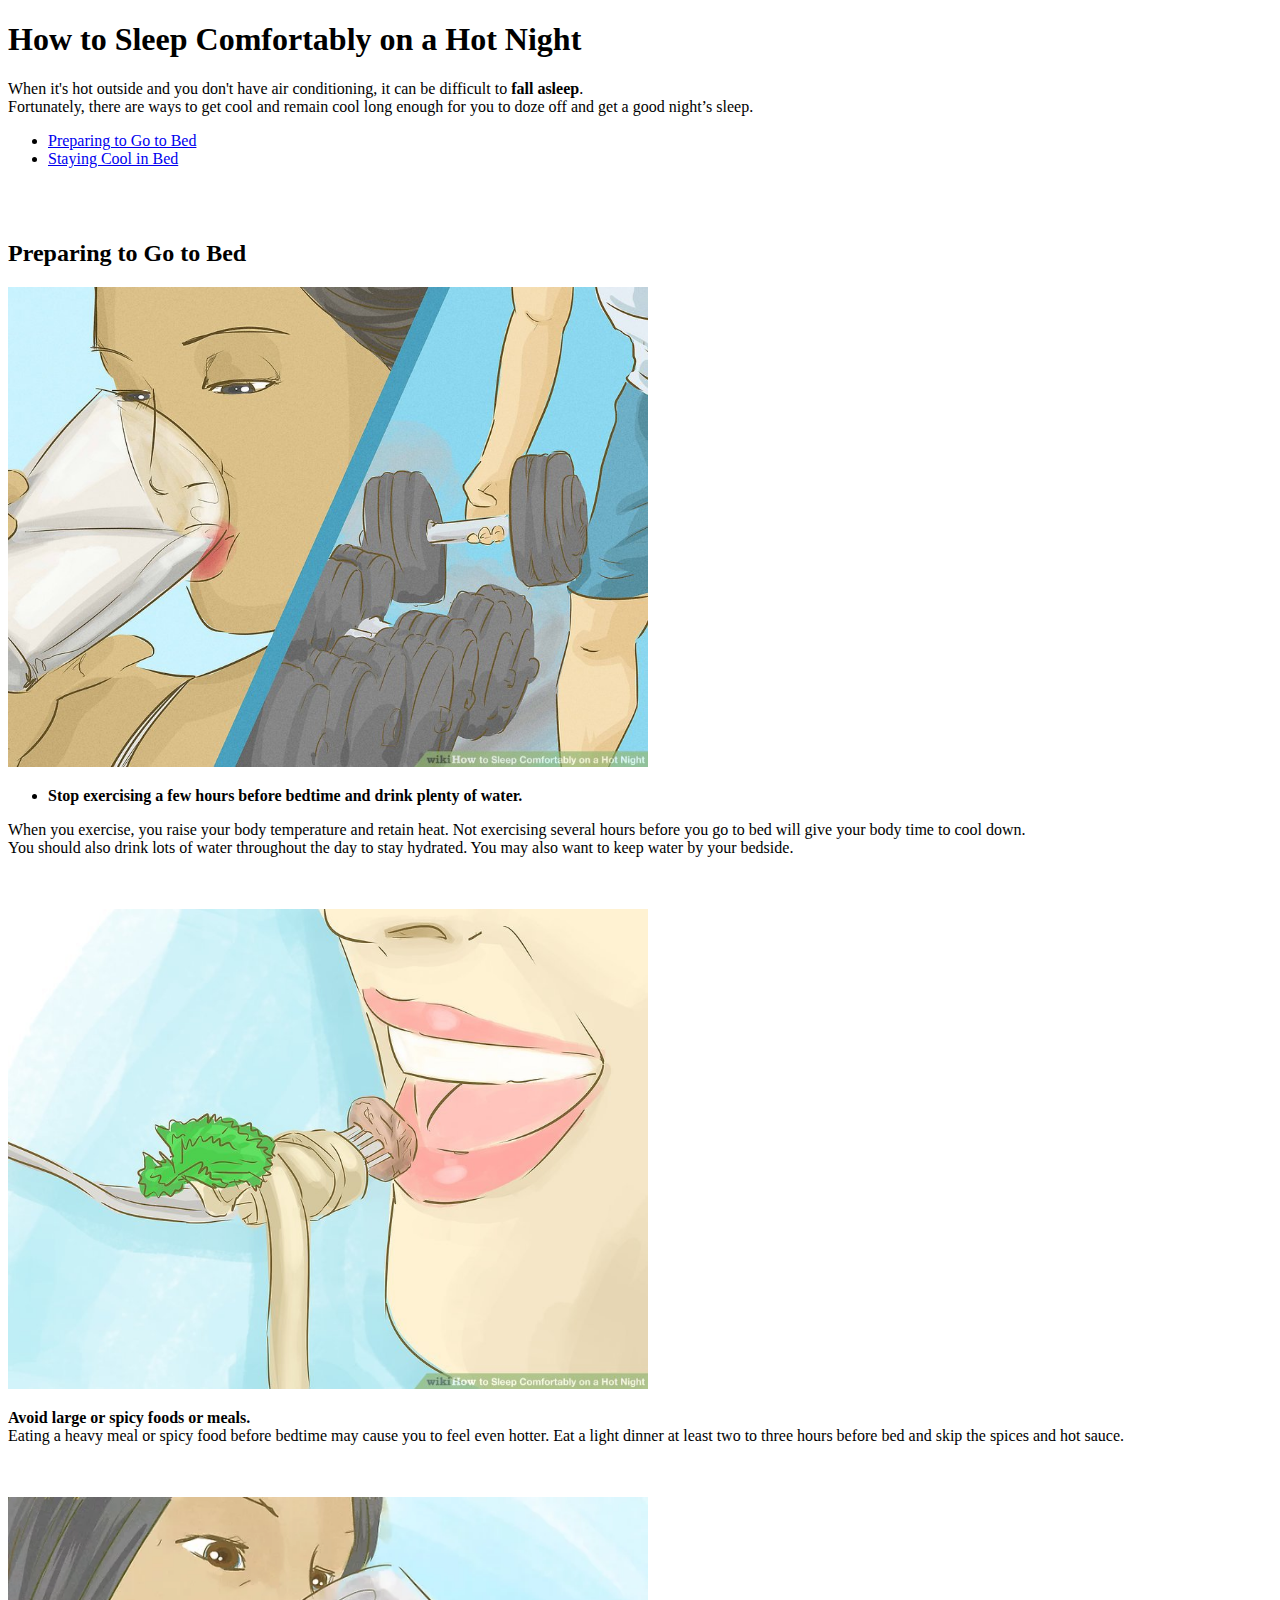
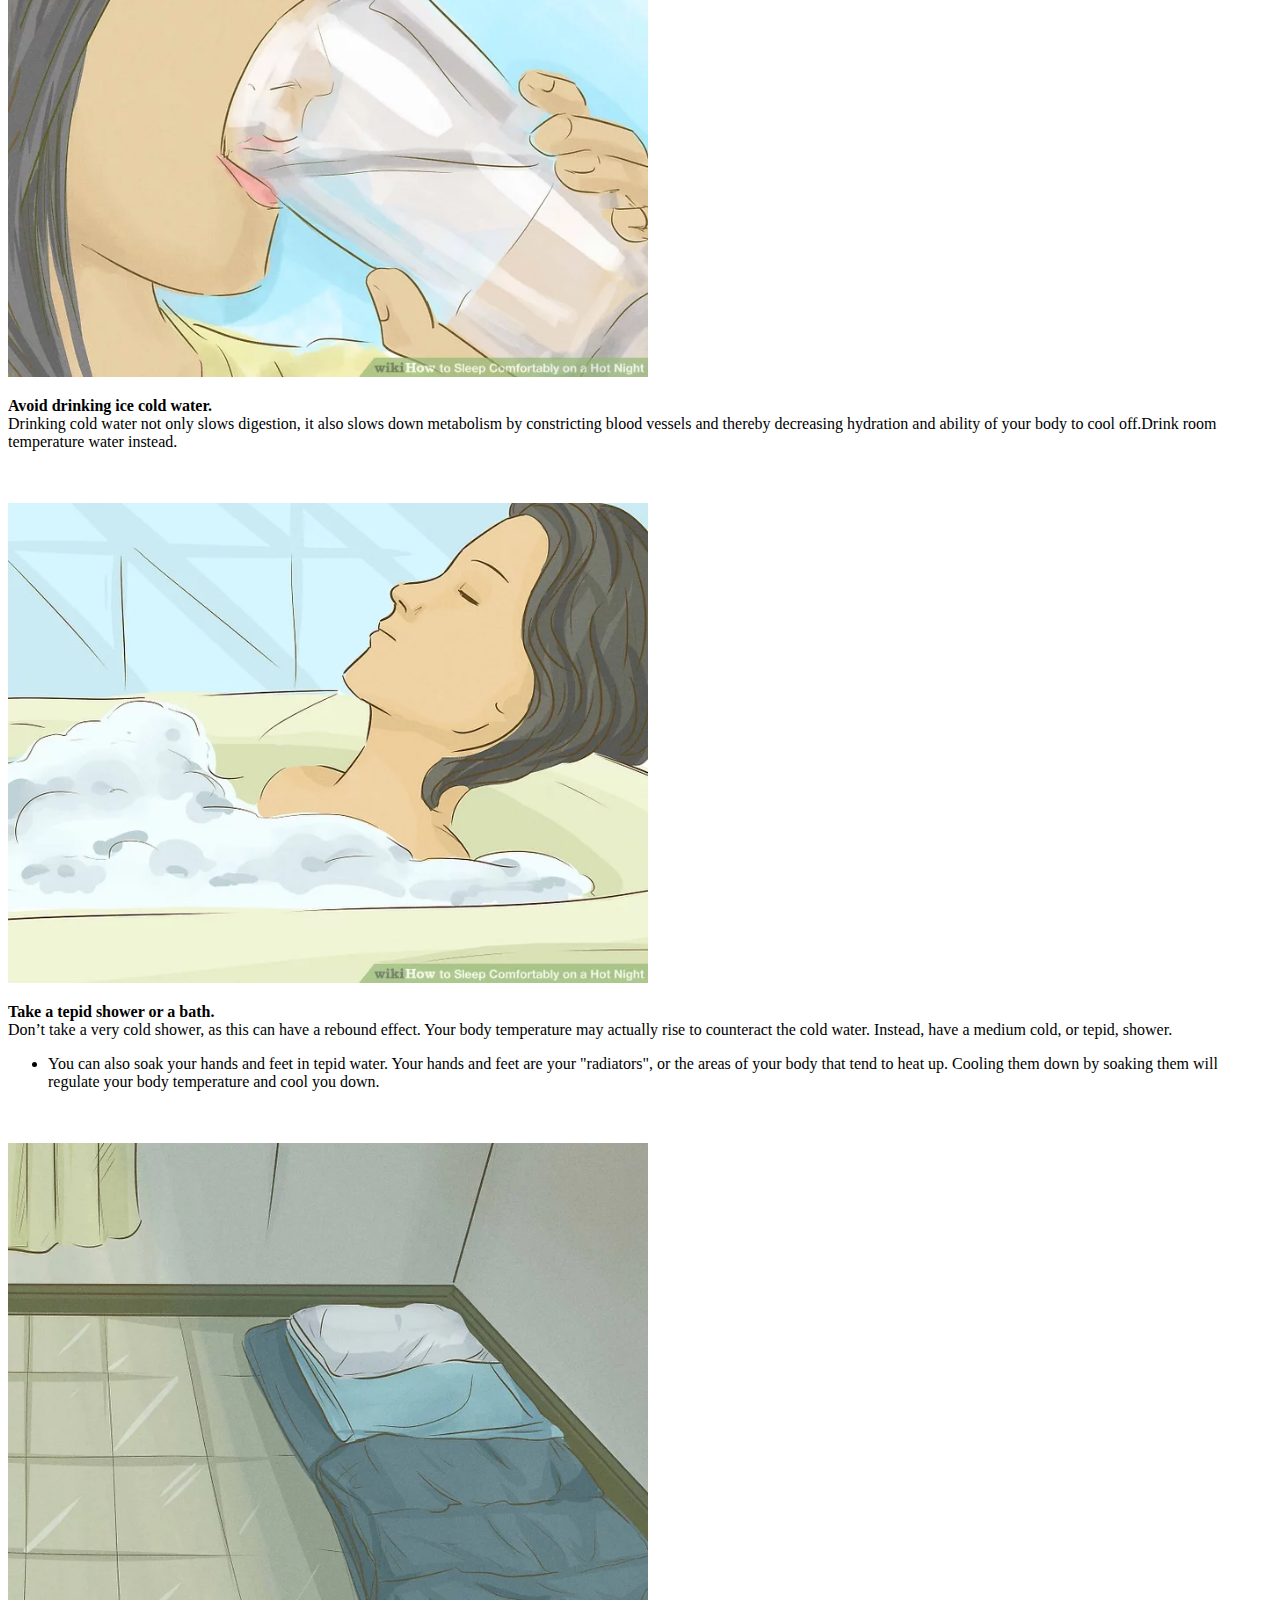
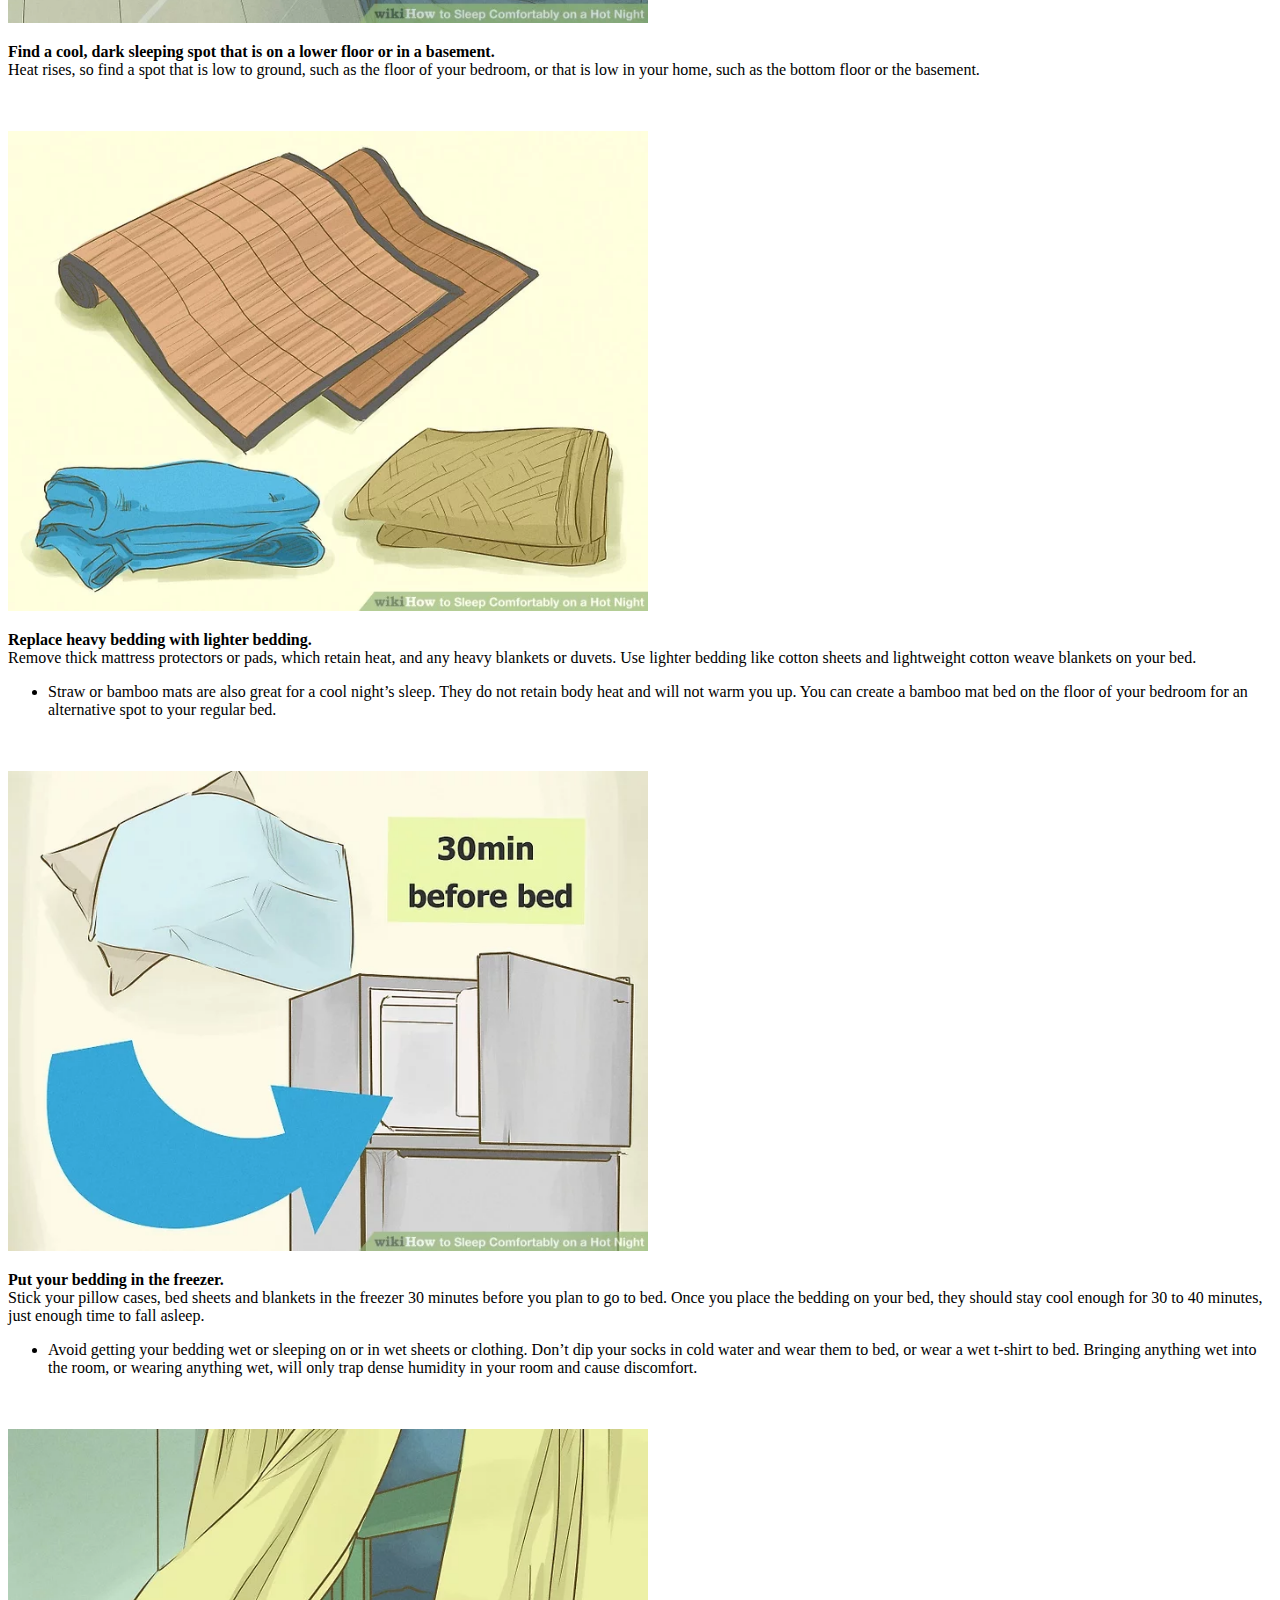
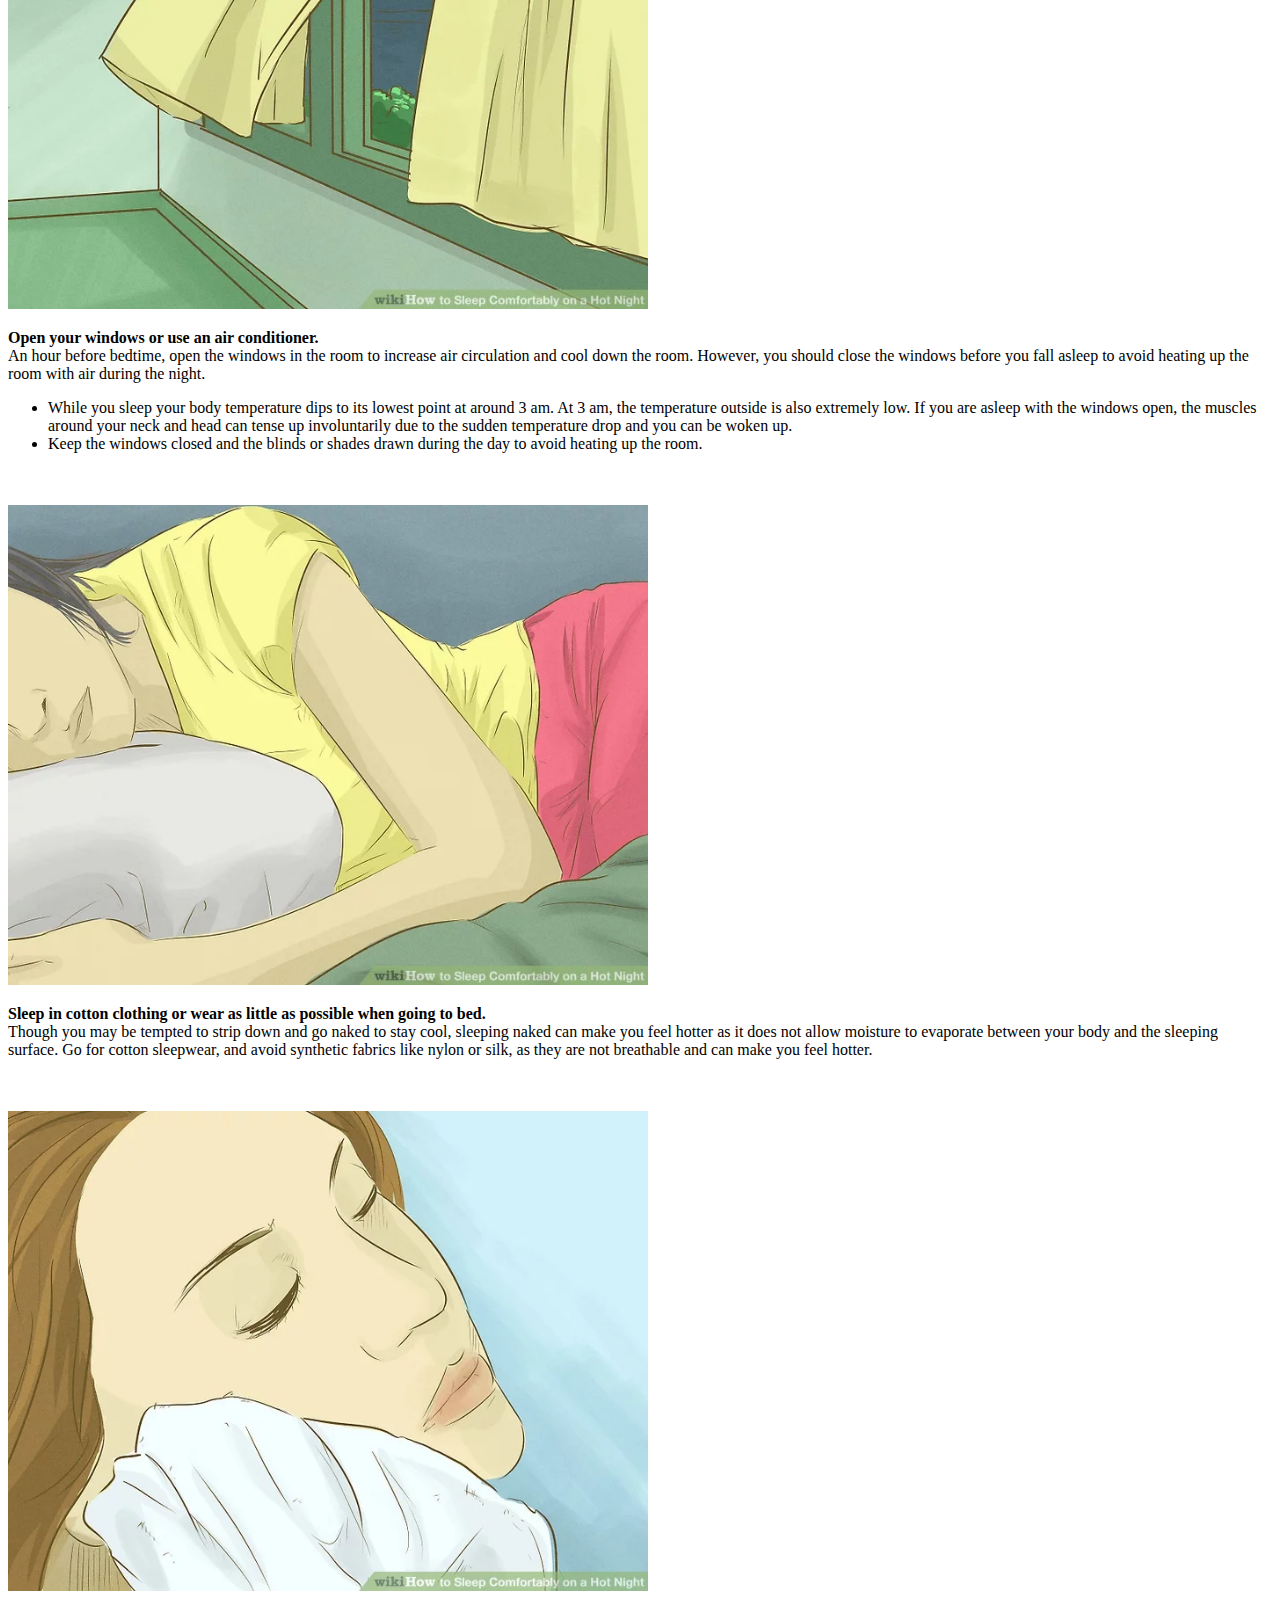
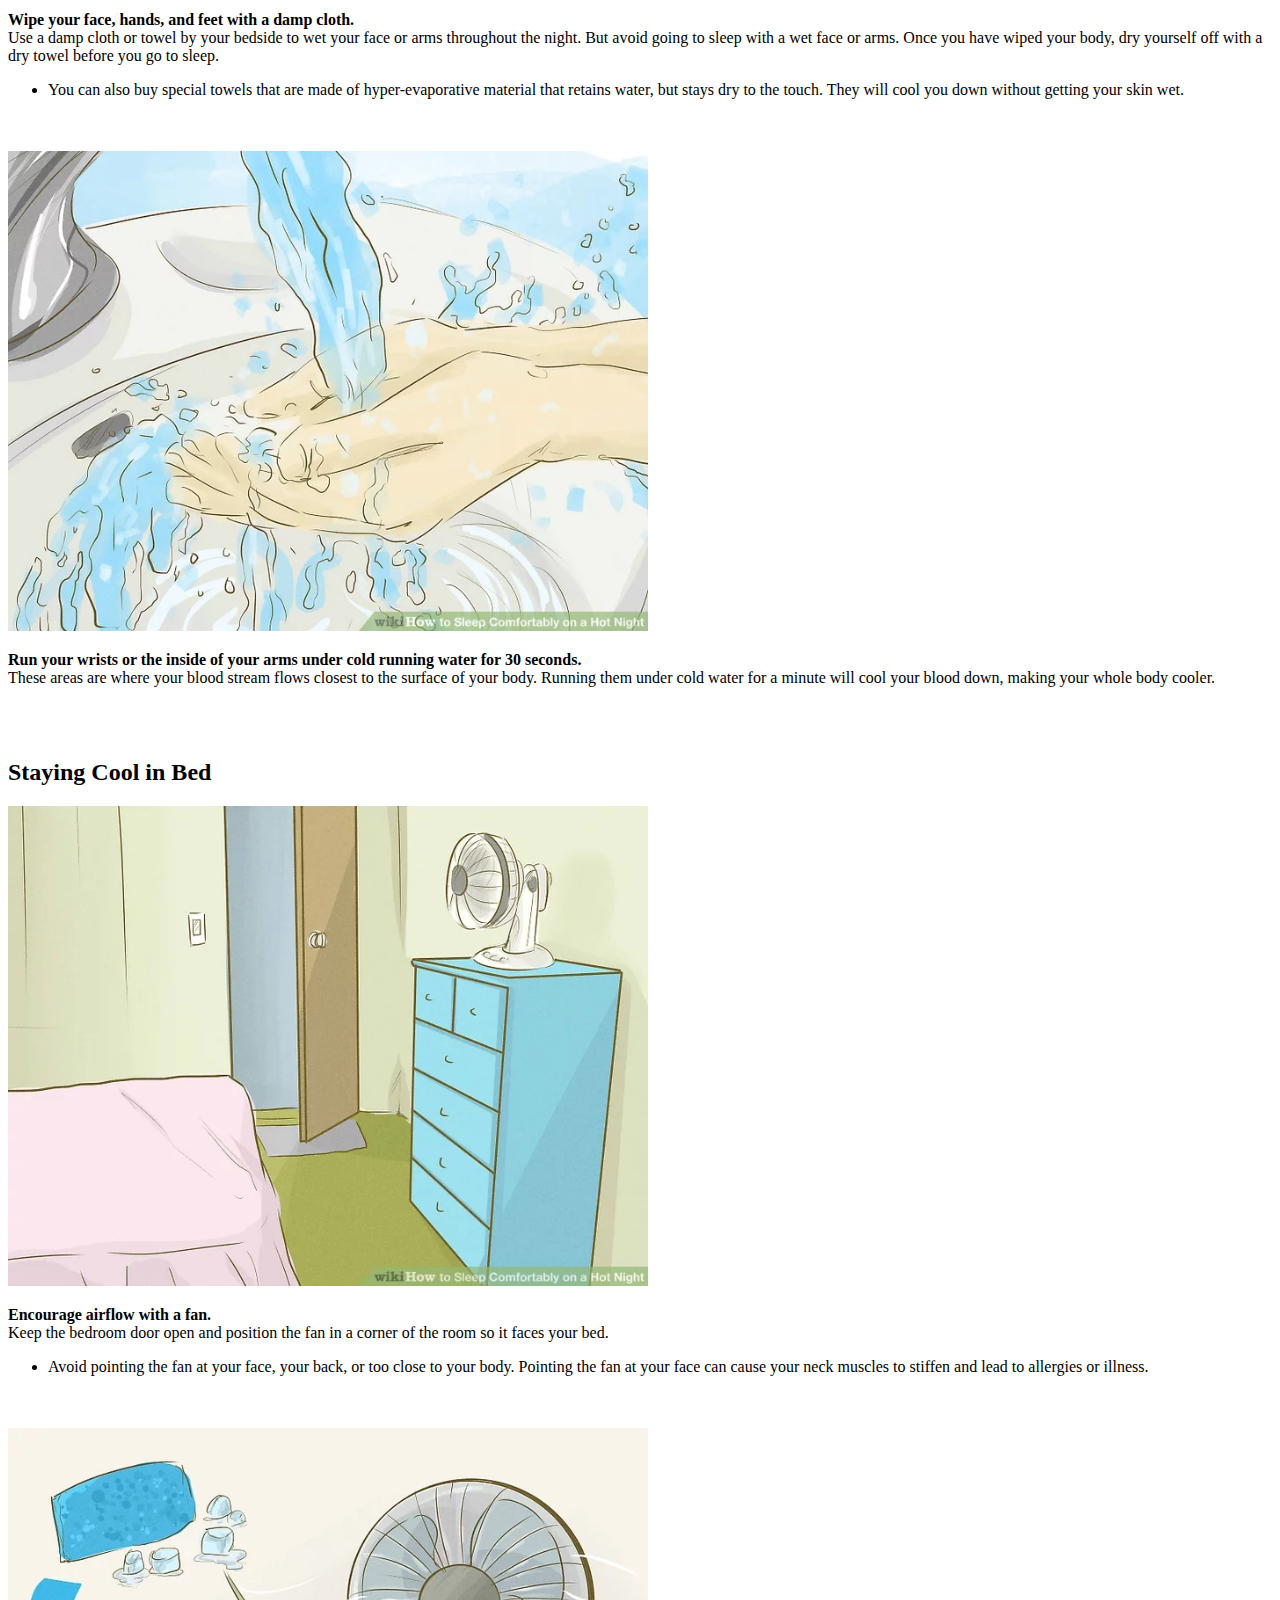
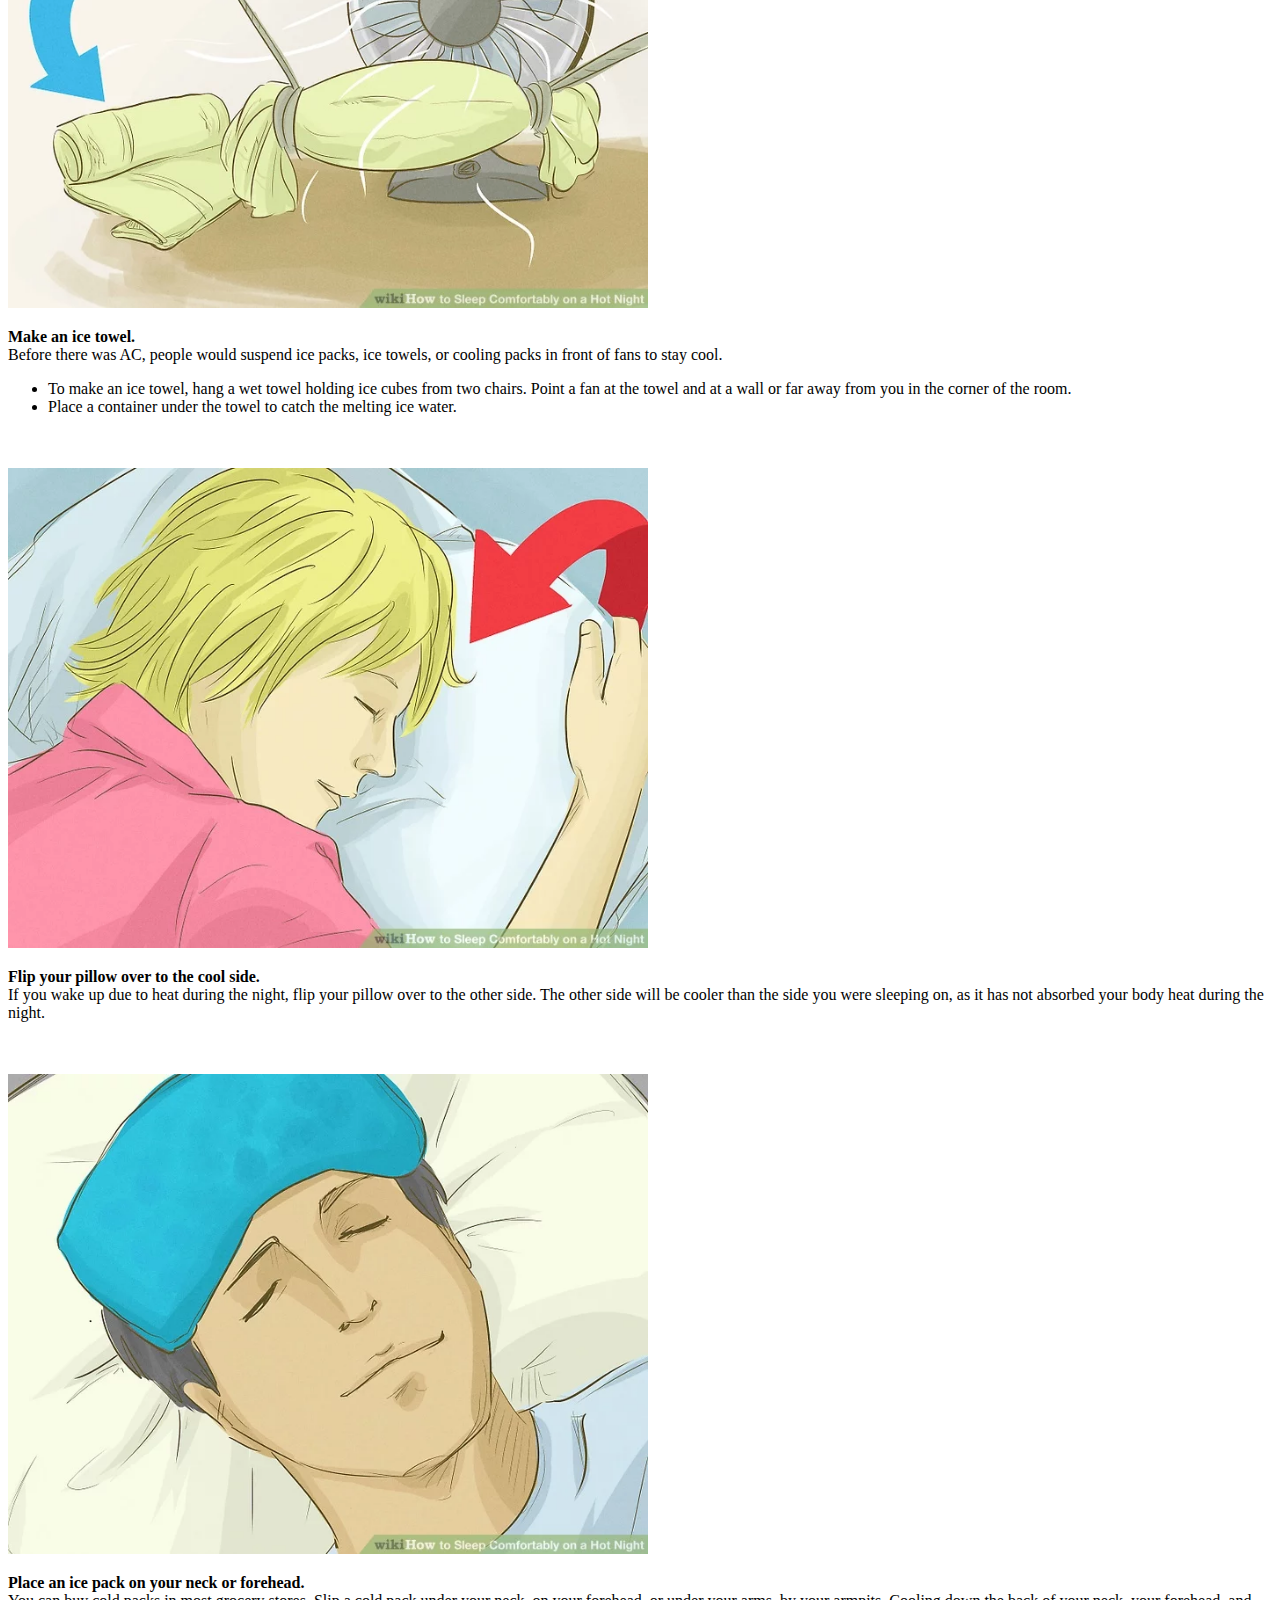
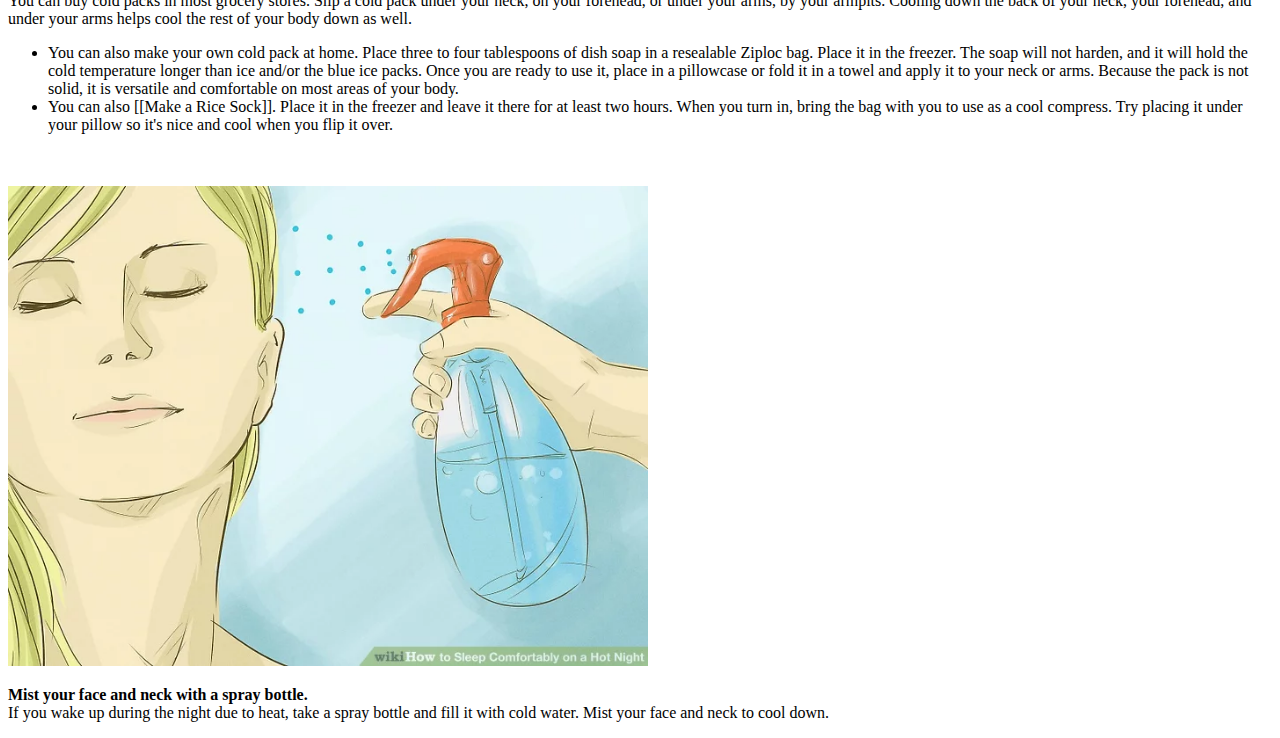
==== commit 06e1b817: "Update index.html" ====
--- a/exercise 1/index.html
+++ b/exercise 1/index.html
@@ -17,11 +17,11 @@
   <div id="Preparing to Go to Bed">
     <h2>Preparing to Go to Bed</h2>
      <img src="images/1.jpg" height="480" width="640" controls>
-      <p><strong>Stop exercising a few hours before bedtime and drink plenty of water.</strong> <br>When you exercise, you raise your body temperature and retain heat. Not exercising several hours before you go to bed will give your body time to cool down.
-       <ul>
-         <li>You should also drink lots of water throughout the day to stay hydrated. You may also want to keep water by your bedside.</li>
-       </ul>
-      </p>
+      <ul>
+         <li><strong>Stop exercising a few hours before bedtime and drink plenty of water.</strong></li>
+      </ul>
+       
+         	<p>When you exercise, you raise your body temperature and retain heat. Not exercising several hours before you go to bed will give your body time to cool down.<br>You should also drink lots of water throughout the day to stay hydrated. You may also want to keep water by your bedside.</p>
       <br><br>
      <img src="images/2.jpg" height="480" width="640" controls>
       <p><strong>Avoid large or spicy foods or meals.</strong> <br>Eating a heavy meal or spicy food before bedtime may cause you to feel even hotter. Eat a light dinner at least two to three hours before bed and skip the spices and hot sauce.
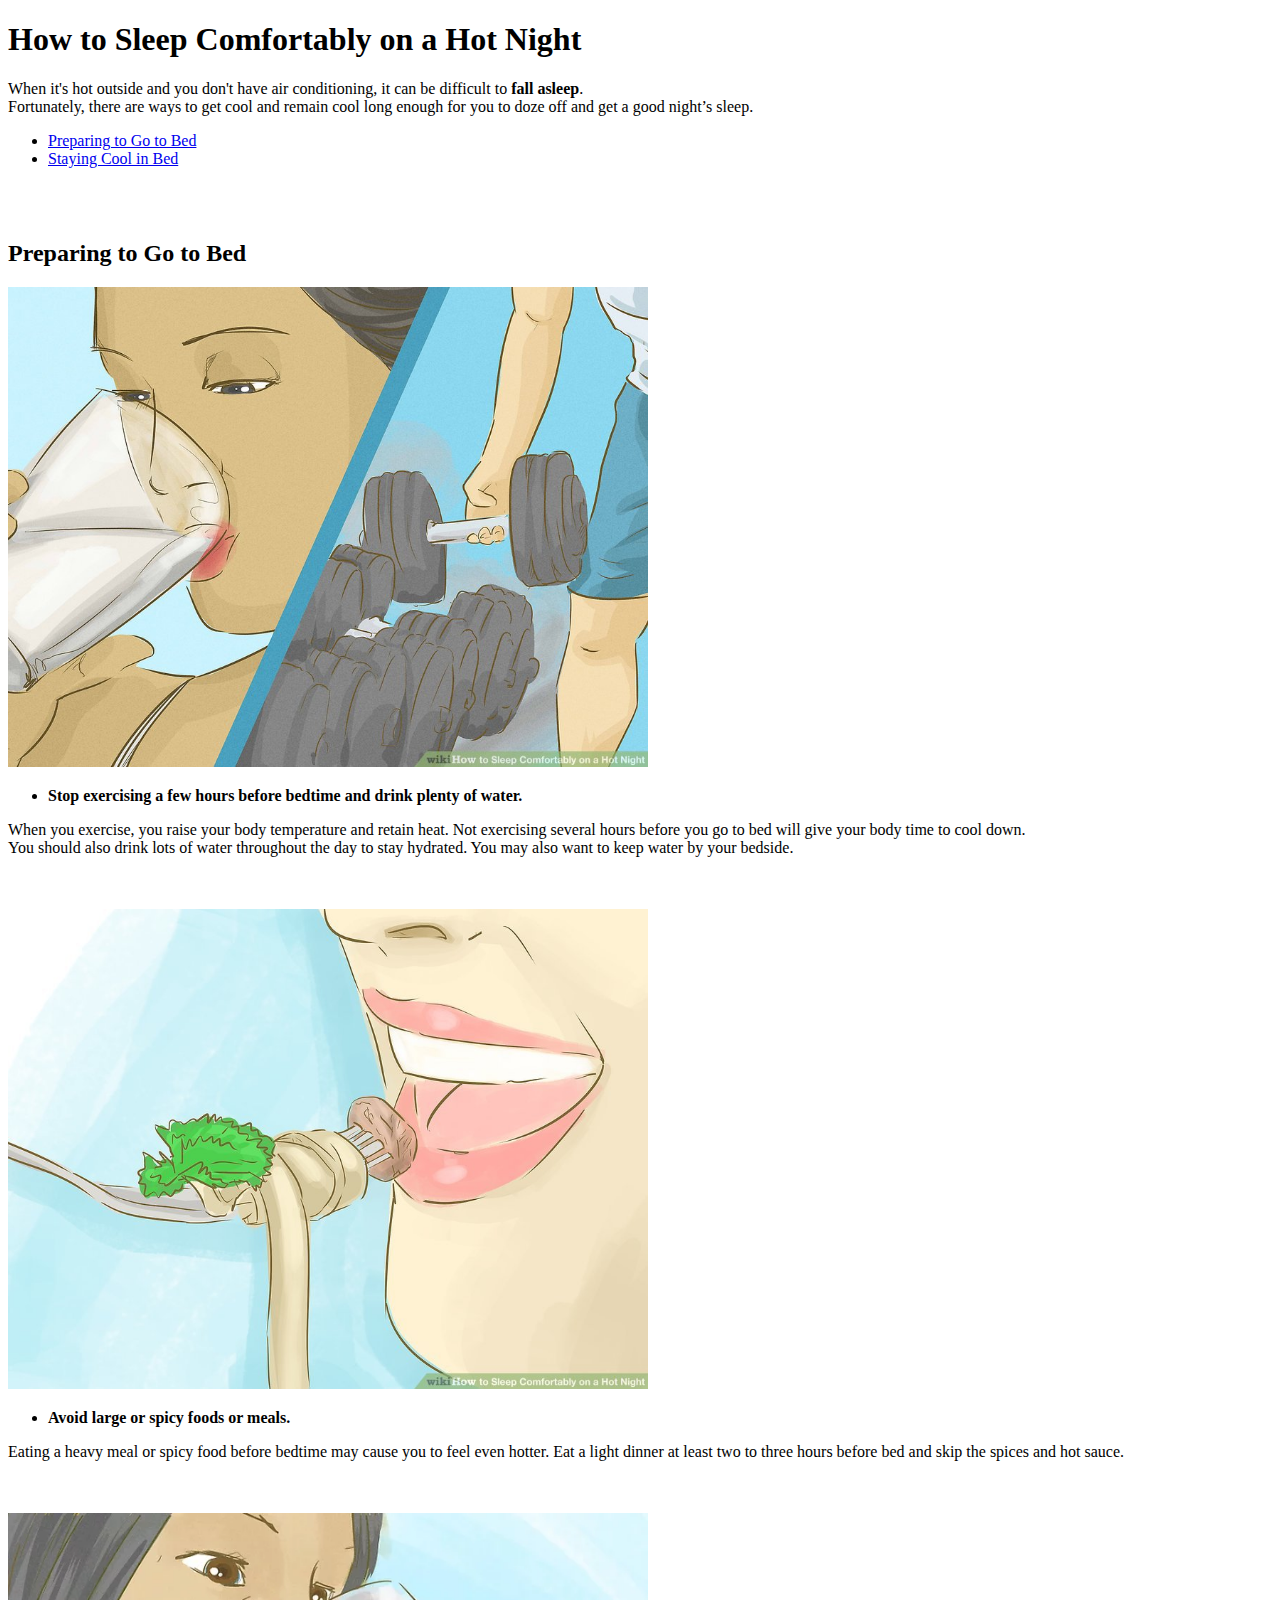
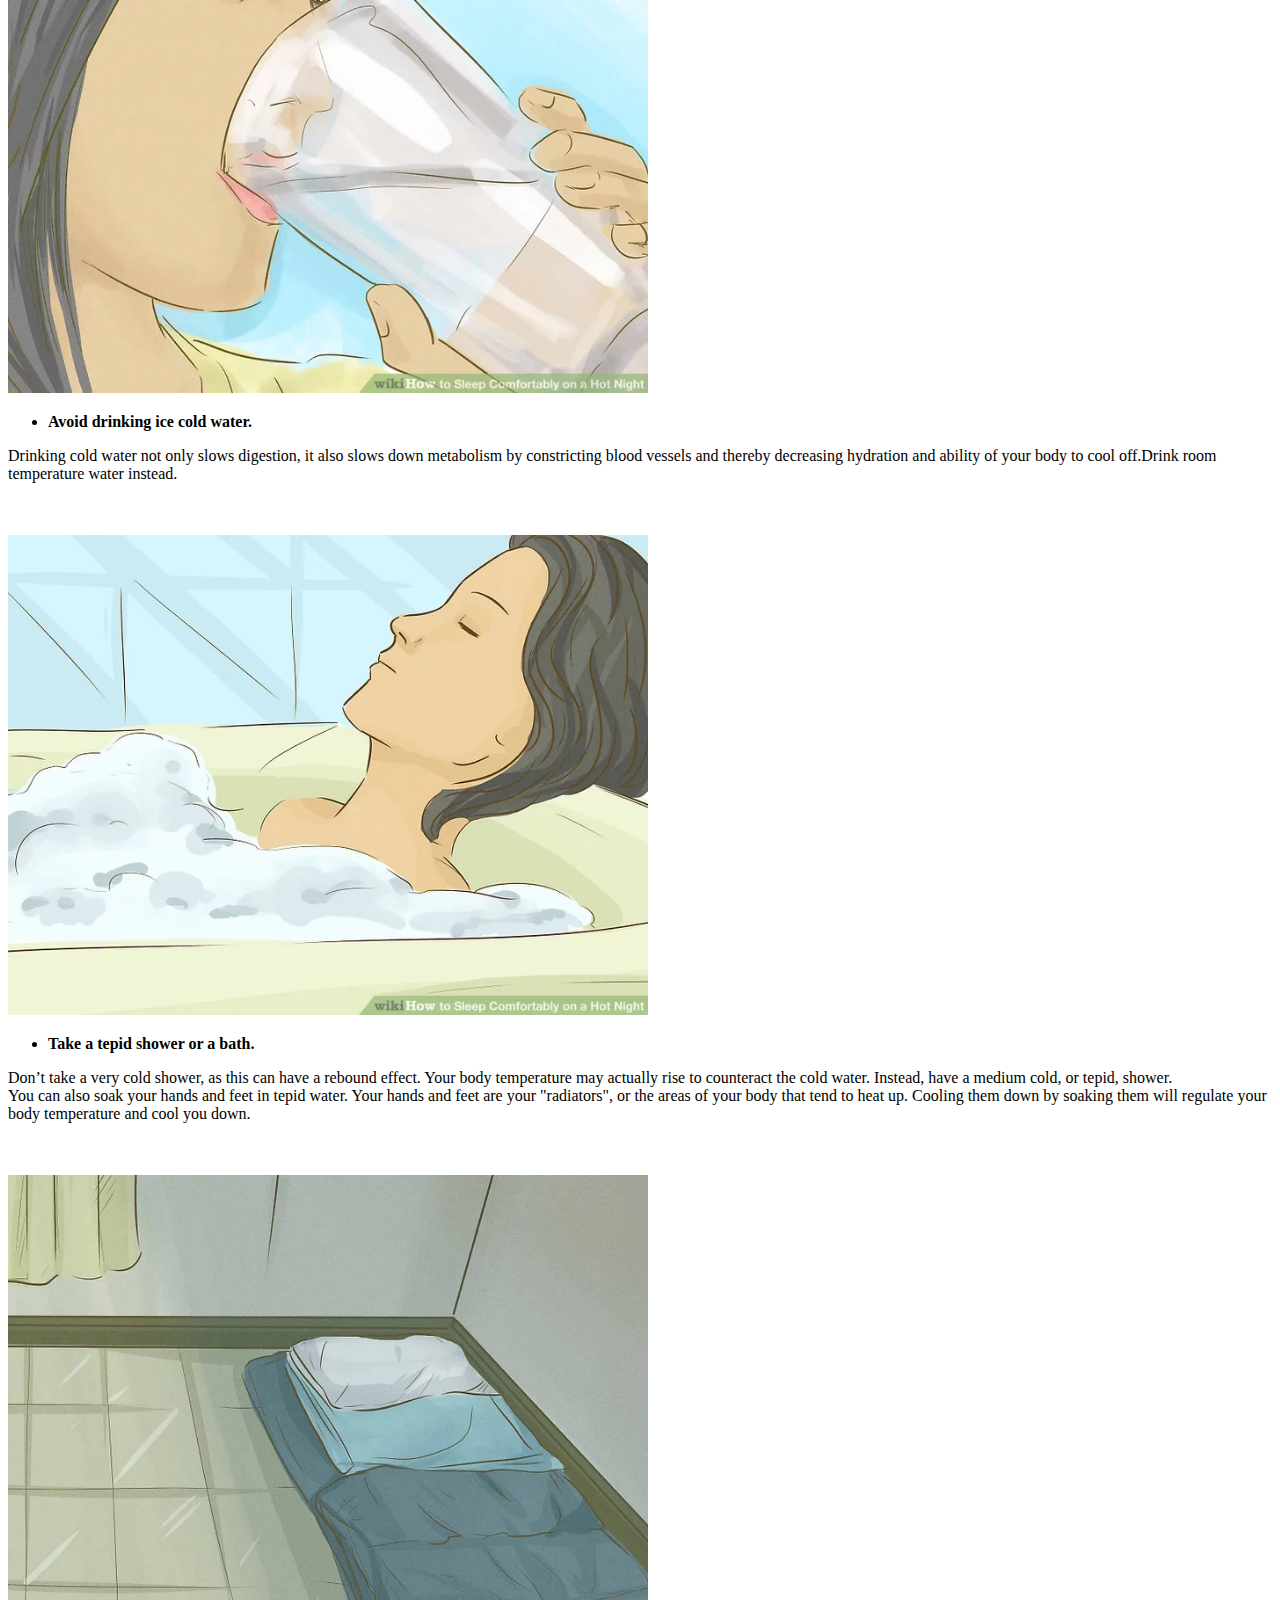
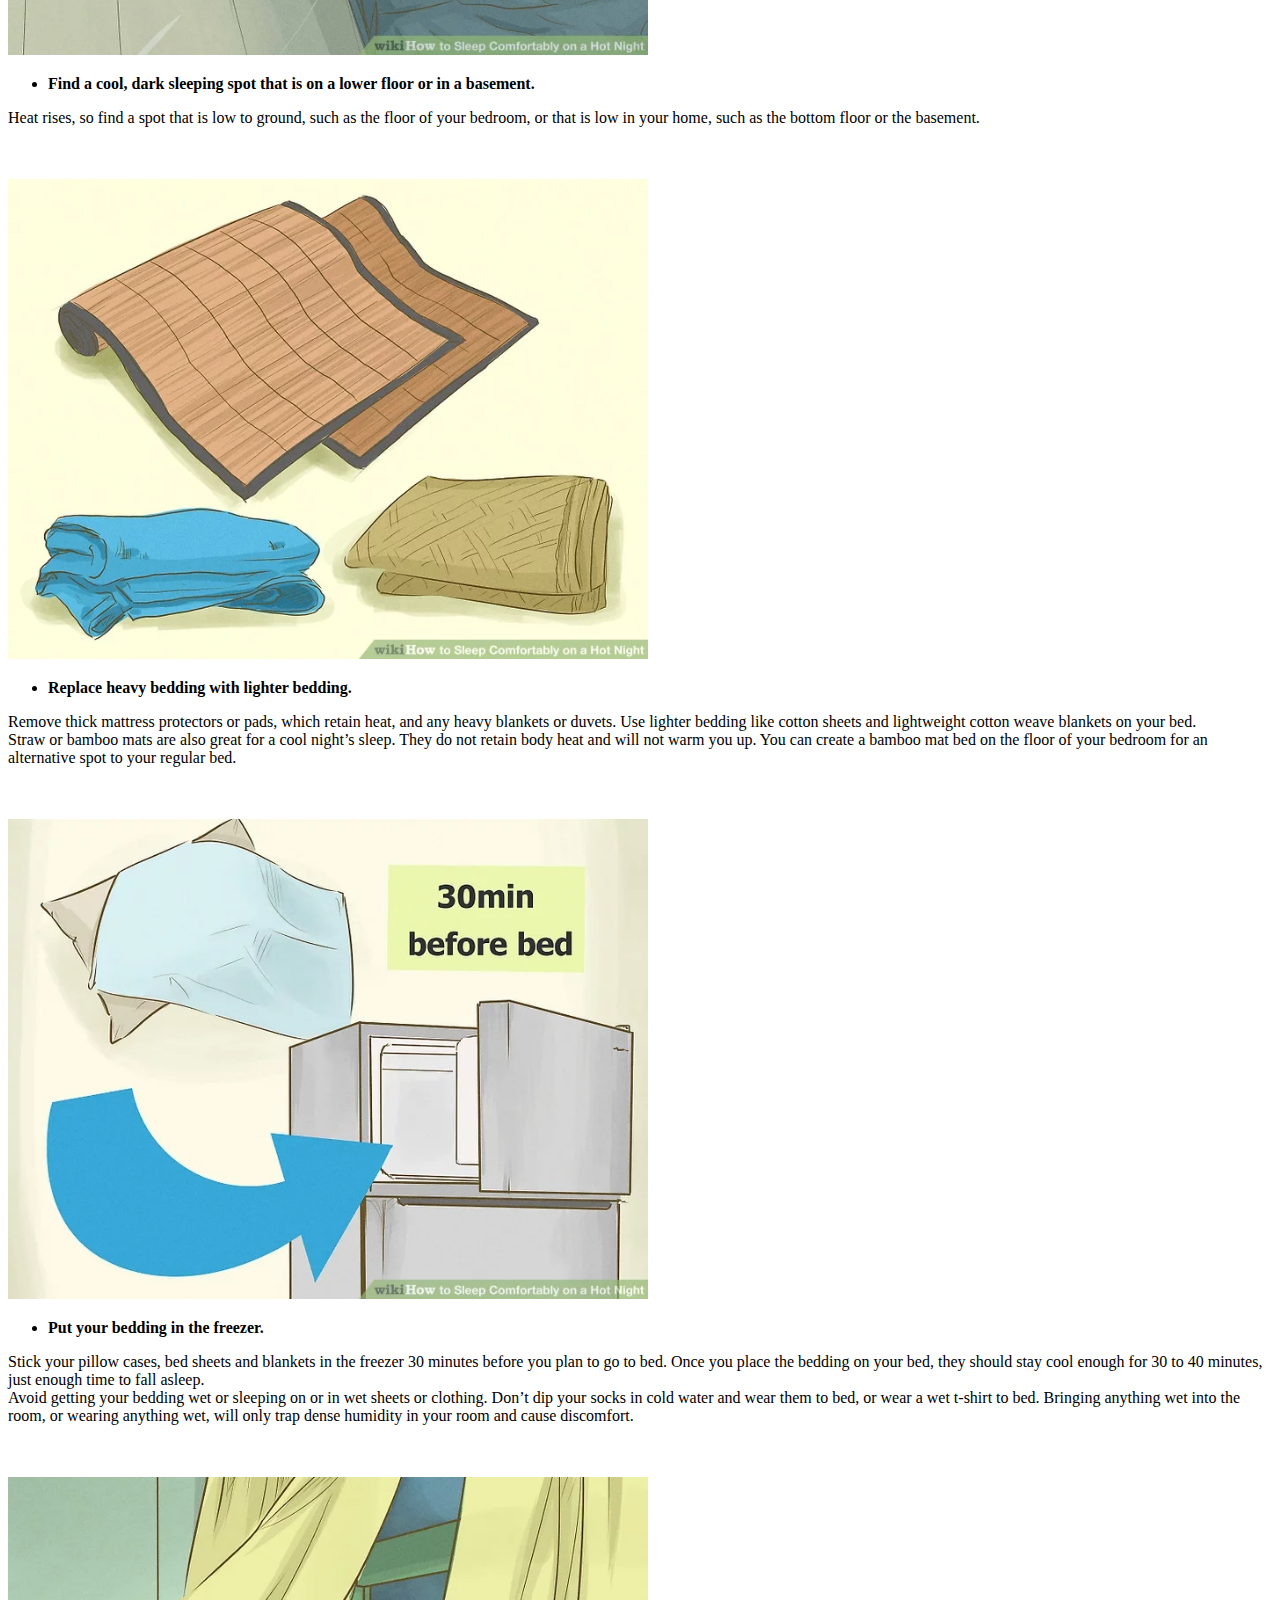
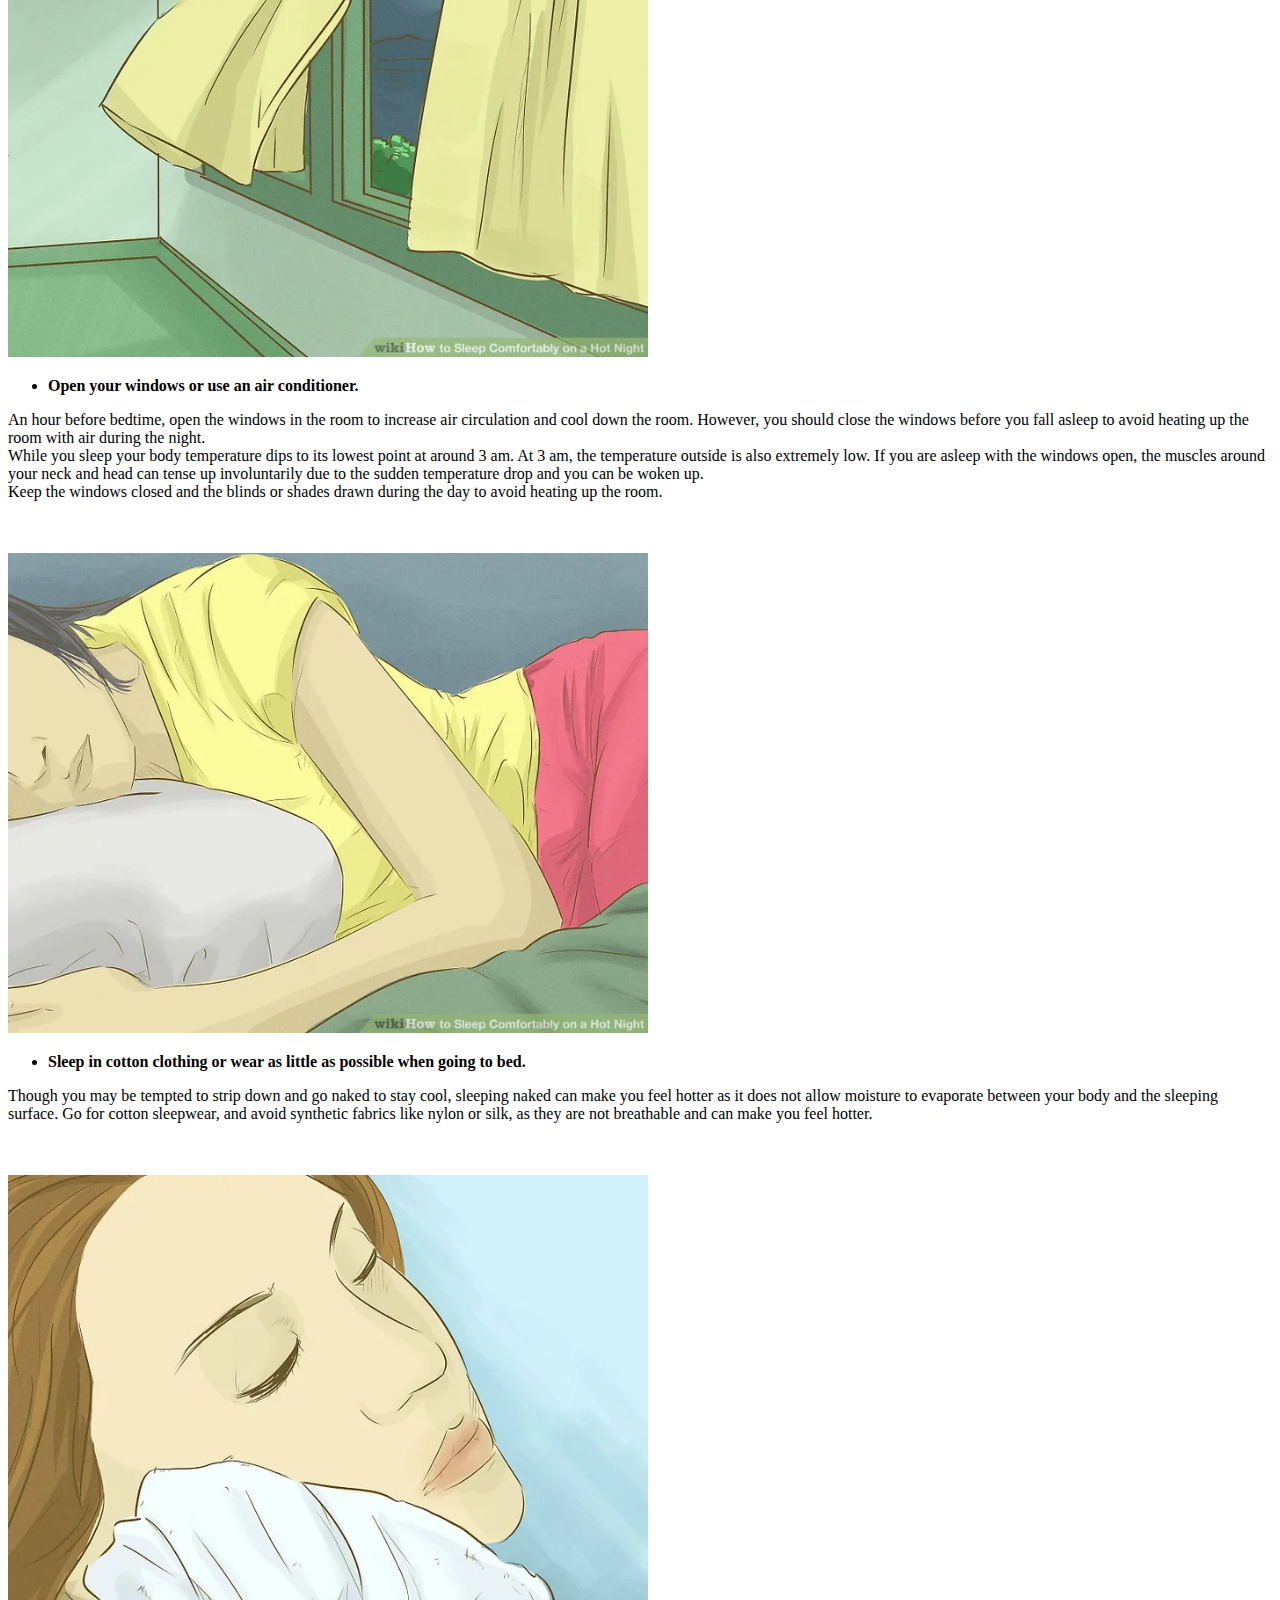
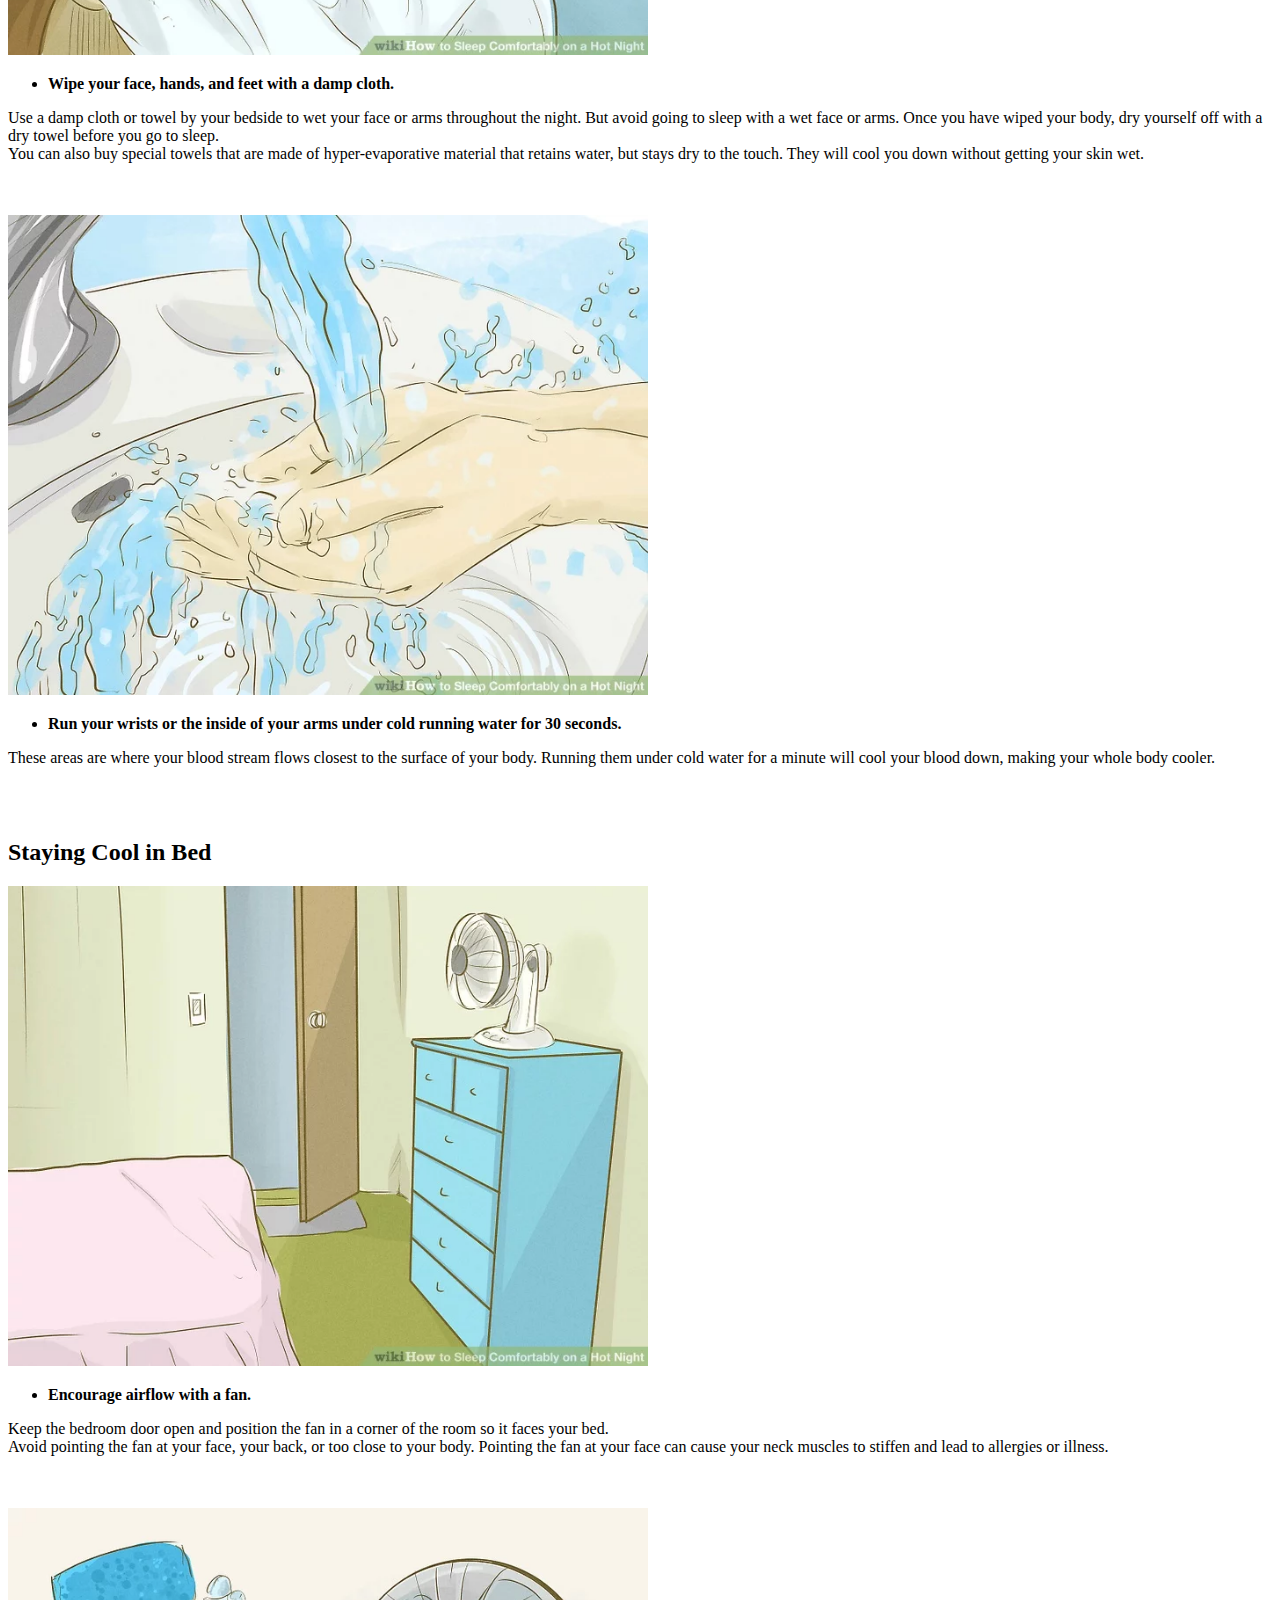
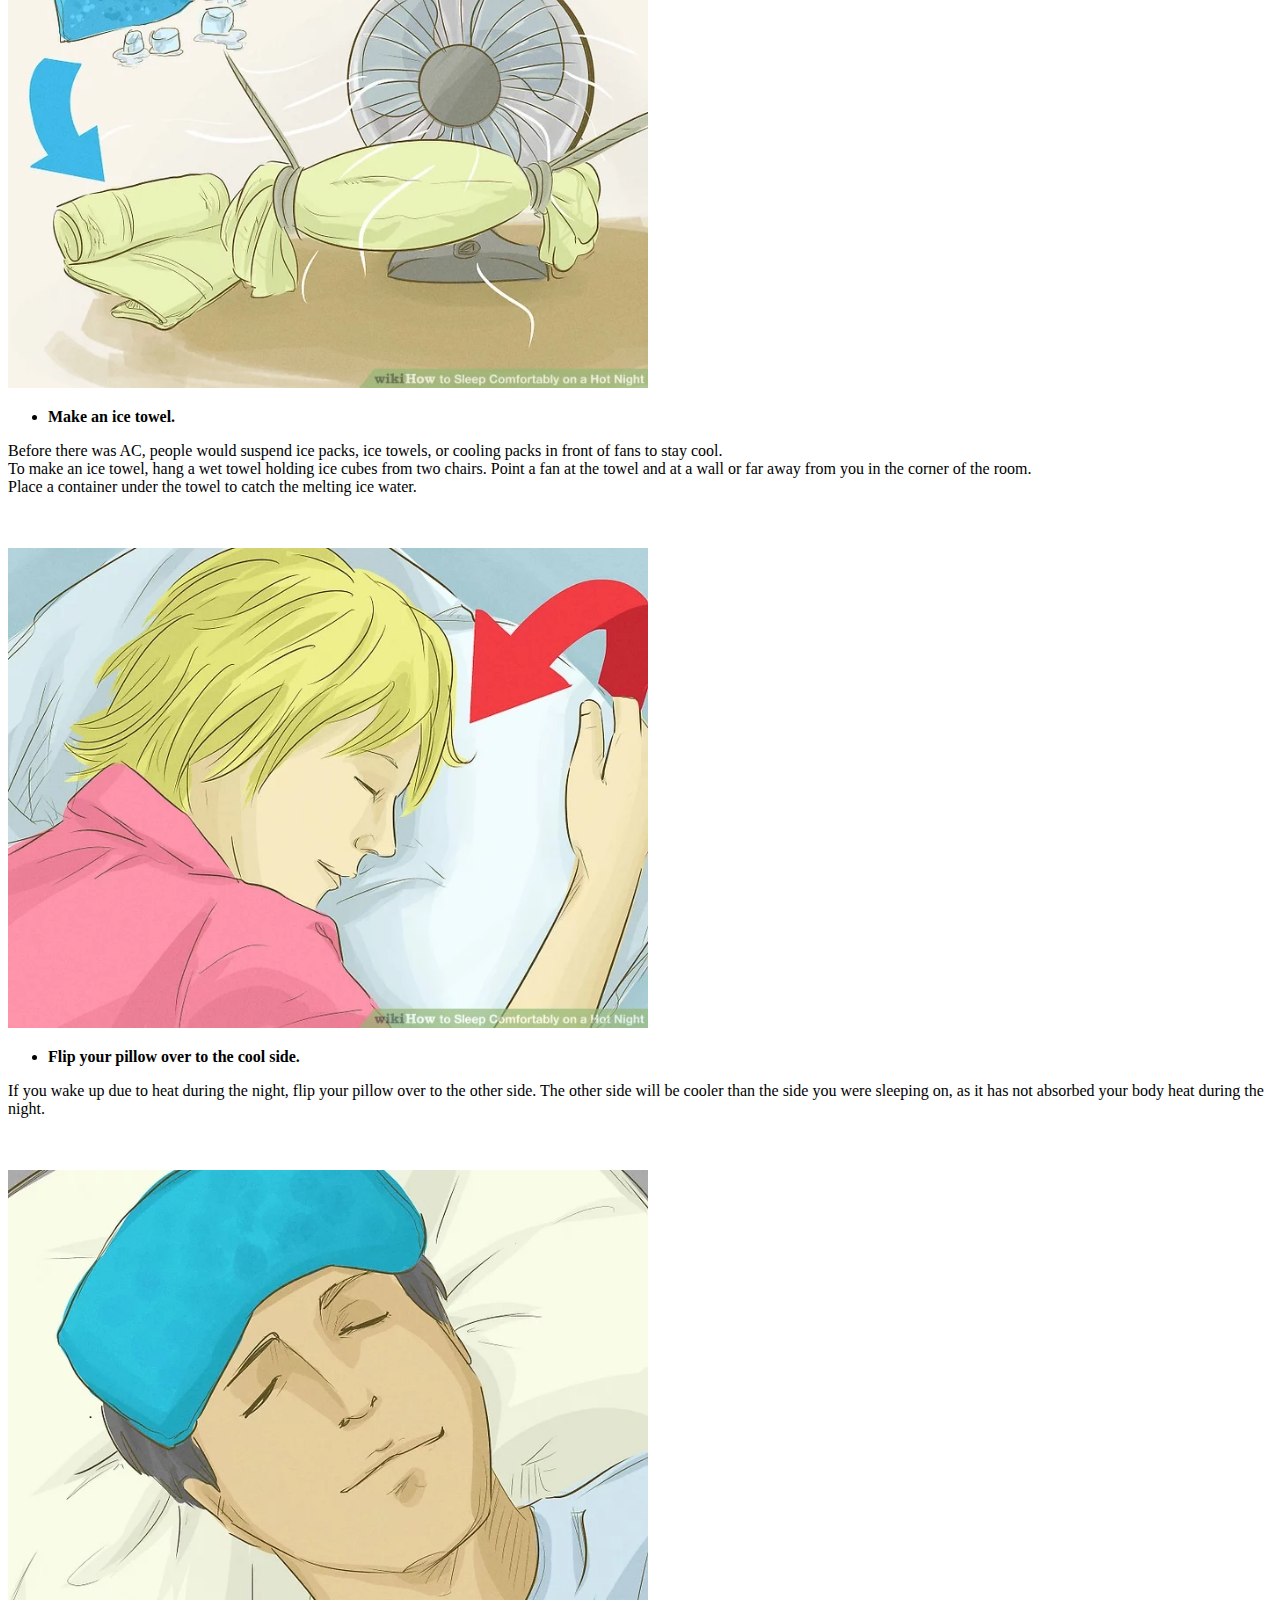
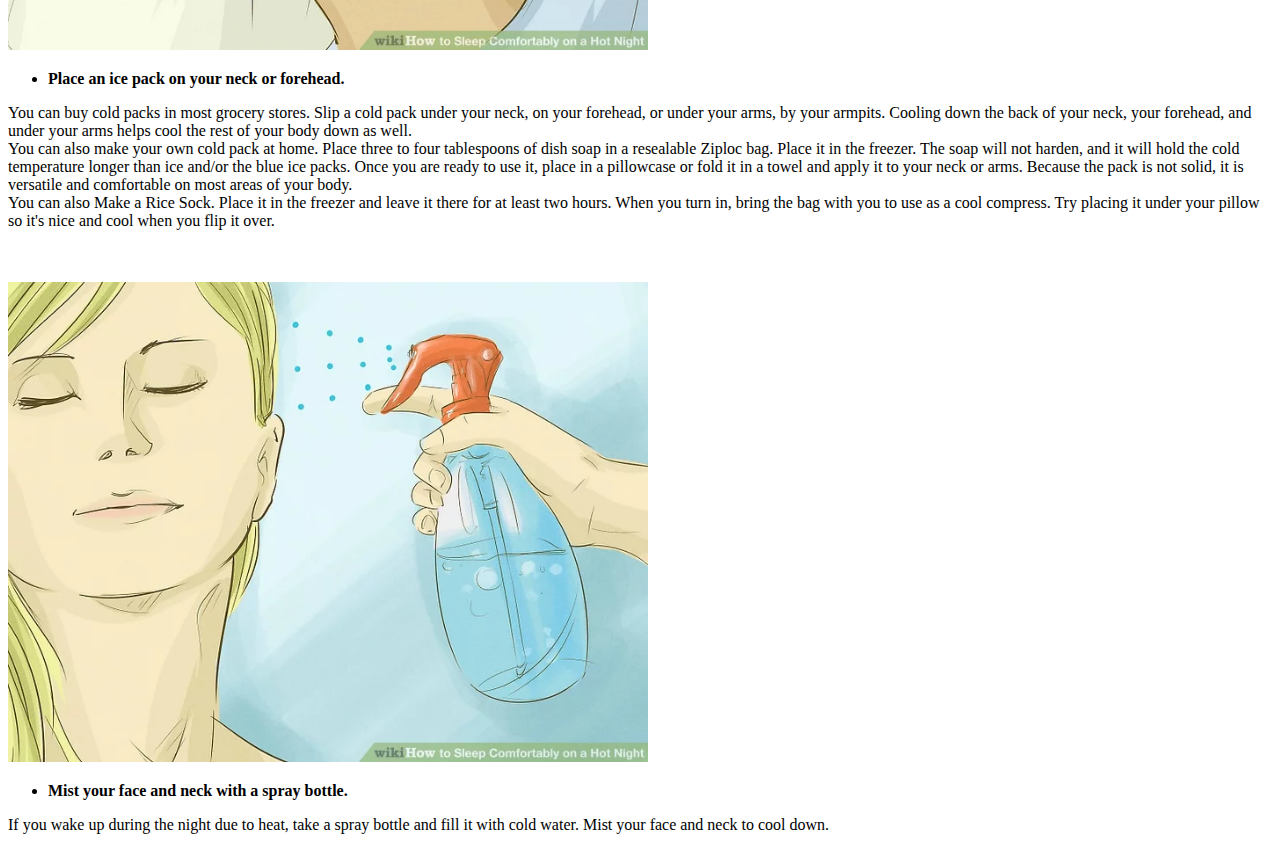
==== commit 5ae232c1: "Update index.html" ====
--- a/exercise 1/index.html
+++ b/exercise 1/index.html
@@ -6,11 +6,11 @@
   </head>
 
 <body>
-  <p>When it's hot outside and you don't have air conditioning, it can be difficult to <strong>fall asleep</strong>. <br>Fortunately, there are ways to get cool and remain cool long enough for you to doze off and get a good night’s sleep.</p>
+  <p>When it's hot outside and you don't have air conditioning, it can be difficult to <strong>fall asleep</strong>.<br>Fortunately, there are ways to get cool and remain cool long enough for you to doze off and get a good night’s sleep.</p>
   <nav>
   	<ul>
-  		<li><a href="#Preparing to Go to Bed">Preparing to Go to Bed</a></li>
-  		<li><a href="#Staying Cool in Bed">Staying Cool in Bed</a></li>
+  	   <li><a href="#Preparing to Go to Bed">Preparing to Go to Bed</a></li>
+  	   <li><a href="#Staying Cool in Bed">Staying Cool in Bed</a></li>
   	</ul>
   </nav>
   <br><br>  
@@ -20,98 +20,100 @@
       <ul>
          <li><strong>Stop exercising a few hours before bedtime and drink plenty of water.</strong></li>
       </ul>
-       
-         	<p>When you exercise, you raise your body temperature and retain heat. Not exercising several hours before you go to bed will give your body time to cool down.<br>You should also drink lots of water throughout the day to stay hydrated. You may also want to keep water by your bedside.</p>
+         <p>When you exercise, you raise your body temperature and retain heat. Not exercising several hours before you go to bed will give your body time to cool down.<br>You should also drink lots of water throughout the day to stay hydrated. You may also want to keep water by your bedside.</p>
       <br><br>
      <img src="images/2.jpg" height="480" width="640" controls>
-      <p><strong>Avoid large or spicy foods or meals.</strong> <br>Eating a heavy meal or spicy food before bedtime may cause you to feel even hotter. Eat a light dinner at least two to three hours before bed and skip the spices and hot sauce.
-      </p>
+      <ul>
+      	 <li><strong>Avoid large or spicy foods or meals.</strong></li>
+      </ul>
+         <p>Eating a heavy meal or spicy food before bedtime may cause you to feel even hotter. Eat a light dinner at least two to three hours before bed and skip the spices and hot sauce.</p>
       <br><br>     
      <img src="images/3.jpg" height="480" width="640" controls>
-      <p><strong>Avoid drinking ice cold water.</strong> <br>Drinking cold water not only slows digestion, it also slows down metabolism by constricting blood vessels and thereby decreasing hydration and ability of your body to cool off.Drink room temperature water instead. 
-      </p>
+      <ul>
+         <li><strong>Avoid drinking ice cold water.</strong></li>
+      </ul>
+         <p>Drinking cold water not only slows digestion, it also slows down metabolism by constricting blood vessels and thereby decreasing hydration and ability of your body to cool off.Drink room temperature water instead.</p>
       <br><br>
      <img src="images/4.jpg" height="480" width="640" controls>
-      <p><strong>Take a tepid shower or a bath.</strong> <br>Don’t take a very cold shower, as this can have a rebound effect. Your body temperature may actually rise to counteract the cold water. Instead, have a medium cold, or tepid, shower.
-       <ul>
-         <li>You can also soak your hands and feet in tepid water. Your hands and feet are your "radiators", or the areas of your body that tend to heat up. Cooling them down by soaking them will regulate your body temperature and cool you down.</li>
-       </ul>
-      </p>
+      <ul>
+         <li><strong>Take a tepid shower or a bath.</strong></li>
+      </ul>    
+       <p>Don’t take a very cold shower, as this can have a rebound effect. Your body temperature may actually rise to counteract the cold water. Instead, have a medium cold, or tepid, shower.<br>You can also soak your hands and feet in tepid water. Your hands and feet are your "radiators", or the areas of your body that tend to heat up. Cooling them down by soaking them will regulate your body temperature and cool you down.</p>
       <br><br>
      <img src="images/5.jpg" height="480" width="640" controls>
-      <p><strong>Find a cool, dark sleeping spot that is on a lower floor or in a basement.</strong> <br>Heat rises, so find a spot that is low to ground, such as the floor of your bedroom, or that is low in your home, such as the bottom floor or the basement.
-      </p>
+      <ul>
+        <li><strong>Find a cool, dark sleeping spot that is on a lower floor or in a basement.</strong></li>
+      </ul>
+        <p>Heat rises, so find a spot that is low to ground, such as the floor of your bedroom, or that is low in your home, such as the bottom floor or the basement.</p>
       <br><br>
      <img src="images/6.jpg" height="480" width="640" controls>
-      <p><strong>Replace heavy bedding with lighter bedding.</strong> <br>Remove thick mattress protectors or pads, which retain heat, and any heavy blankets or duvets. Use lighter bedding like cotton sheets and lightweight cotton weave blankets on your bed.
-       <ul>
-         <li>Straw or bamboo mats are also great for a cool night’s sleep. They do not retain body heat and will not warm you up. You can create a bamboo mat bed on the floor of your bedroom for an alternative spot to your regular bed.</li>
-       </ul>
-      </p>
+      <ul>
+         <li><strong>Replace heavy bedding with lighter bedding.</strong></li>
+      </ul>
+         <p> Remove thick mattress protectors or pads, which retain heat, and any heavy blankets or duvets. Use lighter bedding like cotton sheets and lightweight cotton weave blankets on your bed.<br>Straw or bamboo mats are also great for a cool night’s sleep. They do not retain body heat and will not warm you up. You can create a bamboo mat bed on the floor of your bedroom for an alternative spot to your regular bed.</p>
       <br><br>
-      <img src="images/7.jpg" height="480" width="640" controls>
-      <p><strong>Put your bedding in the freezer. </strong> <br>Stick your pillow cases, bed sheets and blankets in the freezer 30 minutes before you plan to go to bed. Once you place the bedding on your bed, they should stay cool enough for 30 to 40 minutes, just enough time to fall asleep.
-       <ul>
-         <li>Avoid getting your bedding wet or sleeping on or in wet sheets or clothing. Don’t dip your socks in cold water and wear them to bed, or wear a wet t-shirt to bed. Bringing anything wet into the room, or wearing anything wet, will only trap dense humidity in your room and cause discomfort.</li>
-       </ul>
-      </p>
+     <img src="images/7.jpg" height="480" width="640" controls>
+      <ul>
+         <li><strong>Put your bedding in the freezer. </strong></li>
+      </ul>
+         <p> Stick your pillow cases, bed sheets and blankets in the freezer 30 minutes before you plan to go to bed. Once you place the bedding on your bed, they should stay cool enough for 30 to 40 minutes, just enough time to fall asleep.<br>Avoid getting your bedding wet or sleeping on or in wet sheets or clothing. Don’t dip your socks in cold water and wear them to bed, or wear a wet t-shirt to bed. Bringing anything wet into the room, or wearing anything wet, will only trap dense humidity in your room and cause discomfort.</p>
       <br><br>
-      <img src="images/8.jpg" height="480" width="640" controls>
-      <p><strong>Open your windows or use an air conditioner.</strong> <br>An hour before bedtime, open the windows in the room to increase air circulation and cool down the room. However, you should close the windows before you fall asleep to avoid heating up the room with air during the night.
-       <ul>
-         <li>While you sleep your body temperature dips to its lowest point at around 3 am. At 3 am, the temperature outside is also extremely low. If you are asleep with the windows open, the muscles around your neck and head can tense up involuntarily due to the sudden temperature drop and you can be woken up.</li>
-         <li>Keep the windows closed and the blinds or shades drawn during the day to avoid heating up the room.</li>
-       </ul>
-      </p>
+     <img src="images/8.jpg" height="480" width="640" controls>
+      <ul>
+         <li><strong>Open your windows or use an air conditioner.</strong></li>
+      </ul>        
+        <p>An hour before bedtime, open the windows in the room to increase air circulation and cool down the room. However, you should close the windows before you fall asleep to avoid heating up the room with air during the night.<br>While you sleep your body temperature dips to its lowest point at around 3 am. At 3 am, the temperature outside is also extremely low. If you are asleep with the windows open, the muscles around your neck and head can tense up involuntarily due to the sudden temperature drop and you can be woken up.<br>Keep the windows closed and the blinds or shades drawn during the day to avoid heating up the room.</p>
       <br><br>
-      <img src="images/9.jpg" height="480" width="640" controls>
-      <p><strong>Sleep in cotton clothing or wear as little as possible when going to bed.</strong> <br>Though you may be tempted to strip down and go naked to stay cool, sleeping naked can make you feel hotter as it does not allow moisture to evaporate between your body and the sleeping surface. Go for cotton sleepwear, and avoid synthetic fabrics like nylon or silk, as they are not breathable and can make you feel hotter.
-      </p>
+     <img src="images/9.jpg" height="480" width="640" controls>
+      <ul>
+         <li><strong>Sleep in cotton clothing or wear as little as possible when going to bed.</strong></li>
+      </ul>
+         <p>Though you may be tempted to strip down and go naked to stay cool, sleeping naked can make you feel hotter as it does not allow moisture to evaporate between your body and the sleeping surface. Go for cotton sleepwear, and avoid synthetic fabrics like nylon or silk, as they are not breathable and can make you feel hotter.</p>
       <br><br>
-      <img src="images/10.jpg" height="480" width="640" controls>
-      <p><strong>Wipe your face, hands, and feet with a damp cloth.</strong> <br>Use a damp cloth or towel by your bedside to wet your face or arms throughout the night. But avoid going to sleep with a wet face or arms. Once you have wiped your body, dry yourself off with a dry towel before you go to sleep.
-       <ul>
-         <li>You can also buy special towels that are made of hyper-evaporative material that retains water, but stays dry to the touch. They will cool you down without getting your skin wet.</li>
-       </ul>
-      </p>
+     <img src="images/10.jpg" height="480" width="640" controls>
+      <ul>
+         <li><strong>Wipe your face, hands, and feet with a damp cloth.</strong></li>
+      </ul>
+         <p>Use a damp cloth or towel by your bedside to wet your face or arms throughout the night. But avoid going to sleep with a wet face or arms. Once you have wiped your body, dry yourself off with a dry towel before you go to sleep.<br>You can also buy special towels that are made of hyper-evaporative material that retains water, but stays dry to the touch. They will cool you down without getting your skin wet.</p> 
       <br><br>
-      <img src="images/11.jpg" height="480" width="640" controls>
-      <p><strong>Run your wrists or the inside of your arms under cold running water for 30 seconds.</strong> <br>These areas are where your blood stream flows closest to the surface of your body. Running them under cold water for a minute will cool your blood down, making your whole body cooler.
-      </p>
+     <img src="images/11.jpg" height="480" width="640" controls>
+      <ul>
+      	 <li><strong>Run your wrists or the inside of your arms under cold running water for 30 seconds.</strong></li>
+      </ul>
+         <p>These areas are where your blood stream flows closest to the surface of your body. Running them under cold water for a minute will cool your blood down, making your whole body cooler.</p>
       <br><br>            
   </div>
 <div id="Staying Cool in Bed">
     <h2>Staying Cool in Bed</h2>
      <img src="images/12.jpg" height="480" width="640" controls>
-      <p><strong>Encourage airflow with a fan.</strong> <br>Keep the bedroom door open and position the fan in a corner of the room so it faces your bed.
-       <ul>
-         <li>Avoid pointing the fan at your face, your back, or too close to your body. Pointing the fan at your face can cause your neck muscles to stiffen and lead to allergies or illness.</li>
-       </ul>
-      </p>
+      <ul>
+      	 <li><strong>Encourage airflow with a fan.</strong></li>
+      </ul>
+         <p>Keep the bedroom door open and position the fan in a corner of the room so it faces your bed.<br>Avoid pointing the fan at your face, your back, or too close to your body. Pointing the fan at your face can cause your neck muscles to stiffen and lead to allergies or illness.</p>
       <br><br>
      <img src="images/13.jpg" height="480" width="640" controls>
-      <p><strong>Make an ice towel.</strong> <br>Before there was AC, people would suspend ice packs, ice towels, or cooling packs in front of fans to stay cool.
-       <ul>
-         <li>To make an ice towel, hang a wet towel holding ice cubes from two chairs. Point a fan at the towel and at a wall or far away from you in the corner of the room.</li>
-         <li>Place a container under the towel to catch the melting ice water. </li>         
-       </ul>
-      </p> 
+      <ul>
+      	 <li><strong>Make an ice towel.</strong></li>
+      </ul>
+         <p>Before there was AC, people would suspend ice packs, ice towels, or cooling packs in front of fans to stay cool.<br>To make an ice towel, hang a wet towel holding ice cubes from two chairs. Point a fan at the towel and at a wall or far away from you in the corner of the room.<br>Place a container under the towel to catch the melting ice water.</p> 
       <br><br>    
      <img src="images/14.jpg" height="480" width="640" controls>
-      <p><strong>Flip your pillow over to the cool side.</strong> <br>If you wake up due to heat during the night, flip your pillow over to the other side. The other side will be cooler than the side you were sleeping on, as it has not absorbed your body heat during the night.
-      </p>  
+      <ul>
+      	 <li><strong>Flip your pillow over to the cool side.</strong></li>
+      </ul>
+         <p>If you wake up due to heat during the night, flip your pillow over to the other side. The other side will be cooler than the side you were sleeping on, as it has not absorbed your body heat during the night.</p>  
       <br><br>
      <img src="images/15.jpg" height="480" width="640" controls>
-      <p><strong>Place an ice pack on your neck or forehead.</strong> <br>You can buy cold packs in most grocery stores. Slip a cold pack under your neck, on your forehead, or under your arms, by your armpits. Cooling down the back of your neck, your forehead, and under your arms helps cool the rest of your body down as well.
-       <ul>
-         <li>You can also make your own cold pack at home. Place three to four tablespoons of dish soap in a resealable Ziploc bag. Place it in the freezer. The soap will not harden, and it will hold the cold temperature longer than ice and/or the blue ice packs. Once you are ready to use it, place in a pillowcase or fold it in a towel and apply it to your neck or arms. Because the pack is not solid, it is versatile and comfortable on most areas of your body.</li>
-         <li>You can also [[Make a Rice Sock]]. Place it in the freezer and leave it there for at least two hours. When you turn in, bring the bag with you to use as a cool compress. Try placing it under your pillow so it's nice and cool when you flip it over.</li>         
-       </ul>
-      </p>
+      <ul>
+      	 <li><strong>Place an ice pack on your neck or forehead.</strong></li>
+      </ul>
+         <p>You can buy cold packs in most grocery stores. Slip a cold pack under your neck, on your forehead, or under your arms, by your armpits. Cooling down the back of your neck, your forehead, and under your arms helps cool the rest of your body down as well.<br>You can also make your own cold pack at home. Place three to four tablespoons of dish soap in a resealable Ziploc bag. Place it in the freezer. The soap will not harden, and it will hold the cold temperature longer than ice and/or the blue ice packs. Once you are ready to use it, place in a pillowcase or fold it in a towel and apply it to your neck or arms. Because the pack is not solid, it is versatile and comfortable on most areas of your body.<br>You can also Make a Rice Sock. Place it in the freezer and leave it there for at least two hours. When you turn in, bring the bag with you to use as a cool compress. Try placing it under your pillow so it's nice and cool when you flip it over.</p>
       <br><br>  
      <img src="images/16.jpg" height="480" width="640" controls>
-      <p><strong>Mist your face and neck with a spray bottle.</strong> <br>If you wake up during the night due to heat, take a spray bottle and fill it with cold water. Mist your face and neck to cool down.
-      </p>
+      <ul>
+     	 <li><strong>Mist your face and neck with a spray bottle.</strong></li>
+      </ul>
+         <p>If you wake up during the night due to heat, take a spray bottle and fill it with cold water. Mist your face and neck to cool down.</p>
   </div>
 </body>
 
